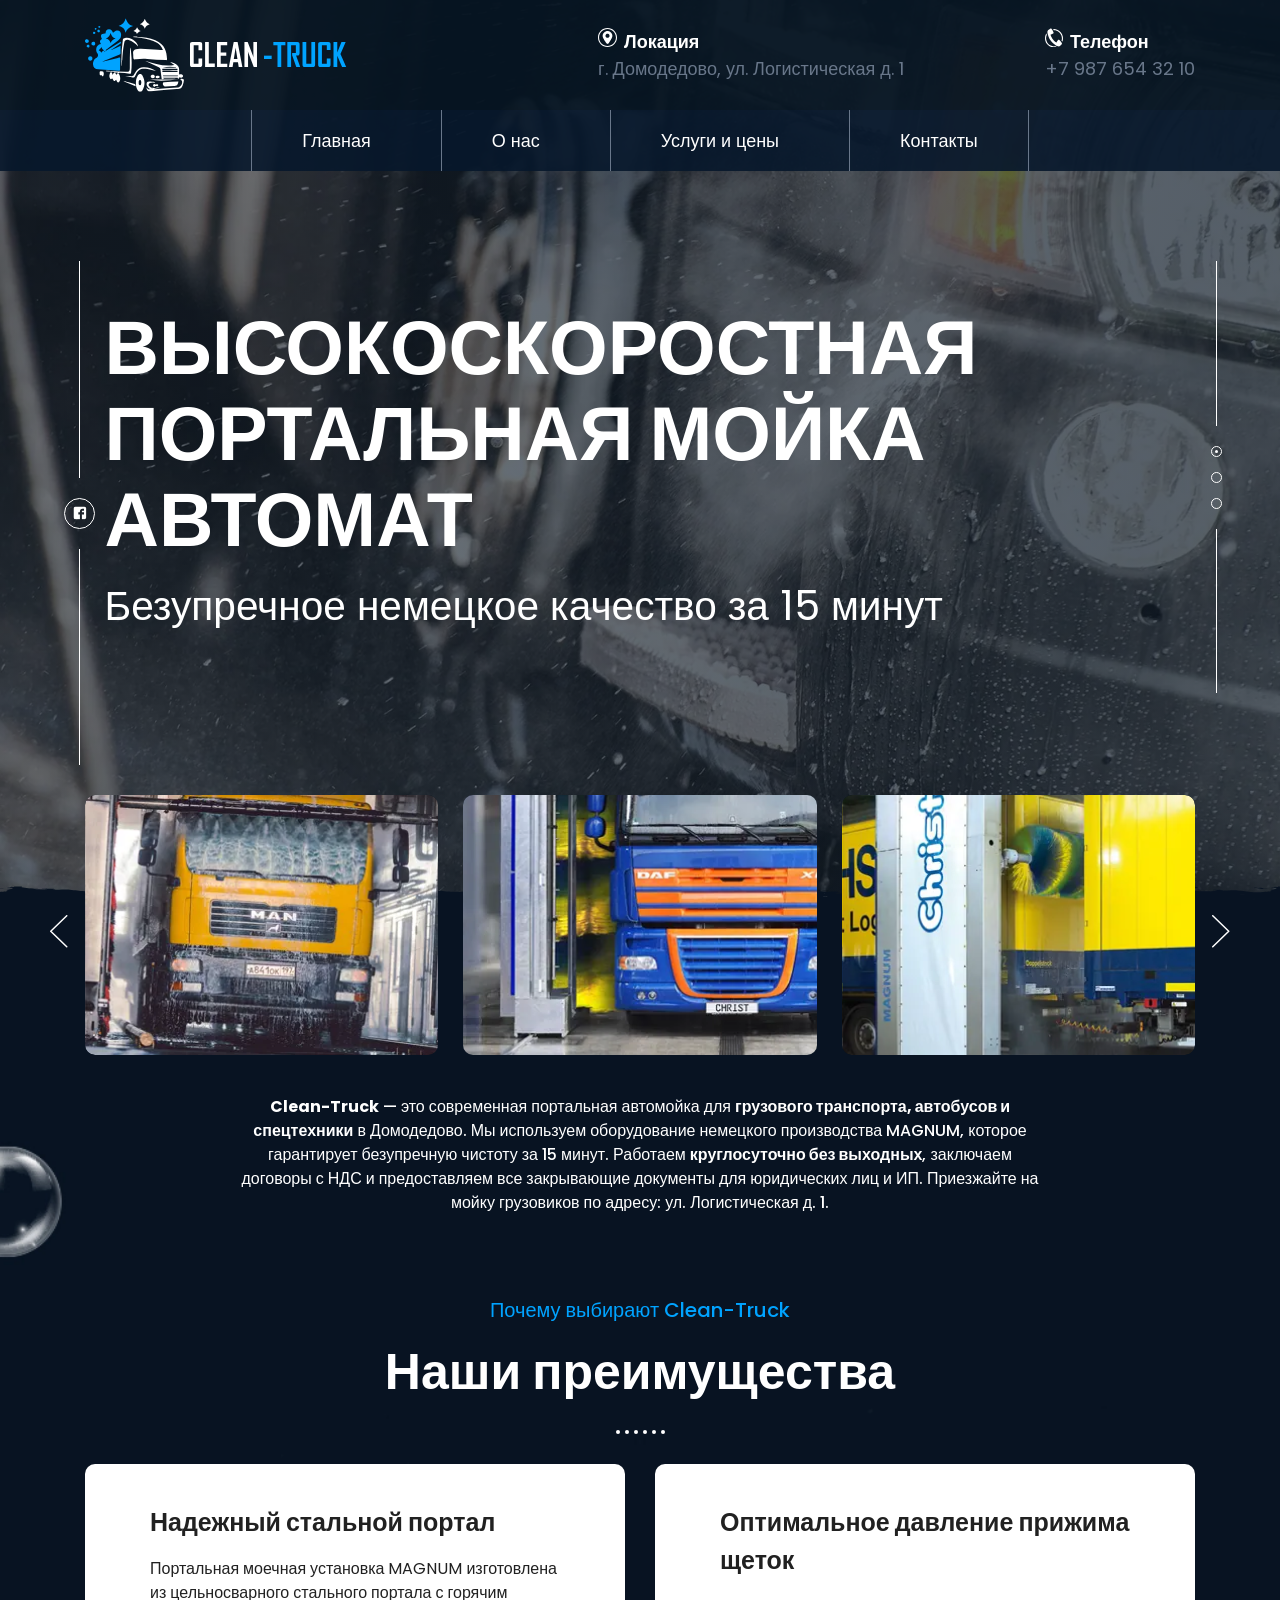
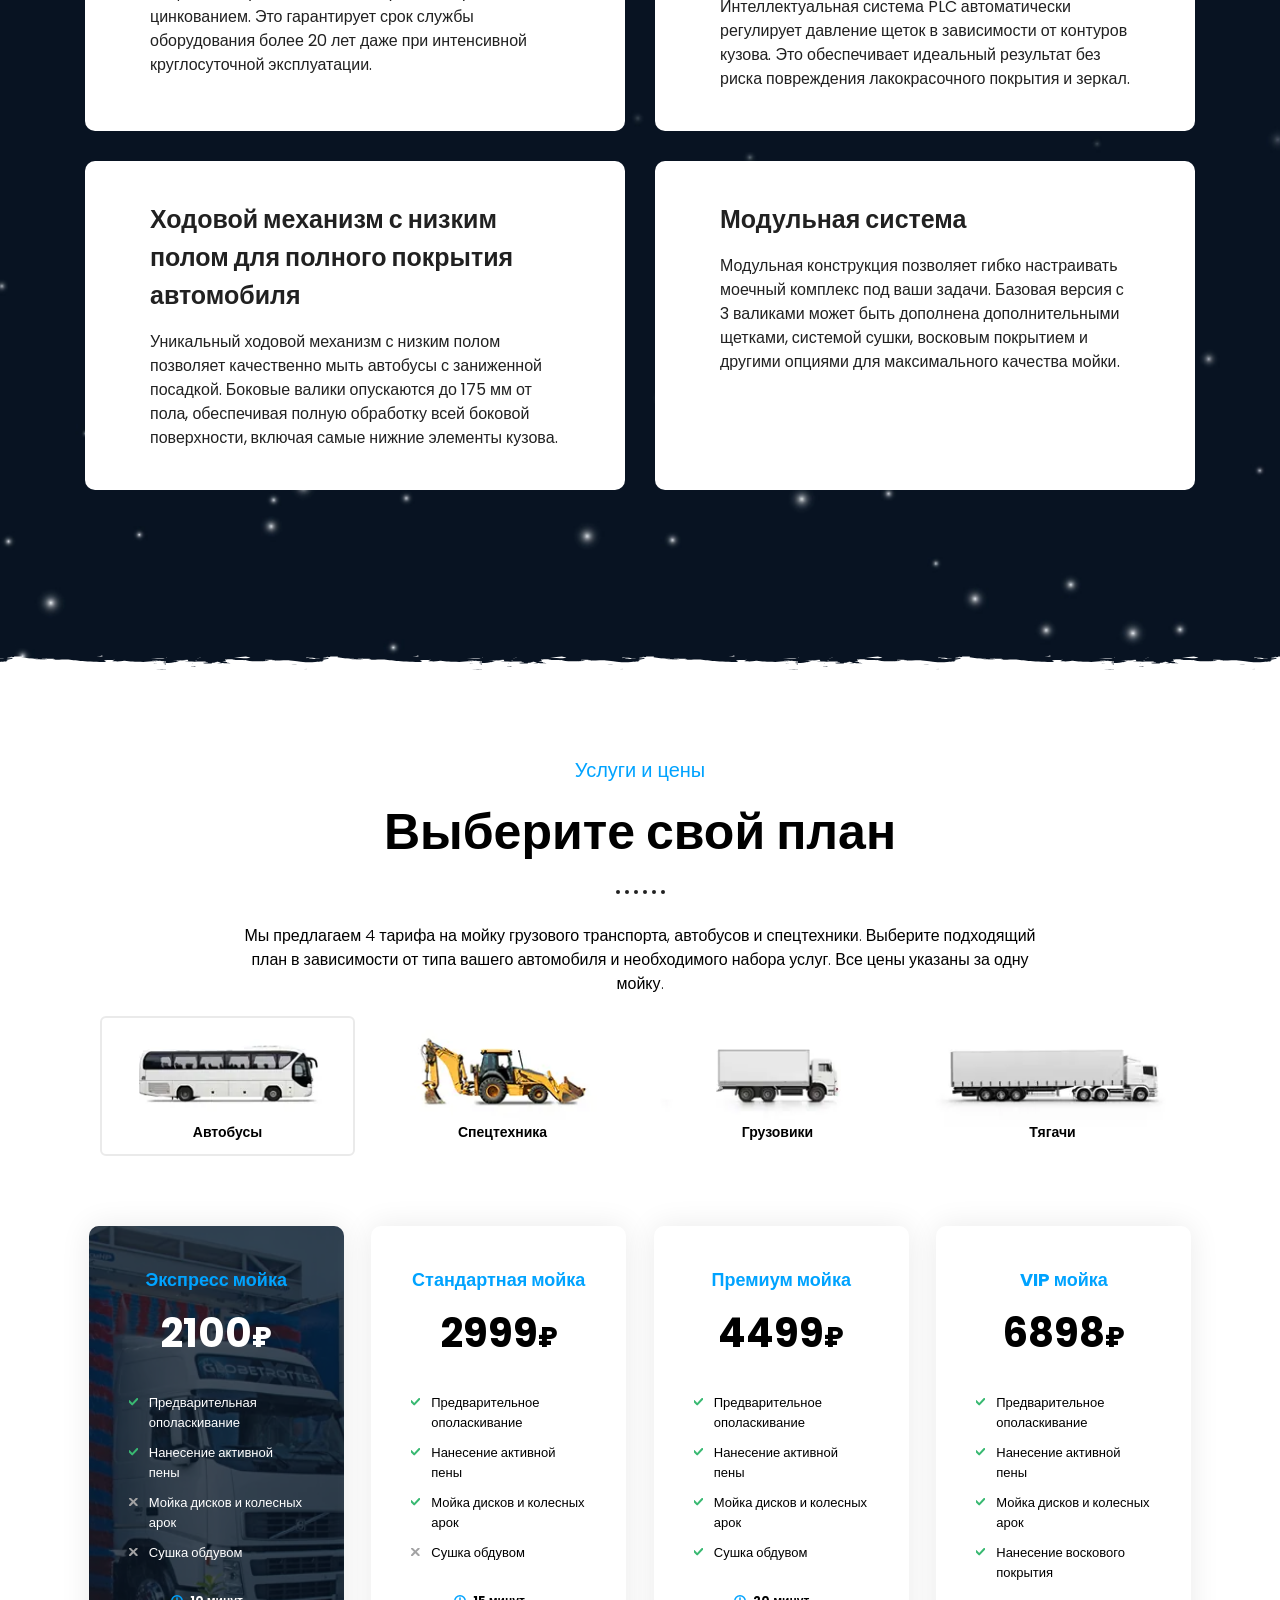
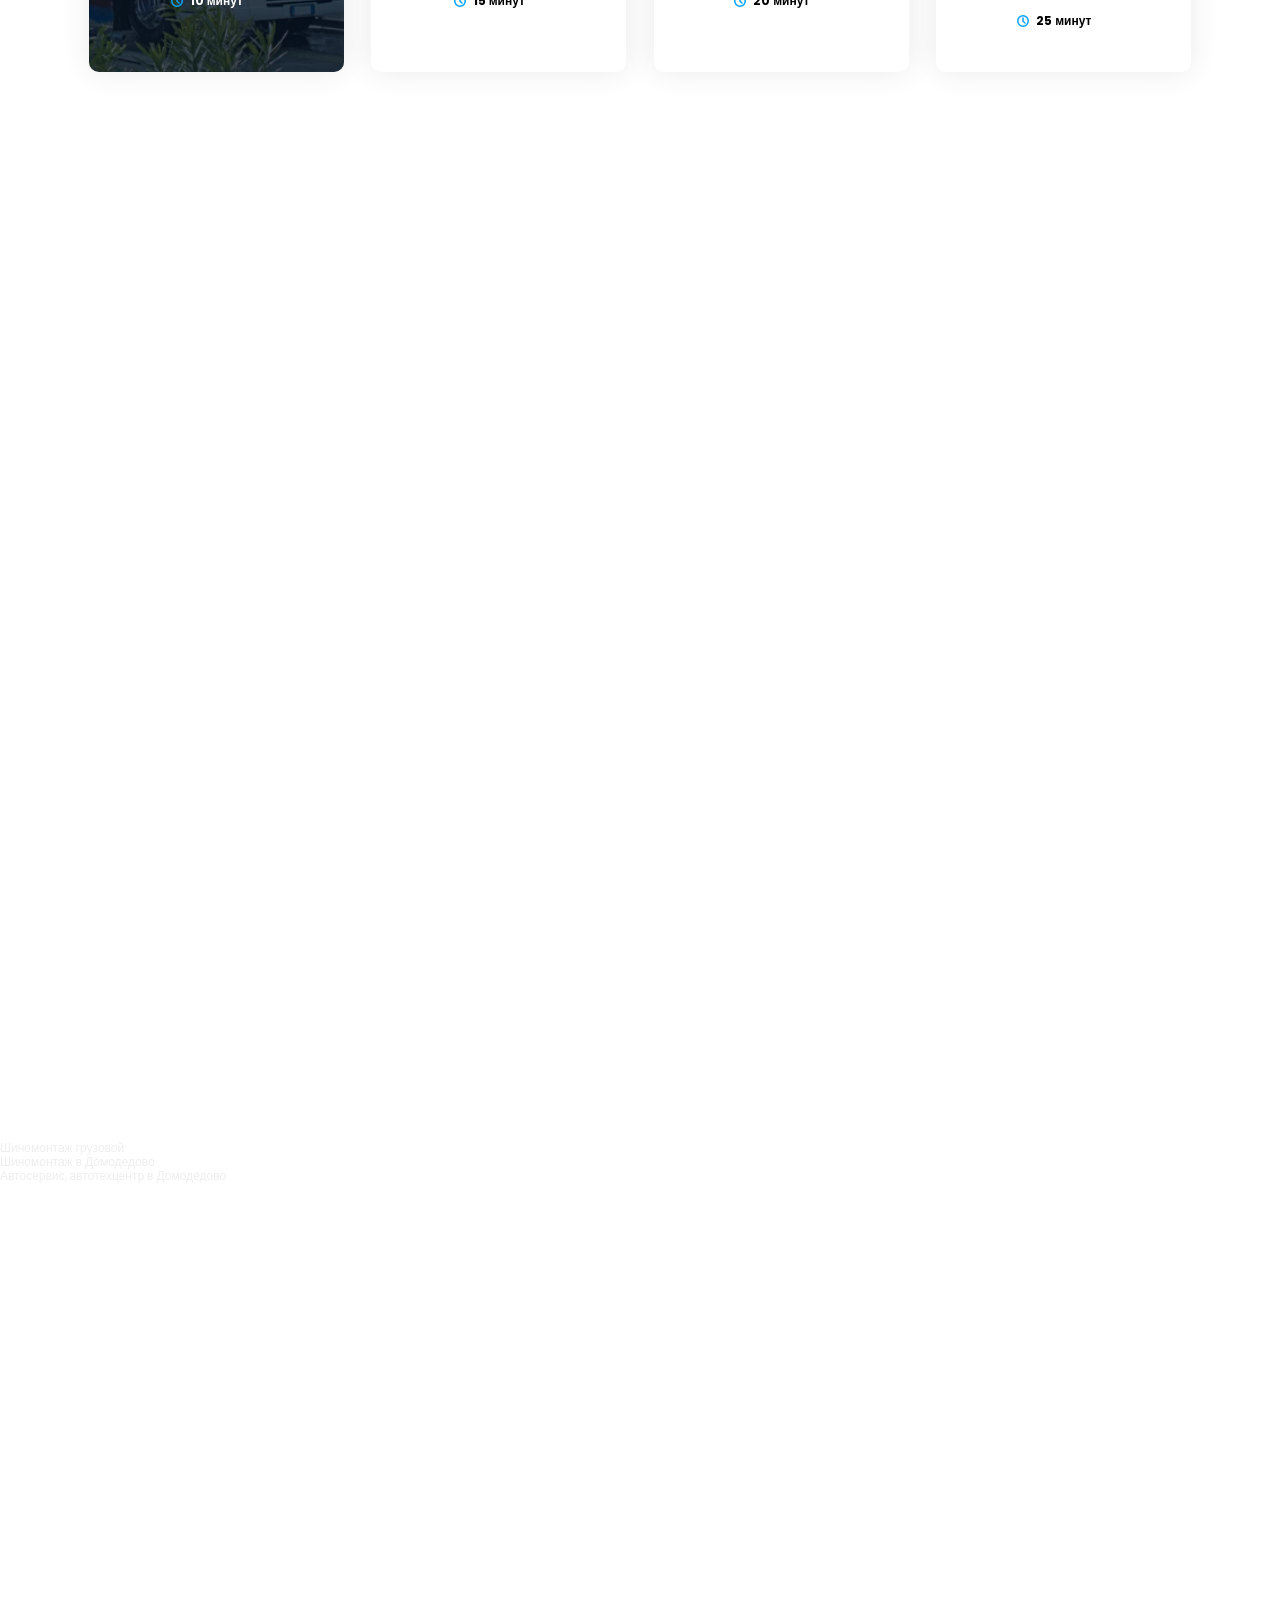
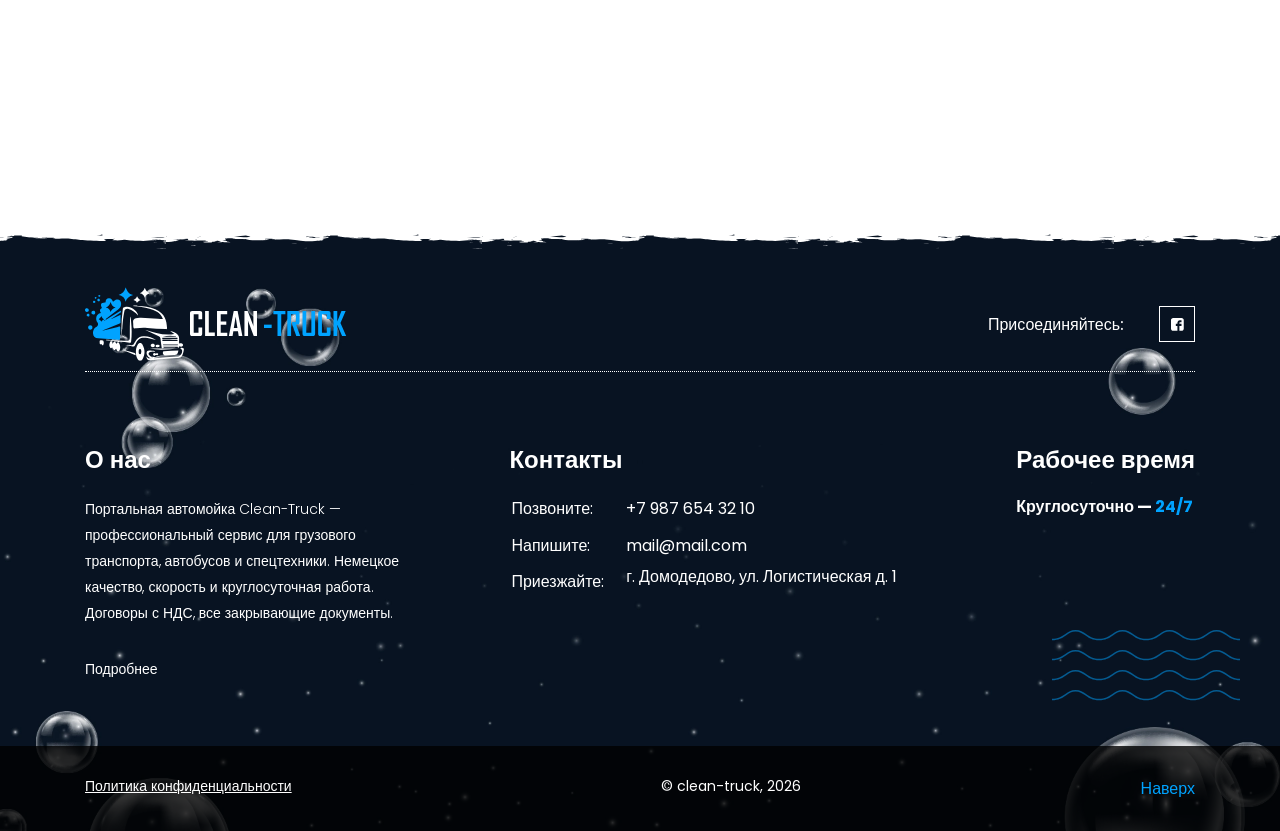
==== index.html @ 0acbadce "Add files via upload" ====
<!doctype html>
<html lang="ru">
  <head>
    <meta charset="UTF-8" />

    <!-- зароботать потом -->
    <meta name="yandex-verification" content="код" />
    <meta name="google-site-verification" content="код" />

    <meta name="viewport" content="width=device-width, initial-scale=1.0" />
    <link rel="preconnect" href="https://fonts.googleapis.com" />
    <link rel="preconnect" href="https://fonts.gstatic.com" crossorigin />
    <link
      href="https://fonts.googleapis.com/css2?family=Poppins:ital,wght@0,100;0,200;0,300;0,400;0,500;0,600;0,700;0,800;0,900;1,100;1,200;1,300;1,400;1,500;1,600;1,700;1,800;1,900&display=swap"
      rel="stylesheet"
    />
    <link
      rel="icon"
      href="./img/icon/logo/main-icon.svg"
      type="image/svg+xml"
    />
    <link
      rel="stylesheet"
      href="https://cdn.jsdelivr.net/npm/swiper@11/swiper-bundle.min.css"
    />
    <meta
      name="keywords"
      content="портальная автомойка, мойка грузовиков, мойка фур, автомойка грузового транспорта, мойка автобусов, Домодедово, Clean-Truck"
    />
    <meta name="robots" content="index, follow" />
    <meta name="language" content="Russian" />

    <meta
      property="og:title"
      content="Портальная автомойка грузовиков в Домодедово | Clean-Truck"
    />
    <meta
      property="og:description"
      content="Мойка фур, автобусов и спецтехники за 15 минут. Немецкое качество, круглосуточно, договоры с НДС."
    />
    <meta property="og:type" content="website" />
    <meta property="og:url" content="https://clean-truck.ru" />
    <meta property="og:image" content="./img/og-image.webp" />
    <meta property="og:locale" content="ru_RU" />

    <meta name="twitter:card" content="summary_large_image" />
    <meta
      name="twitter:title"
      content="Портальная автомойка грузовиков в Домодедово | Clean-Truck"
    />
    <meta
      name="twitter:description"
      content="Мойка фур, автобусов и спецтехники за 15 минут. Немецкое качество, круглосуточно."
    />

    <link rel="canonical" href="https://clean-truck.ru/" />

    <link rel="stylesheet" href="./css/index.css" />
    <title>
      Портальная автомойка грузовиков в Домодедово | Clean-Truck 24/7
    </title>

    <meta
      name="description"
      content="Портальная автомойка грузового транспорта в Домодедово. Мойка фур, автобусов и спецтехники за 15 минут. Немецкое оборудование, круглосуточно, договоры с НДС. +7 987 654 32 10"
    />

    <script type="application/ld+json">
      {
        "@context": "https://schema.org",
        "@type": "LocalBusiness",
        "name": "Clean-Truck",
        "description": "Портальная автомойка грузового транспорта в Домодедово. Мойка фур, автобусов и спецтехники.",
        "image": "./img/og-image.webp",
        "telephone": "+79876543210",
        "email": "mail@mail.com",
        "address": {
          "@type": "PostalAddress",
          "streetAddress": "ул. Логистическая д. 1",
          "addressLocality": "Домодедово",
          "addressRegion": "Московская область",
          "addressCountry": "RU",
          "postalCode": "142000"
        },
        "geo": {
          "@type": "GeoCoordinates",
          "latitude": "55.472097",
          "longitude": "37.713691"
        },
        "openingHours": "Mo-Su 00:00-23:59",
        "openingHoursSpecification": [
          {
            "@type": "OpeningHoursSpecification",
            "dayOfWeek": [
              "Monday",
              "Tuesday",
              "Wednesday",
              "Thursday",
              "Friday",
              "Saturday",
              "Sunday"
            ],
            "opens": "00:00",
            "closes": "23:59"
          }
        ],
        "priceRange": "₽₽",
        "url": "https://clean-truck.ru/",
        "sameAs": ["https://www.facebook.com/clean-truck"]
      }
    </script>

    <script type="application/ld+json">
      {
        "@context": "https://schema.org",
        "@type": "Service",
        "serviceType": "Портальная мойка грузового транспорта",
        "provider": {
          "@type": "LocalBusiness",
          "name": "Clean-Truck"
        },
        "areaServed": "Домодедово и Московская область",
        "hasOfferCatalog": {
          "@type": "OfferCatalog",
          "name": "Тарифы на мойку",
          "itemListElement": [
            {
              "@type": "Offer",
              "itemOffered": {
                "@type": "Service",
                "name": "Экспресс мойка"
              },
              "price": "999",
              "priceCurrency": "RUB"
            },
            {
              "@type": "Offer",
              "itemOffered": {
                "@type": "Service",
                "name": "Стандартная мойка"
              },
              "price": "999",
              "priceCurrency": "RUB"
            }
          ]
        }
      }
    </script>
  </head>
  <body>
    <svg xmlns="http://www.w3.org/2000/svg" style="display: none">
      <symbol id="Facebook_icon" viewBox="0 0 13 13">
        <path
          d="M12.75 2.11399C12.75 0.99093 11.7591 0 10.636 0H2.11399C0.99093 0 0 0.99093 0 2.11399V10.636C0 11.7591 0.99093 12.75 2.11399 12.75H6.40803V7.92746H4.82254V5.81347H6.40803V4.95466C6.40803 3.50129 7.46503 2.24611 8.78627 2.24611H10.5039V4.3601H8.78627C8.58808 4.3601 8.38989 4.55829 8.38989 4.95466V5.81347H10.5039V7.92746H8.38989V12.75H10.636C11.7591 12.75 12.75 11.7591 12.75 10.636V2.11399Z"
        />
      </symbol>
      <!--  -->
      <symbol id="loc" viewBox="0 0 19 19">
        <g clip-path="url(#clip0_32433_6)">
          <path
            d="M10.7437 3.23073C10.7677 3.23674 10.7917 3.24476 10.8178 3.25076C11.0461 3.31486 11.2624 3.40699 11.4848 3.48912C11.5589 3.53118 11.633 3.56923 11.7131 3.59928C11.7752 3.63533 11.8393 3.66938 11.9014 3.70543C11.9194 3.72747 11.9454 3.73748 11.9715 3.74349C12.1718 3.87168 12.3701 4.00588 12.5563 4.15209C12.6485 4.23221 12.7426 4.31233 12.8348 4.39445C12.8408 4.40046 12.8448 4.40446 12.8508 4.41047C12.9349 4.4946 13.019 4.58072 13.1031 4.66485C13.3335 4.94126 13.5498 5.22968 13.7321 5.54214C13.8122 5.70438 13.8923 5.86862 13.9724 6.03086C14.0145 6.13902 14.0545 6.24718 14.0966 6.35534C14.1066 6.41743 14.1247 6.47752 14.1527 6.5356C14.1507 6.54963 14.1467 6.56565 14.1647 6.57366C14.1667 6.58568 14.1687 6.59569 14.1727 6.60771C14.1707 6.62373 14.1747 6.63375 14.1867 6.64376C14.1887 6.65578 14.1907 6.6678 14.1907 6.67982C14.1968 6.70385 14.2028 6.72789 14.2088 6.74992C14.2168 6.78798 14.2168 6.82603 14.2408 6.86008C14.2588 6.95022 14.2749 7.04035 14.2929 7.13048C14.2949 7.14851 14.2969 7.16653 14.2969 7.18456C14.2969 7.2106 14.2969 7.23463 14.3109 7.25667C14.3129 7.27469 14.3149 7.29272 14.3149 7.31075C14.327 7.42492 14.337 7.53908 14.349 7.65325C14.349 7.67128 14.349 7.6893 14.349 7.70733C14.355 7.8876 14.343 8.06786 14.331 8.24813C14.329 8.26615 14.329 8.28418 14.327 8.30221C14.3129 8.32424 14.3109 8.35028 14.3129 8.37431C14.3109 8.39234 14.3109 8.41037 14.3089 8.42839C14.2869 8.53054 14.2629 8.6327 14.2408 8.73485C14.2168 8.76689 14.2168 8.80695 14.2068 8.84301C14.2008 8.86704 14.1948 8.89108 14.1867 8.91511C14.1847 8.92713 14.1827 8.93915 14.1807 8.94916C14.1607 8.98321 14.1487 9.01927 14.1447 9.05732C14.1186 9.1094 14.1046 9.16348 14.0946 9.21956C14.0525 9.33373 14.0125 9.4479 13.9704 9.56206C13.8983 9.73632 13.8242 9.91058 13.7521 10.0848C13.666 10.2651 13.5798 10.4454 13.4937 10.6256C13.4517 10.6937 13.4136 10.7638 13.3856 10.8399C13.3755 10.858 13.3655 10.878 13.3555 10.896C13.3095 10.9641 13.2714 11.0362 13.2413 11.1123C13.1292 11.3167 13.017 11.521 12.9029 11.7253C12.7927 11.8955 12.6885 12.0678 12.5944 12.248C12.5724 12.2741 12.5483 12.3001 12.5403 12.3362C12.4983 12.3782 12.4722 12.4323 12.4462 12.4864C12.326 12.6787 12.2058 12.8689 12.0856 13.0612C12.0556 13.0933 12.0316 13.1313 12.0135 13.1714C11.9815 13.2215 11.9474 13.2695 11.9154 13.3196C11.9014 13.3316 11.8894 13.3436 11.8894 13.3637C11.8693 13.3757 11.8613 13.3957 11.8533 13.4177C11.8353 13.4318 11.8233 13.4498 11.8173 13.4718C11.7992 13.4858 11.7872 13.5039 11.7812 13.5259C11.7492 13.556 11.7251 13.594 11.7071 13.6341C11.659 13.6901 11.619 13.7502 11.5849 13.8163C11.3906 14.0967 11.1983 14.3772 11.0041 14.6576C10.8058 14.934 10.6055 15.2124 10.4072 15.4888C10.3972 15.5008 10.3851 15.5128 10.3751 15.5249C10.291 15.597 10.2069 15.6691 10.1228 15.7432C10.0987 15.7492 10.0787 15.7592 10.0647 15.7792C10.0246 15.7973 9.98455 15.8173 9.94449 15.8353C9.80428 15.8834 9.66007 15.9094 9.51185 15.9254C9.48782 15.9254 9.46378 15.9234 9.43975 15.9234C9.30355 15.9074 9.17135 15.8794 9.04316 15.8353C8.7948 15.7171 8.60051 15.5409 8.4543 15.3085C8.43427 15.2765 8.40622 15.2484 8.38219 15.2184C8.32611 15.1403 8.27002 15.0622 8.21594 14.9861C8.20593 14.966 8.19992 14.944 8.17789 14.932C7.97359 14.6416 7.77129 14.3511 7.56699 14.0607C7.54095 14.0026 7.50289 13.9525 7.45883 13.9045C7.45282 13.8804 7.4428 13.8624 7.42278 13.8504C7.31061 13.6641 7.18843 13.4838 7.06425 13.3056C6.88999 13.0312 6.71573 12.7568 6.53947 12.4804C6.43732 12.3121 6.33517 12.1439 6.23502 11.9776C6.18896 11.8815 6.13688 11.7893 6.07279 11.7032C5.97664 11.5009 5.85647 11.3106 5.75031 11.1123C5.66619 10.9501 5.58206 10.7879 5.49794 10.6256C5.44586 10.5175 5.39579 10.4093 5.34371 10.3012C5.32168 10.2571 5.29965 10.213 5.27761 10.169C5.25959 10.1129 5.23956 10.0588 5.20551 10.0087C5.10336 9.74433 4.9992 9.48195 4.89705 9.21756C4.88103 9.14145 4.861 9.06734 4.82695 8.99723C4.77888 8.80695 4.73081 8.61467 4.68274 8.42439C4.68073 8.40636 4.68073 8.38833 4.67873 8.37031C4.67873 8.34427 4.67873 8.32023 4.66471 8.2982C4.66271 8.28018 4.66271 8.26215 4.6607 8.24412C4.65269 8.13396 4.64668 8.0238 4.63867 7.91364C4.63867 7.90562 4.63867 7.89561 4.63867 7.8876C4.63867 7.86957 4.63867 7.85154 4.63867 7.83151C4.64668 7.77143 4.65269 7.70933 4.64468 7.64925C4.6567 7.53508 4.66671 7.42091 4.67873 7.30674C4.68073 7.28271 4.68274 7.25867 4.68274 7.23464C4.69676 7.21861 4.69876 7.20058 4.69676 7.18056C4.69876 7.16253 4.69876 7.1445 4.70076 7.12648C4.74683 6.92818 4.7949 6.72989 4.84097 6.5316C4.861 6.51157 4.863 6.48553 4.861 6.45949C4.94312 6.22915 5.03325 6.00282 5.1334 5.78049C5.21752 5.63027 5.30165 5.48005 5.38577 5.32983C5.4038 5.3138 5.41982 5.29778 5.42383 5.27174C5.51997 5.14355 5.61211 5.01136 5.71025 4.88517C5.98466 4.53466 6.31114 4.24022 6.66566 3.97383C6.67768 3.96582 6.68769 3.95981 6.69971 3.9518C6.72374 3.93377 6.74778 3.91775 6.77182 3.89972C6.82389 3.86567 6.87797 3.82962 6.93005 3.79557C7.09229 3.70744 7.25453 3.61931 7.41677 3.53118C7.66513 3.42302 7.9175 3.32487 8.17588 3.24676C8.44628 3.18266 8.71668 3.12057 8.99309 3.09654C9.25548 3.0725 9.51786 3.06249 9.78025 3.08051C10.0907 3.10054 10.3952 3.15663 10.6996 3.21671C10.7036 3.22072 10.7076 3.22072 10.7136 3.21671C10.7296 3.22473 10.7377 3.22673 10.7437 3.23073ZM10.5674 9.52801C10.6115 9.516 10.6475 9.48996 10.6756 9.45591C10.7577 9.40784 10.8298 9.34374 10.8939 9.27364C10.9159 9.26162 10.9319 9.2456 10.944 9.22357C11.0181 9.15947 11.0762 9.08536 11.1282 9.00324C11.1322 8.99723 11.1362 8.99122 11.1403 8.98521C11.1603 8.97119 11.1723 8.95317 11.1783 8.93113V8.93314C11.2484 8.84701 11.2965 8.74686 11.3385 8.64271C11.3486 8.62869 11.3626 8.61467 11.3606 8.59464C11.3766 8.58462 11.3786 8.5706 11.3766 8.55258C11.3886 8.53655 11.4006 8.52053 11.3966 8.4985C11.4447 8.40236 11.4687 8.2982 11.4828 8.19205C11.4848 8.15599 11.4868 8.11994 11.4868 8.08389C11.5068 8.07788 11.5028 8.06185 11.5008 8.04783C11.5028 8.03582 11.5028 8.0238 11.5048 8.01178C11.5208 7.85956 11.5408 7.70733 11.4868 7.55911C11.4848 7.54109 11.4828 7.52306 11.4828 7.50503C11.4868 7.49101 11.4788 7.48701 11.4687 7.485C11.4687 7.45095 11.4667 7.4149 11.4667 7.38085C11.4487 7.26067 11.4066 7.14851 11.3566 7.04035C11.2424 6.74792 11.0561 6.50556 10.8218 6.30126C10.7236 6.21513 10.6255 6.127 10.4973 6.08494C10.4933 6.07493 10.4893 6.06691 10.4773 6.07092C10.4713 6.06892 10.4673 6.06691 10.4613 6.06691C10.4532 6.04688 10.4332 6.03887 10.4152 6.02886C10.2309 5.93272 10.0326 5.87463 9.82832 5.83657C9.79828 5.83457 9.76823 5.83257 9.73819 5.83057C9.71015 5.81054 9.6781 5.81655 9.64805 5.81655C9.63003 5.81655 9.612 5.81655 9.59397 5.81655C9.48582 5.81655 9.37565 5.79852 9.2695 5.83057C9.19539 5.83057 9.12328 5.83657 9.05318 5.86862C8.85288 5.90668 8.66661 5.97678 8.49435 6.08694C8.22796 6.23516 8.00764 6.43546 7.84339 6.69384C7.82337 6.70786 7.80934 6.72789 7.80534 6.75192L7.80734 6.74992C7.67515 6.9422 7.58702 7.15452 7.54095 7.38486C7.53294 7.40288 7.51892 7.41891 7.52493 7.43894C7.52493 7.45095 7.52493 7.46297 7.52292 7.47499C7.49088 7.52506 7.5049 7.58315 7.50089 7.63723C7.47685 7.76341 7.47685 7.8916 7.50089 8.01779C7.49889 8.07788 7.50089 8.13997 7.52292 8.19605C7.55497 8.39434 7.61906 8.58062 7.71721 8.75488C7.93753 9.19152 8.27804 9.49797 8.7287 9.68825C8.87892 9.75435 9.03315 9.80242 9.19539 9.81644C9.20741 9.81844 9.21942 9.81844 9.23144 9.82045C9.35162 9.85049 9.47179 9.84048 9.59197 9.83647C9.61 9.83647 9.62803 9.83447 9.64605 9.83447C9.69012 9.83847 9.73218 9.83847 9.77224 9.82045C9.78426 9.81844 9.79627 9.81844 9.80829 9.81644C9.97854 9.79841 10.1428 9.75435 10.295 9.67623C10.3371 9.67223 10.3711 9.65019 10.4052 9.62616C10.4633 9.59812 10.5213 9.57408 10.5674 9.52801Z"
            fill="#currentColor"
          />
          <path
            d="M9.5 0C4.25427 0 0 4.25427 0 9.5C0 14.7457 4.25427 19 9.5 19C14.7457 19 19 14.7457 19 9.5C19 4.25427 14.7477 0 9.5 0ZM9.5 17.9284C4.84514 17.9284 1.07158 14.1549 1.07158 9.5C1.07158 4.84514 4.84514 1.07158 9.5 1.07158C14.1549 1.07158 17.9284 4.84514 17.9284 9.5C17.9284 14.1549 14.1549 17.9284 9.5 17.9284Z"
            fill="#currentColor "
          />
        </g>
        <defs>
          <clipPath id="clip0_32433_6">
            <rect width="19" height="19" fill="white" />
          </clipPath>
        </defs>
      </symbol>
      <!--  -->
      <symbol id="phone" viewBox="0 0 18 18">
        <g clip-path="url(#clip0_32433_0)">
          <path
            d="M0 9.59852C0.0056872 9.59852 0.0113744 9.59658 0.0151659 9.59852C0.0151659 9.74776 0.0151659 9.897 0.0151659 10.0462H0.00758294H0C0 9.89506 0 9.74582 0 9.59852Z"
            fill="currentColor"
          />
          <path
            d="M13.5836 17.8858C13.1096 17.8819 12.7039 17.7502 12.3115 17.5738C11.5987 17.252 10.9447 16.8237 10.2945 16.3876C9.65749 15.9612 9.03 15.5232 8.41388 15.0638C8.01767 14.7692 7.66696 14.4184 7.31246 14.0734C6.38924 13.1741 5.56839 12.1895 4.90488 11.0692C4.36459 10.1583 3.94943 9.18726 3.58545 8.19104C3.35796 7.565 3.12289 6.94091 2.9409 6.30131C2.7191 5.52216 2.51057 4.7372 2.39303 3.93091C2.25654 2.99477 2.58071 2.24469 3.24801 1.61672C3.81294 1.08372 4.4499 0.655384 5.09635 0.236736C5.13995 0.209602 5.18355 0.182467 5.22526 0.155333C5.5191 -0.0423618 5.82241 -0.0462382 6.13142 0.114631C6.41009 0.259995 6.62621 0.480947 6.82526 0.721282C7.26696 1.2601 7.58734 1.8745 7.89066 2.50053C8.12952 2.99477 8.33805 3.50451 8.54658 4.01232C8.65275 4.27009 8.61294 4.50461 8.45369 4.72363C8.28308 4.95621 8.0518 5.11514 7.80914 5.25275C7.2954 5.54542 6.74185 5.73148 6.17881 5.89235C6.0063 5.94081 5.83189 5.98926 5.65559 6.02415C5.57028 6.04159 5.56649 6.07454 5.58545 6.14819C5.73331 6.76647 5.93805 7.36537 6.1826 7.9507C6.86128 9.56908 7.79587 11.0092 9.03948 12.2321C9.73331 12.9144 10.4992 13.4939 11.3371 13.9784C11.4091 14.0191 11.43 14.0114 11.4584 13.9319C11.7485 13.1702 12.1333 12.4667 12.6945 11.8755C12.9011 11.6584 13.1248 11.4685 13.4016 11.3483C13.576 11.2727 13.7409 11.2766 13.9096 11.3735C14.266 11.5809 14.5826 11.8426 14.8859 12.1217C15.502 12.6857 16.0651 13.3001 16.5049 14.0211C16.7096 14.3564 16.884 14.7072 16.9371 15.1065C16.9561 15.246 16.9542 15.3836 16.9238 15.5212C16.8935 15.6589 16.8309 15.7732 16.721 15.8701C16.2224 16.3023 15.7428 16.7578 15.2215 17.1629C14.8575 17.4459 14.4802 17.7017 14.029 17.8199C13.8698 17.8645 13.7068 17.8819 13.5836 17.8858Z"
            fill="currentColor"
          />
          <path
            d="M0.0146484 10.0438C0.0146484 9.89455 0.0146484 9.74531 0.0146484 9.59607C0.0430845 8.55914 0.226971 7.55322 0.585265 6.58026C0.803274 5.98911 1.07626 5.42704 1.40801 4.89598C1.41939 4.87659 1.43266 4.85915 1.45162 4.83008C1.5047 5.06072 1.55399 5.27974 1.60707 5.49681C1.67342 5.77203 1.74166 6.04726 1.81181 6.32248C1.82887 6.38838 1.82697 6.44458 1.79854 6.50661C1.22981 7.80131 1.0156 9.1561 1.14072 10.5671C1.39095 13.3872 3.14072 15.9204 5.65636 17.1182C6.84119 17.6822 8.08669 17.9303 9.38906 17.8721C9.69427 17.8585 9.99949 17.8237 10.3028 17.7733C10.3388 17.7674 10.3692 17.7674 10.4014 17.7868C10.8355 18.062 11.2791 18.3218 11.7606 18.5485C11.6147 18.6144 11.4744 18.6474 11.3379 18.6842C10.3597 18.9517 9.36441 19.0583 8.35399 18.973C6.02982 18.7811 4.05825 17.8198 2.45446 16.0909C1.29048 14.8369 0.545454 13.3503 0.198535 11.6583C0.0885821 11.1253 0.0336058 10.5865 0.0146484 10.0438Z"
            fill="currentColor"
          />
          <path
            d="M17.3326 13.2727C17.1601 13.0187 16.9933 12.7862 16.8113 12.5633C16.7392 12.4761 16.671 12.3888 16.5952 12.3055C16.5516 12.257 16.544 12.2125 16.5629 12.1485C16.8075 11.3364 16.9174 10.5049 16.9061 9.656C16.8606 6.31652 14.7222 3.28714 11.6378 2.18431C10.7317 1.86064 9.79896 1.70558 8.83972 1.7269C8.76389 1.72884 8.72218 1.70946 8.68616 1.63775C8.53071 1.32376 8.36199 1.01753 8.17242 0.722924C8.1345 0.66284 8.14019 0.645397 8.21412 0.639582C9.54303 0.523291 10.834 0.695789 12.089 1.16095C14.889 2.19982 17.052 4.67488 17.7459 7.62867C18.0037 8.72374 18.0644 9.83044 17.9298 10.9468C17.8331 11.7454 17.6359 12.5129 17.3326 13.2727Z"
            fill="currentColor"
          />
        </g>
        <defs>
          <clipPath id="clip0_32433_0">
            <rect width="18" height="19" fill="white" />
          </clipPath>
        </defs>
      </symbol>
      <!--  -->
      <symbol id="search" viewBox="0 0 21 20">
        <circle
          cx="8.87636"
          cy="8.87636"
          r="7.87636"
          stroke="white"
          stroke-width="2"
          stroke-linecap="round"
          stroke-linejoin="round"
        />
        <line
          x1="16.0343"
          y1="14.6201"
          x2="19.8415"
          y2="18.4273"
          stroke="white"
          stroke-width="2"
          stroke-linecap="round"
          stroke-linejoin="round"
        />
      </symbol>
      <!--  -->
      <symbol id="link" viewBox="0 0 17 17">
        <circle
          cx="8.0597"
          cy="8.0597"
          r="7.3097"
          stroke="#292929"
          stroke-width="1.5"
        />
        <path
          d="M7.25293 4.83496L10.4768 8.05884L7.25293 11.2827"
          stroke="#292929"
          stroke-width="1.5"
          stroke-linecap="round"
          stroke-linejoin="round"
        />
      </symbol>
      <!--  -->
      <symbol id="prev1" viewBox="0 0 18 33">
        <path
          d="M16.75 0.75L0.75 16.25L16.75 31.75"
          stroke="currentColor"
          stroke-width="1.5"
          stroke-linecap="round"
          stroke-linejoin="round"
        />
      </symbol>
      <!--  -->
      <symbol id="next1" viewBox="0 0 18 33">
        <path
          d="M0.75 0.75L16.75 16.25L0.750001 31.75"
          stroke="currentColor"
          stroke-width="1.5"
          stroke-linecap="round"
          stroke-linejoin="round"
        />
      </symbol>
      <!--  -->
    </svg>
    <!--  -->
    <header class="header">
      <div class="header__wrapp">
        <div class="header__in-wrepp">
          <!--  -->
          <a href="./" class="header__logo logo">
            <img
              class="logo__main"
              src="./img/icon/logo/main-icon.svg"
              alt="clean-truck logo"
            />
            <img
              class="logo__clean"
              src="./img/icon/logo/clean.svg"
              alt="clean-truck logo"
            />
            <img
              class="logo__truk"
              src="./img/icon/logo/-truck.svg"
              alt="clean-truck logo"
            />
          </a>
          <!--  -->
          <a
            href="https://www.facebook.com/"
            class="header__soc"
            target="_blank"
            rel="noopener"
          >
            <svg class="header__soc--img" aria-label="Мы в Facebook">
              <use href="#Facebook_icon"></use>
            </svg>
          </a>
          <!--  -->
          <div class="header__d_links">
            <div class="header__loc">
              <a href="#map" class="header__loc--link"
                ><svg width="19" height="19" fill="currentColor">
                  <use href="#loc"></use>
                </svg>
                Локация
              </a>
              <p class="header__loc--text">
                г. Домодедово, ул. Логистическая д. 1
              </p>
            </div>
            <!--  -->
            <div class="header__phone">
              <a href="tel:+79876543210" class="header__phone--link">
                <svg width="18" height="19" fill="currentColor">
                  <use href="#phone"></use>
                </svg>
                Телефон
              </a>
              <p class="header__phone--text">+7 987 654 32 10</p>
            </div>
          </div>
        </div>
        <button
          class="header__burger-btn"
          aria-label="Открыть меню"
          aria-expanded="false"
          aria-controls="header-nav"
        >
          <div class="line1"></div>
          <div class="line2"></div>
          <div class="line3"></div>
        </button>
        <!--  -->
      </div>
      <!--  -->
      <div class="header__content" id="header-nav">
        <nav>
          <ul>
            <li><a class="header__link" href="#hero">Главная</a></li>
            <li><a class="header__link" href="#about">О нас</a></li>
            <li><a class="header__link" href="#plan">Услуги и цены</a></li>
            <li><a class="header__link" href="#footer">Контакты</a></li>
          </ul>
        </nav>
      </div>
      <!--  -->
    </header>
    <main>
      <section id="hero" class="hero">
        <h1
          style="
            position: absolute;
            width: 1px;
            height: 1px;
            margin: -1px;
            padding: 0;
            overflow: hidden;
            clip: rect(0, 0, 0, 0);
            border: 0;
          "
        >
          Портальная автомойка Clean Truck в Домодедово
        </h1>
        <div class="hero__slider">
          <div class="hero__soc-wrapper">
            <a
              href="https://www.facebook.com/"
              class="hero__soc header__soc"
              target="_blank"
              rel="noopener"
            >
              <svg
                class="hero__soc--img header__soc--img"
                aria-label="Мы в Facebook"
              >
                <use href="#Facebook_icon"></use>
              </svg>
            </a>
          </div>
          <!--  -->
          <div class="hero__slids">
            <!--  -->
            <div class="hero__slid slid1 active">
              <h2 class="hero__slid--title">
                ВЫСОКОСКОРОСТНАЯ ПОРТАЛЬНАЯ МОЙКА АВТОМАТ
              </h2>
              <p class="hero__slid--pod">
                Безупречное немецкое качество за 15 минут
              </p>
            </div>
            <!--  -->
            <div class="hero__slid slid2">
              <h2 class="hero__slid--title">
                ДЛЯ ВСЕХ ВИДОВ ГРУЗОВОГО ТРАНСПОРТА И БУСОВ
              </h2>
              <p class="hero__slid--pod">
                Отмываем фуры, автопоезда и спецтехнику любой сложности
              </p>
            </div>
            <!--  -->
            <div class="hero__slid slid3">
              <h2 class="hero__slid--title">
                РАБОТАЕМ КРУГЛОСУТОЧНО И БЕЗ ВЫХОДНЫХ
              </h2>
              <p class="hero__slid--pod">
                Заключаем договоры с НДС и предоставляем закрывающие документы
              </p>
            </div>
            <!--  -->
          </div>
          <!--  -->
          <div class="hero__cont">
            <a class="hero__phone" href="tel:+79876543210"> +7 987 654 32 10</a>
            <p class="hero__ad">г. Домодедово, ул. Логистическая д. 1</p>
          </div>
          <!--  -->
          <div class="hero__pags">
            <button class="hero__pag pag1 active" data-id="0"></button>
            <button class="hero__pag pag2" data-id="1"></button>
            <button class="hero__pag pag3" data-id="2"></button>
          </div>
          <!--  -->
        </div>
        <!--  -->
      </section>
      <!--  -->
      <section id="about" class="about">
        <div class="about__bg-mask"></div>
        <div class="about__wrapper">
          <div class="container">
            <div class="about__slider-aside">
              <div class="about__slider swiper">
                <div class="about__slider--content swiper-wrapper">
                  <div
                    class="about__slider--item item1 swiper-slide"
                    aria-label="Портальная мойка грузовиков Clean-Truck"
                    tabindex="0"
                  >
                    <div class="about__slider--in">
                      <svg
                        class="about__slider--search"
                        width="21"
                        height="20"
                        fill="none"
                      >
                        <use href="#search"></use>
                      </svg>
                      <!--  -->
                      <a href="#card4" class="about__slider--link"
                        >Подробнее
                        <svg width="17" height="17" fill="none">
                          <use href="#link"></use>
                        </svg>
                      </a>
                    </div>
                  </div>
                  <!--  -->
                  <div
                    class="about__slider--item item2 swiper-slide"
                    tabindex="0"
                  >
                    <div class="about__slider--in">
                      <svg
                        class="about__slider--search"
                        width="21"
                        height="20"
                        fill="none"
                      >
                        <use href="#search"></use>
                      </svg>
                      <!--  -->
                      <a href="#card2" class="about__slider--link"
                        >Подробнее
                        <svg width="17" height="17" fill="none">
                          <use href="#link"></use>
                        </svg>
                      </a>
                    </div>
                  </div>
                  <!--  -->
                  <div
                    class="about__slider--item item3 swiper-slide"
                    tabindex="0"
                  >
                    <div class="about__slider--in">
                      <svg
                        class="about__slider--search"
                        width="21"
                        height="20"
                        fill="none"
                      >
                        <use href="#search"></use>
                      </svg>
                      <!--  -->
                      <a href="#card1" class="about__slider--link"
                        >Подробнее
                        <svg width="17" height="17" fill="none">
                          <use href="#link"></use>
                        </svg>
                      </a>
                    </div>
                  </div>
                  <!--  -->
                  <div
                    class="about__slider--item item4 swiper-slide"
                    tabindex="0"
                  >
                    <div class="about__slider--in">
                      <svg
                        class="about__slider--search"
                        width="21"
                        height="20"
                        fill="none"
                      >
                        <use href="#search"></use>
                      </svg>
                      <!--  -->
                      <a href="#card3" class="about__slider--link"
                        >Подробнее
                        <svg width="17" height="17" fill="none">
                          <use href="#link"></use>
                        </svg>
                      </a>
                    </div>
                  </div>
                  <!--  -->
                </div>
              </div>
              <div class="about__slider--btns">
                <button class="about__slider--btn prev">
                  <svg width="18" height="33" fill="none">
                    <use href="#prev1"></use>
                  </svg>
                </button>
                <button class="about__slider--btn next">
                  <svg width="18" height="33" fill="none">
                    <use href="#next1"></use>
                  </svg>
                </button>
              </div>
            </div>

            <p class="about__text">
              <strong>Clean-Truck</strong> — это современная портальная
              автомойка для
              <strong>грузового транспорта, автобусов и спецтехники</strong> в
              Домодедово. Мы используем оборудование немецкого производства
              MAGNUM, которое гарантирует безупречную чистоту за 15 минут.
              Работаем <strong>круглосуточно без выходных</strong>, заключаем
              договоры с НДС и предоставляем все закрывающие документы для
              юридических лиц и ИП. Приезжайте на мойку грузовиков по адресу:
              ул. Логистическая д. 1.
            </p>

            <div class="about__title title">
              <p class="title_sub">Почему выбирают Clean-Truck</p>
              <h2 class="title__title">Наши преимущества</h2>
              <div class="title__div">
                <div></div>
                <div></div>
                <div></div>
                <div></div>
                <div></div>
                <div></div>
              </div>
            </div>
            <!--  -->
            <div class="about__cards">
              <div id="card1" class="about__card card1">
                <h3 class="about__card-title">Надежный стальной портал</h3>
                <p class="about__card-text">
                  Портальная моечная установка MAGNUM изготовлена из
                  цельносварного стального портала с горячим цинкованием. Это
                  гарантирует срок службы оборудования более 20 лет даже при
                  интенсивной круглосуточной эксплуатации.
                </p>
              </div>
              <!--  -->
              <div id="card2" class="about__card card2">
                <h3 class="about__card-title">
                  Оптимальное давление прижима щеток
                </h3>
                <p class="about__card-text">
                  Интеллектуальная система PLC автоматически регулирует давление
                  щеток в зависимости от контуров кузова. Это обеспечивает
                  идеальный результат без риска повреждения лакокрасочного
                  покрытия и зеркал.
                </p>
              </div>
              <!--  -->
              <div id="card3" class="about__card card3">
                <h3 class="about__card-title">
                  Ходовой механизм с низким полом для полного покрытия
                  автомобиля
                </h3>
                <p class="about__card-text">
                  Уникальный ходовой механизм с низким полом позволяет
                  качественно мыть автобусы с заниженной посадкой. Боковые
                  валики опускаются до 175 мм от пола, обеспечивая полную
                  обработку всей боковой поверхности, включая самые нижние
                  элементы кузова.
                </p>
              </div>
              <!--  -->
              <div id="card4" class="about__card card4">
                <h3 class="about__card-title">Модульная система</h3>
                <p class="about__card-text">
                  Модульная конструкция позволяет гибко настраивать моечный
                  комплекс под ваши задачи. Базовая версия с 3 валиками может
                  быть дополнена дополнительными щетками, системой сушки,
                  восковым покрытием и другими опциями для максимального
                  качества мойки.
                </p>
              </div>
              <!--  -->
            </div>
            <!--  -->
          </div>
        </div>
      </section>
      <!--  -->
      <section id="plan" class="plan">
        <div class="container">
          <div class="plan__title title">
            <p class="title_sub">Услуги и цены</p>
            <h2 class="title__title">Выберите свой план</h2>
            <div class="title__div">
              <div></div>
              <div></div>
              <div></div>
              <div></div>
              <div></div>
              <div></div>
            </div>
            <p class="title__text">
              Мы предлагаем 4 тарифа на мойку грузового транспорта, автобусов и
              спецтехники. Выберите подходящий план в зависимости от типа вашего
              автомобиля и необходимого набора услуг. Все цены указаны за одну
              мойку.
            </p>
          </div>
          <!--  -->
          <div class="plan__cars">
            <button class="plan__car--btn btn1" data-id="0" data-price="2999">
              Автобусы
            </button>
            <button class="plan__car--btn btn2" data-id="1" data-price="1999">
              Спецтехника
            </button>
            <button class="plan__car--btn btn3" data-id="2" data-price="999">
              Грузовики
            </button>
            <button class="plan__car--btn btn4" data-id="3" data-price="3999">
              Тягачи
            </button>
          </div>
          <div class="plan__cards">
            <!--  -->
            <div class="plan__card active" data-discount="0.7" tabindex="0">
              <div class="plan__card--content">
                <h3 class="plan__card--title">Экспресс мойка</h3>
                <p class="plan__card--price">999</p>
                <ul class="plan__card--services">
                  <li class="plan__card--serv ok">
                    <p class="plan__card--text">
                      Предварительная ополаскивание
                    </p>
                  </li>
                  <li class="plan__card--serv ok">
                    <p class="plan__card--text">Нанесение активной пены</p>
                  </li>
                  <li class="plan__card--serv">
                    <p class="plan__card--text">Мойка дисков и колесных арок</p>
                  </li>
                  <li class="plan__card--serv">
                    <p class="plan__card--text">Сушка обдувом</p>
                  </li>
                </ul>

                <p class="plan__time">10 минут</p>
              </div>
            </div>
            <!--  -->
            <div class="plan__card" data-discount="1" tabindex="0">
              <div class="plan__card--content">
                <h3 class="plan__card--title">Стандартная мойка</h3>
                <p class="plan__card--price">999</p>
                <ul class="plan__card--services">
                  <li class="plan__card--serv ok">
                    <p class="plan__card--text">
                      Предварительное ополаскивание
                    </p>
                  </li>
                  <li class="plan__card--serv ok">
                    <p class="plan__card--text">Нанесение активной пены</p>
                  </li>
                  <li class="plan__card--serv ok">
                    <p class="plan__card--text">Мойка дисков и колесных арок</p>
                  </li>
                  <li class="plan__card--serv">
                    <p class="plan__card--text">Сушка обдувом</p>
                  </li>
                </ul>

                <p class="plan__time">15 минут</p>
              </div>
            </div>
            <!--  -->
            <div class="plan__card" data-discount="1.5" tabindex="0">
              <div class="plan__card--content">
                <h3 class="plan__card--title">Премиум мойка</h3>
                <p class="plan__card--price">999</p>
                <ul class="plan__card--services">
                  <li class="plan__card--serv ok">
                    <p class="plan__card--text">
                      Предварительное ополаскивание
                    </p>
                  </li>
                  <li class="plan__card--serv ok">
                    <p class="plan__card--text">Нанесение активной пены</p>
                  </li>
                  <li class="plan__card--serv ok">
                    <p class="plan__card--text">Мойка дисков и колесных арок</p>
                  </li>
                  <li class="plan__card--serv ok">
                    <p class="plan__card--text">Сушка обдувом</p>
                  </li>
                </ul>

                <p class="plan__time">20 минут</p>
              </div>
            </div>
            <!--  -->
            <div class="plan__card" data-discount="2.3" tabindex="0">
              <div class="plan__card--content">
                <h3 class="plan__card--title">VIP мойка</h3>
                <p class="plan__card--price">999</p>
                <ul class="plan__card--services">
                  <li class="plan__card--serv ok">
                    <p class="plan__card--text">
                      Предварительное ополаскивание
                    </p>
                  </li>
                  <li class="plan__card--serv ok">
                    <p class="plan__card--text">Нанесение активной пены</p>
                  </li>
                  <li class="plan__card--serv ok">
                    <p class="plan__card--text">Мойка дисков и колесных арок</p>
                  </li>
                  <li class="plan__card--serv ok">
                    <p class="plan__card--text">Нанесение воскового покрытия</p>
                  </li>
                </ul>

                <p class="plan__time">25 минут</p>
              </div>
            </div>
            <!--  -->
          </div>
        </div>
      </section>
      <!--  -->
      <section id="about2" class="about2">
        <div class="container">
          <div class="about2__title title">
            <p class="title_sub">Немного о нас</p>
            <h2 class="title__title">Путь успеха — профессионализм</h2>
            <p class="title__text">
              Clean-Truck — это команда профессионалов с многолетним опытом в
              сфере грузового сервиса. Мы знаем, как важно для дальнобойщиков и
              транспортных компаний содержать автопарк в идеальной чистоте. Наш
              подход основан на качестве, скорости и индивидуальном сервисе.
            </p>
          </div>
          <!--  -->
          <div class="about2__wrapper">
            <div class="about2__slider swiper">
              <div class="about2__slider--content swiper-wrapper">
                <div class="swiper-slide about2__slider--item">
                  <div class="about2__slider--img img1"></div>
                  <div class="about2__slider--main">
                    <h3 class="about2__slider--title">
                      Ваш надежный партнер в грузовом сервисе
                    </h3>
                    <p class="about2__slider--text">
                      Clean-Truck работает на рынке грузовых автомоек с 2015
                      года. За это время мы вымыли более 50 000 единиц техники —
                      от малых грузовиков до автопоездов. Наши клиенты — крупные
                      транспортные компании, логистические центры и частные
                      перевозчики.
                    </p>
                    <h4 class="about2__slider--ul_title">
                      Наши ключевые принципы:
                    </h4>
                    <ul class="about2__slider--list">
                      <li class="about2__slider--pre">
                        Немецкое качество оборудования
                      </li>
                      <li class="about2__slider--pre">
                        Профессиональная команда
                      </li>
                      <li class="about2__slider--pre">
                        Индивидуальный подход к каждому клиенту
                      </li>
                      <li class="about2__slider--pre">Гарантия результата</li>
                    </ul>
                  </div>
                </div>
                <!--  -->
                <div class="swiper-slide about2__slider--item">
                  <div class="about2__slider--img img2"></div>
                  <div class="about2__slider--main">
                    <h3 class="about2__slider--title">
                      Портальная система MAGNUM
                    </h3>
                    <p class="about2__slider--text">
                      Наша мойка оснащена автоматической портальной системой
                      MAGNUM немецкого производства. Это высокотехнологичное
                      оборудование, которое обеспечивает безупречную чистоту без
                      риска повреждения кузова. Система адаптируется под любые
                      габариты транспорта.
                    </p>
                    <h4 class="about2__slider--ul_title">
                      Технологические преимущества:
                    </h4>
                    <ul class="about2__slider--list">
                      <li class="about2__slider--pre">
                        Электронное управление давлением щеток
                      </li>
                      <li class="about2__slider--pre">
                        Система автоматической калибровки
                      </li>
                      <li class="about2__slider--pre">
                        Интеллектуальная защита от столкновений
                      </li>
                      <li class="about2__slider--pre">Экономия воды до 40%</li>
                    </ul>
                  </div>
                </div>
                <!--  -->
                <div class="swiper-slide about2__slider--item">
                  <div class="about2__slider--img img3"></div>
                  <div class="about2__slider--main">
                    <h3 class="about2__slider--title">Моем любую технику</h3>
                    <p class="about2__slider--text">
                      Наша мойка подходит для всех видов грузового транспорта и
                      спецтехники. Портал MAGNUM автоматически подстраивается
                      под высоту и ширину автомобиля, обеспечивая качественную
                      мойку любой сложности. Приезжайте к нам в любое время.
                    </p>
                    <h4 class="about2__slider--ul_title">
                      Мы работаем с техникой:
                    </h4>
                    <ul class="about2__slider--list">
                      <li class="about2__slider--pre">
                        Грузовики и фуры всех марок
                      </li>
                      <li class="about2__slider--pre">
                        Автобусы и микроавтобусы
                      </li>
                      <li class="about2__slider--pre">
                        Спецтехника и строительная техника
                      </li>
                      <li class="about2__slider--pre">Тягачи и автопоезда</li>
                    </ul>
                  </div>
                </div>
                <!--  -->
                <div class="swiper-slide about2__slider--item">
                  <div class="about2__slider--img img4"></div>
                  <div class="about2__slider--main">
                    <h3 class="about2__slider--title">
                      Работаем для вашего комфорта
                    </h3>
                    <p class="about2__slider--text">
                      Мы понимаем, как важен для вас быстрый и качественный
                      сервис. Поэтому мы работаем круглосуточно и без выходных.
                      Приезжайте в любое время — мы всегда готовы принять ваш
                      транспорт. Заключаем договоры с НДС и выставляем счета.
                    </p>
                    <h4 class="about2__slider--ul_title">
                      Наши сервисные гарантии:
                    </h4>
                    <ul class="about2__slider--list">
                      <li class="about2__slider--pre">
                        Круглосуточный режим работы 24/7
                      </li>
                      <li class="about2__slider--pre">
                        Официальные договоры и закрывающие документы
                      </li>
                      <li class="about2__slider--pre">
                        Скорость мойки от 10 до 25 минут
                      </li>
                      <li class="about2__slider--pre">
                        Работаем с юрлицами и ИП
                      </li>
                    </ul>
                  </div>
                </div>
                <!--  -->
                <div class="swiper-slide about2__slider--item">
                  <div class="about2__slider--img img5"></div>
                  <div class="about2__slider--main">
                    <h3 class="about2__slider--title">
                      Приезжайте к нам на мойку!
                    </h3>
                    <p class="about2__slider--text">
                      Мы находимся в Домодедово на улице Логистической — это
                      удобный подъезд для грузового транспорта. Большая
                      парковка, быстрый заезд и профессиональный сервис ждут
                      вас. Запишитесь на мойку прямо сейчас или приезжайте без
                      предварительной записи.
                    </p>
                    <h4 class="about2__slider--ul_title">Как нас найти:</h4>
                    <ul class="about2__slider--list">
                      <li class="about2__slider--pre">
                        г. Домодедово, ул. Логистическая д. 1
                      </li>
                      <li class="about2__slider--pre">+7 987 654 32 10</li>
                      <li class="about2__slider--pre">mail@mail.com</li>
                      <li class="about2__slider--pre">
                        Круглосуточно, без выходных
                      </li>
                    </ul>
                  </div>
                </div>
                <!--  -->
              </div>
            </div>
            <!--  -->
            <div class="about2__slider--btns">
              <button class="about2__slider--btn prev2">
                <svg
                  width="8"
                  height="13"
                  viewBox="0 0 8 13"
                  fill="none"
                  xmlns="http://www.w3.org/2000/svg"
                >
                  <path
                    d="M6.21973 1L0.999727 6.22L6.21973 11.44"
                    stroke="currentColor"
                    stroke-width="2"
                    stroke-linecap="round"
                    stroke-linejoin="round"
                  />
                </svg>
              </button>
              <button class="about2__slider--btn next2">
                <svg
                  width="8"
                  height="13"
                  viewBox="0 0 8 13"
                  fill="none"
                  xmlns="http://www.w3.org/2000/svg"
                >
                  <path
                    d="M1 1L6.22 6.22L1 11.44"
                    stroke="currentColor"
                    stroke-width="2"
                    stroke-linecap="round"
                    stroke-linejoin="round"
                  />
                </svg>
              </button>
              <p class="about2__slider--p"></p>
            </div>
          </div>
        </div>
      </section>
      <!--  -->
      <section id="map" class="map">
        <div
          style="
            position: relative;
            overflow: hidden;
            width: 100%;
            height: 100%;
          "
        >
          <h2
            style="
              position: absolute;
              width: 1px;
              height: 1px;
              margin: -1px;
              padding: 0;
              overflow: hidden;
              clip: rect(0, 0, 0, 0);
              border: 0;
            "
          >
            Как нас найти
          </h2>
          <a
            href="https://yandex.ru/maps/org/shinomontazh_gruzovoy/121470733640/?utm_medium=mapframe&utm_source=maps"
            style="color: #eee; font-size: 12px; position: absolute; top: 0px"
            >Шиномонтаж грузовой</a
          ><a
            href="https://yandex.ru/maps/10725/domodedovo/category/tire_service/184105260/?utm_medium=mapframe&utm_source=maps"
            style="color: #eee; font-size: 12px; position: absolute; top: 14px"
            >Шиномонтаж в Домодедово</a
          ><a
            href="https://yandex.ru/maps/10725/domodedovo/category/car_service_auto_repair/184105246/?utm_medium=mapframe&utm_source=maps"
            style="color: #eee; font-size: 12px; position: absolute; top: 28px"
            >Автосервис, автотехцентр в Домодедово</a
          ><iframe
            src="https://yandex.ru/map-widget/v1/?ll=37.718334%2C55.472174&mode=poi&poi%5Bpoint%5D=37.713691%2C55.472097&poi%5Buri%5D=ymapsbm1%3A%2F%2Forg%3Foid%3D121470733640&z=17.6"
            width="100%"
            height="100%"
            style="border: 0; position: relative"
            allowfullscreen="true"
          ></iframe>
        </div>
      </section>
    </main>
    <footer id="footer" class="footer">
      <div class="container">
        <div class="footer__top">
          <a href="./" class="footer__logo logo">
            <img
              class="logo__main"
              src="./img/icon/logo/main-icon.svg"
              alt="Clean-Truck портальная автомойка грузовиков"
            />
            <img
              class="logo__clean"
              src="./img/icon/logo/clean.svg"
              alt="clean-truck logo"
            />
            <img
              class="logo__truk"
              src="./img/icon/logo/-truck.svg"
              alt="clean-truck logo"
            />
          </a>
          <!--  -->
          <div class="footer__wrapp-f">
            <p class="footer__text-f">Присоединяйтесь:</p>
            <a
              href="https://www.facebook.com/"
              class="footer__fb"
              target="_blank"
              rel="noopener"
            >
              <svg
                width="13"
                height="13"
                viewBox="0 0 13 13"
                fill="currentColor"
                xmlns="http://www.w3.org/2000/svg"
                aria-label="Мы в Facebook"
              >
                <use href="#Facebook_icon"></use>
              </svg>
            </a>
          </div>
        </div>
        <!--  -->
        <div class="footer__info">
          <div class="footer__about">
            <h3 class="footer__title">О нас</h3>
            <p class="footer__text">
              Портальная автомойка Clean-Truck — профессиональный сервис для
              грузового транспорта, автобусов и спецтехники. Немецкое качество,
              скорость и круглосуточная работа. Договоры с НДС, все закрывающие
              документы.
            </p>
            <a href="#about2" class="footer__link">Подробнее</a>
          </div>
          <!--  -->
          <div class="footer__cont">
            <h3 class="footer__title">Контакты</h3>
            <table>
              <tr>
                <td>Позвоните:</td>
                <td><a href="tel:+79876543210"> +7 987 654 32 10</a></td>
              </tr>
              <tr>
                <td>Напишите:</td>
                <td><a href="mailto:mail@mail.com">mail@mail.com</a></td>
              </tr>
              <tr>
                <td>Приезжайте:</td>
                <td id="ad">
                  <a
                    href="https://yandex.ru/maps/?text=г.+Домодедово,+ул.+Логистическая+д.+1"
                    target="_blank"
                    rel="noopener"
                    >г. Домодедово, ул. Логистическая д. 1
                  </a>
                </td>
              </tr>
            </table>
          </div>
          <!--  -->
          <div class="footer__time">
            <h3 class="footer__title">Рабочее время</h3>
            <p class="footer__times">Круглосуточно — <span>24/7</span></p>
          </div>
        </div>
      </div>
      <div class="footer__bottom">
        <div class="footer__bottom--wrap">
          <a href="./privacy.html" target="_blank" class="footer__conf"
            >Политика конфиденциальности</a
          >
          <p class="footer_c">© clean-truck, 2026</p>
          <a href="#hero" class="footer__up">Наверх</a>
        </div>
      </div>
      <div class="footer__bg">
        <img
          src="./img/icon/w_bg.svg"
          alt="Clean-Truck автомойка грузового транспорта"
        />
      </div>
    </footer>

    <script src="./js/add/yandex_m.js" defer></script>
    <noscript>
      <div>
        <img
          src="https://mc.yandex.ru/watch/110995769"
          style="position: absolute; left: -9999px"
          alt=""
        />
      </div>
    </noscript>

    <script
      async
      src="https://www.googletagmanager.com/gtag/js?id=G-MNZPV4X839"
    ></script>
    <script src="./js/add/google_a.js" defer></script>

    <script src="./js/add/events.js" defer></script>

    <script src="https://cdn.jsdelivr.net/npm/swiper@11/swiper-bundle.min.js"></script>
    <script src="./js/index.js" type="module"></script>
  </body>
</html>
---- css/index.css ----
@import url("./clean.css");
@import url("./main.css");

@import url("./element/logo.css");
@import url("./element/title.css");

@import url("./block/header.css");
@import url("./block/hero.css");
@import url("./block/about.css");
@import url("./block/plan.css");
@import url("./block/about2.css");
@import url("./block/footer.css");
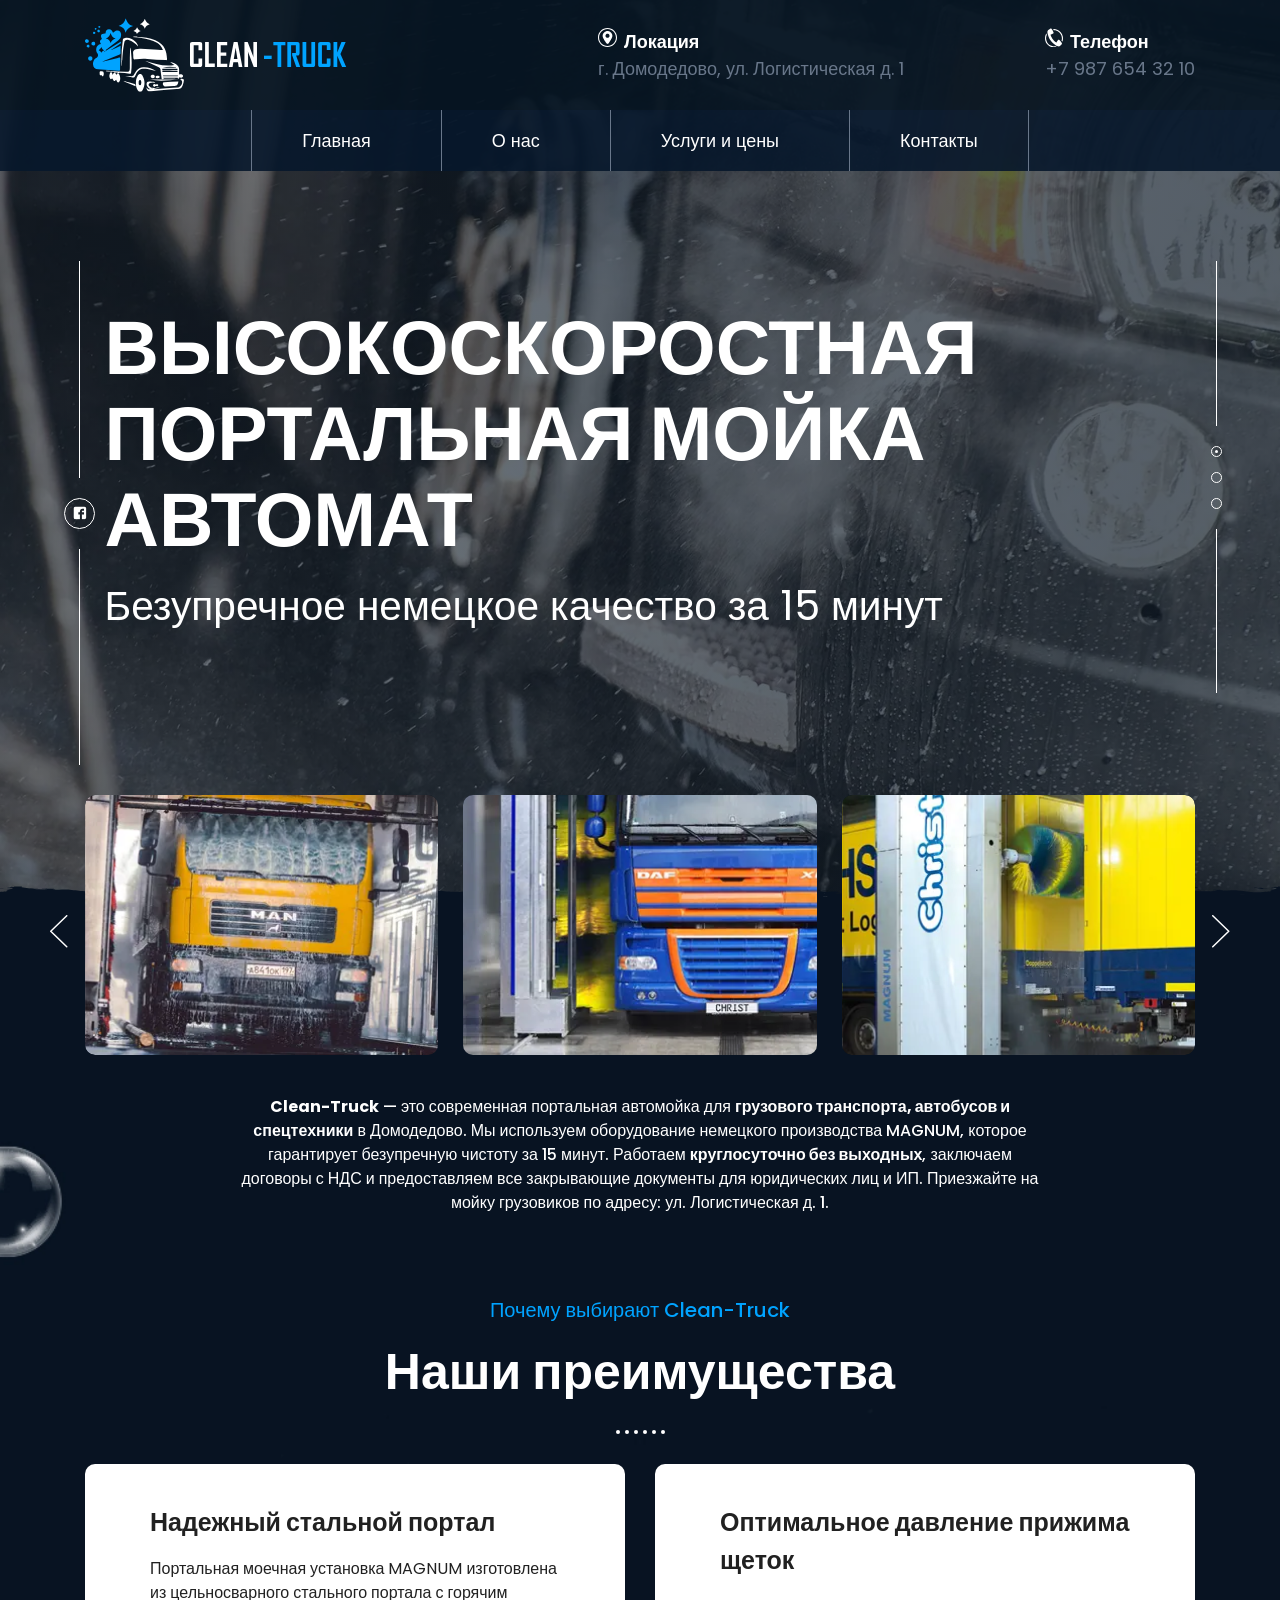
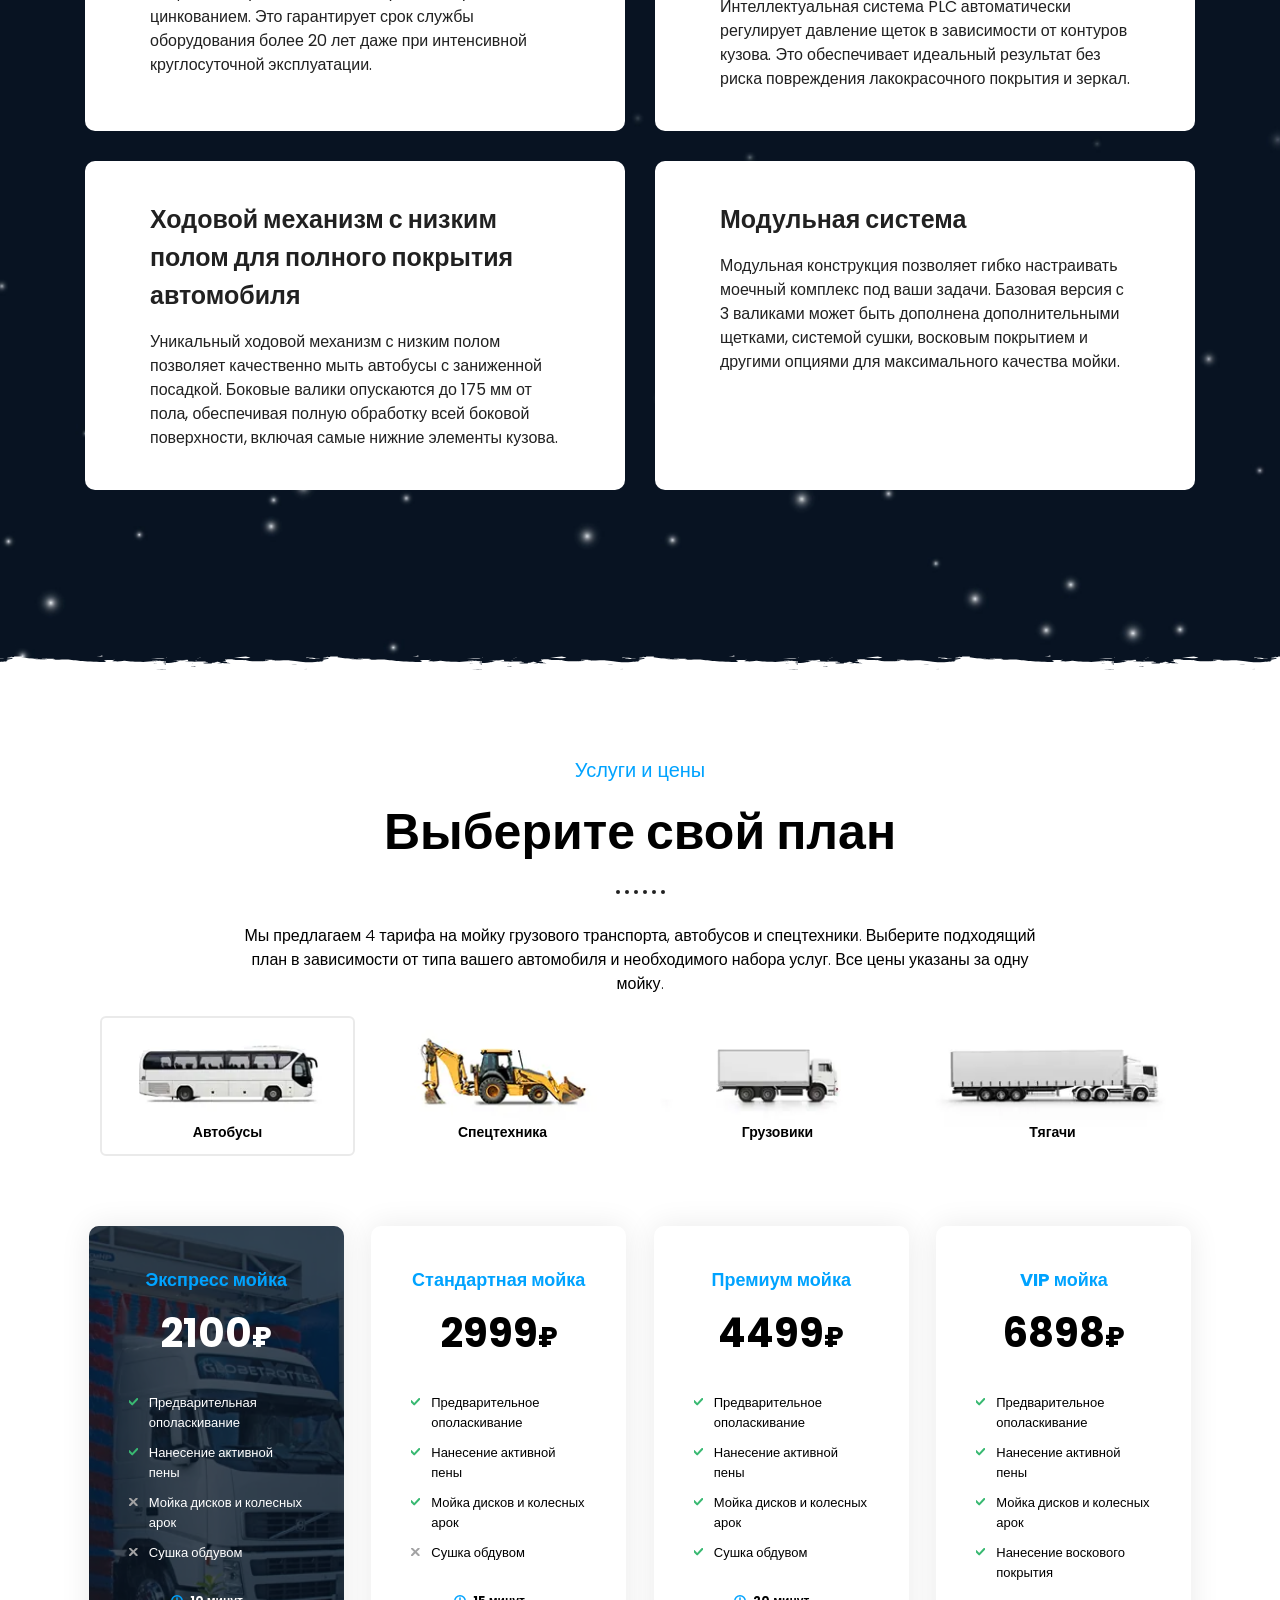
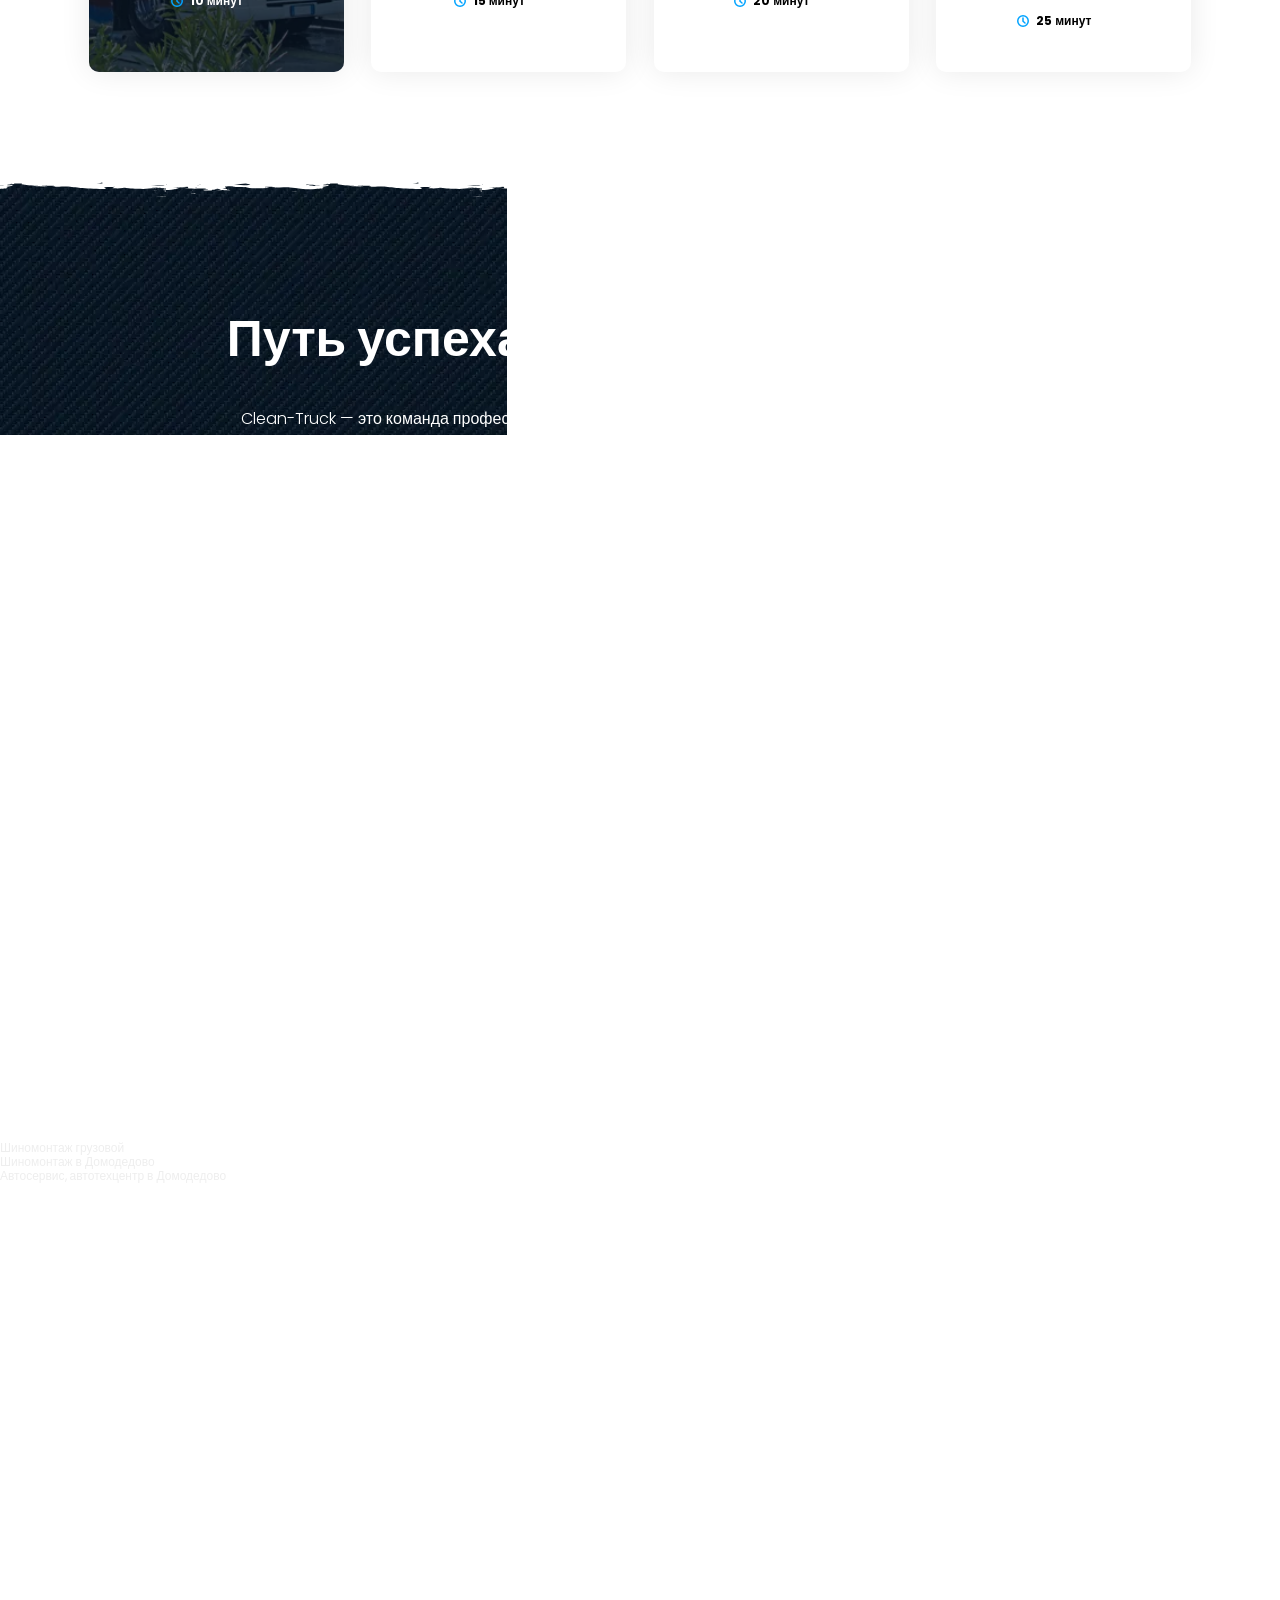
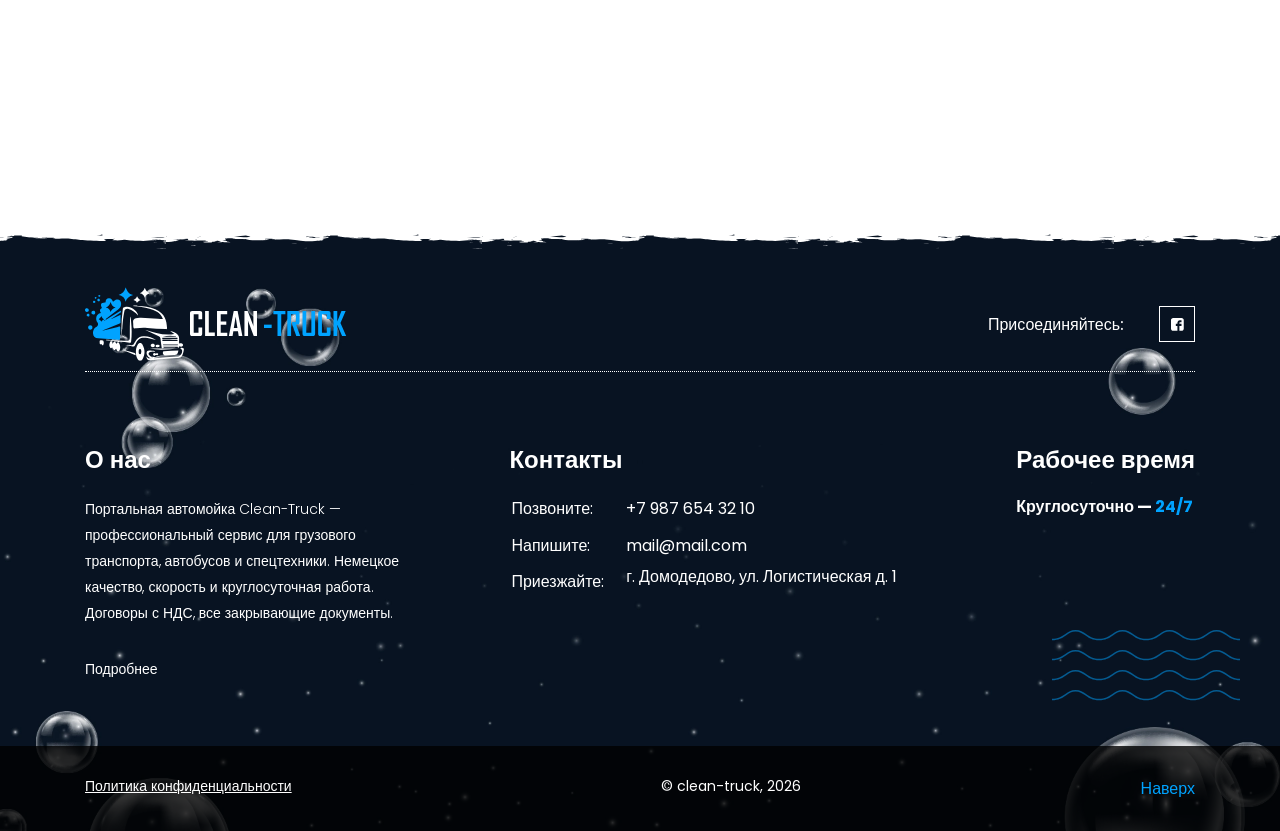
==== commit 8336f38d: "Update index.html" ====
--- a/index.html
+++ b/index.html
@@ -39,7 +39,7 @@
       content="Мойка фур, автобусов и спецтехники за 15 минут. Немецкое качество, круглосуточно, договоры с НДС."
     />
     <meta property="og:type" content="website" />
-    <meta property="og:url" content="https://clean-truck.ru" />
+    <meta property="og:url" content="https://novabez-code.github.io/-landing-clean_truck/" />
     <meta property="og:image" content="./img/og-image.webp" />
     <meta property="og:locale" content="ru_RU" />
 
@@ -53,7 +53,7 @@
       content="Мойка фур, автобусов и спецтехники за 15 минут. Немецкое качество, круглосуточно."
     />
 
-    <link rel="canonical" href="https://clean-truck.ru/" />
+    <link rel="canonical" href="https://novabez-code.github.io/-landing-clean_truck/" />
 
     <link rel="stylesheet" href="./css/index.css" />
     <title>
@@ -105,7 +105,7 @@
           }
         ],
         "priceRange": "₽₽",
-        "url": "https://clean-truck.ru/",
+        "url": "https://novabez-code.github.io/-landing-clean_truck/",
         "sameAs": ["https://www.facebook.com/clean-truck"]
       }
     </script>
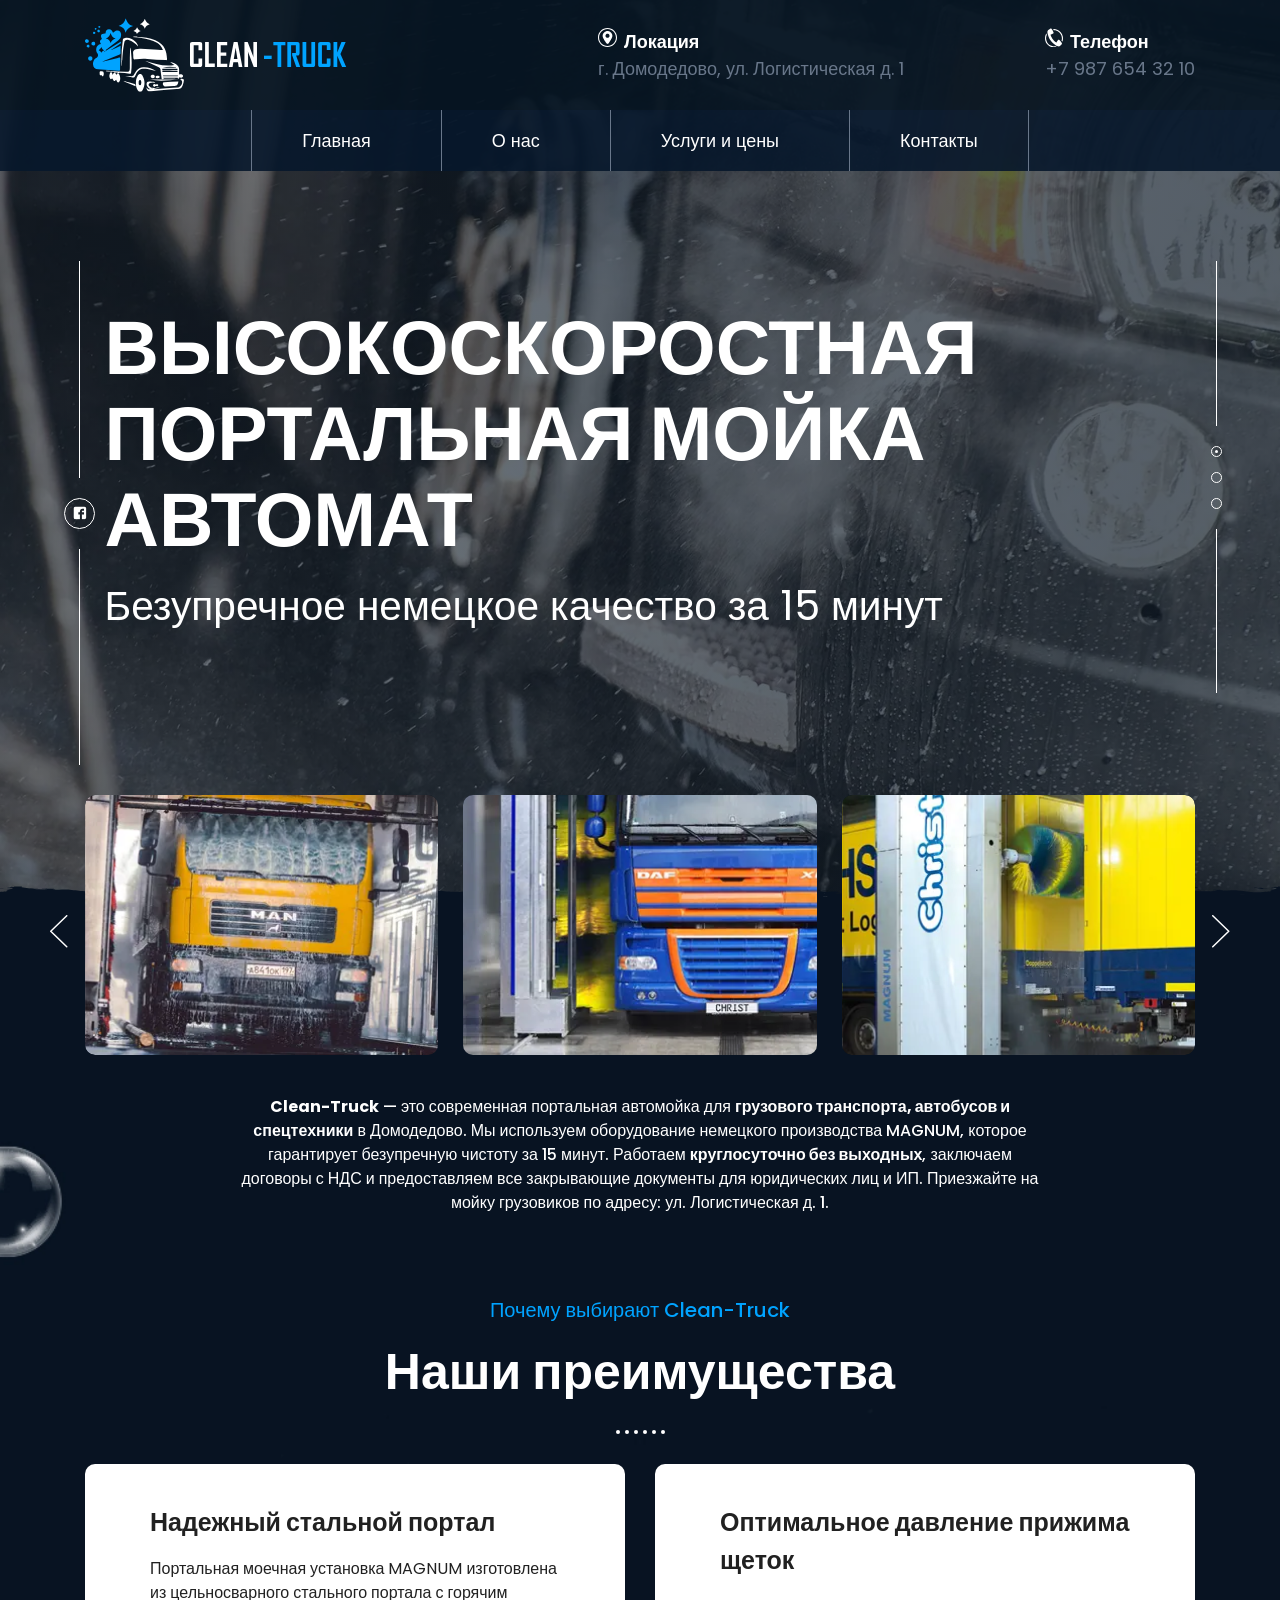
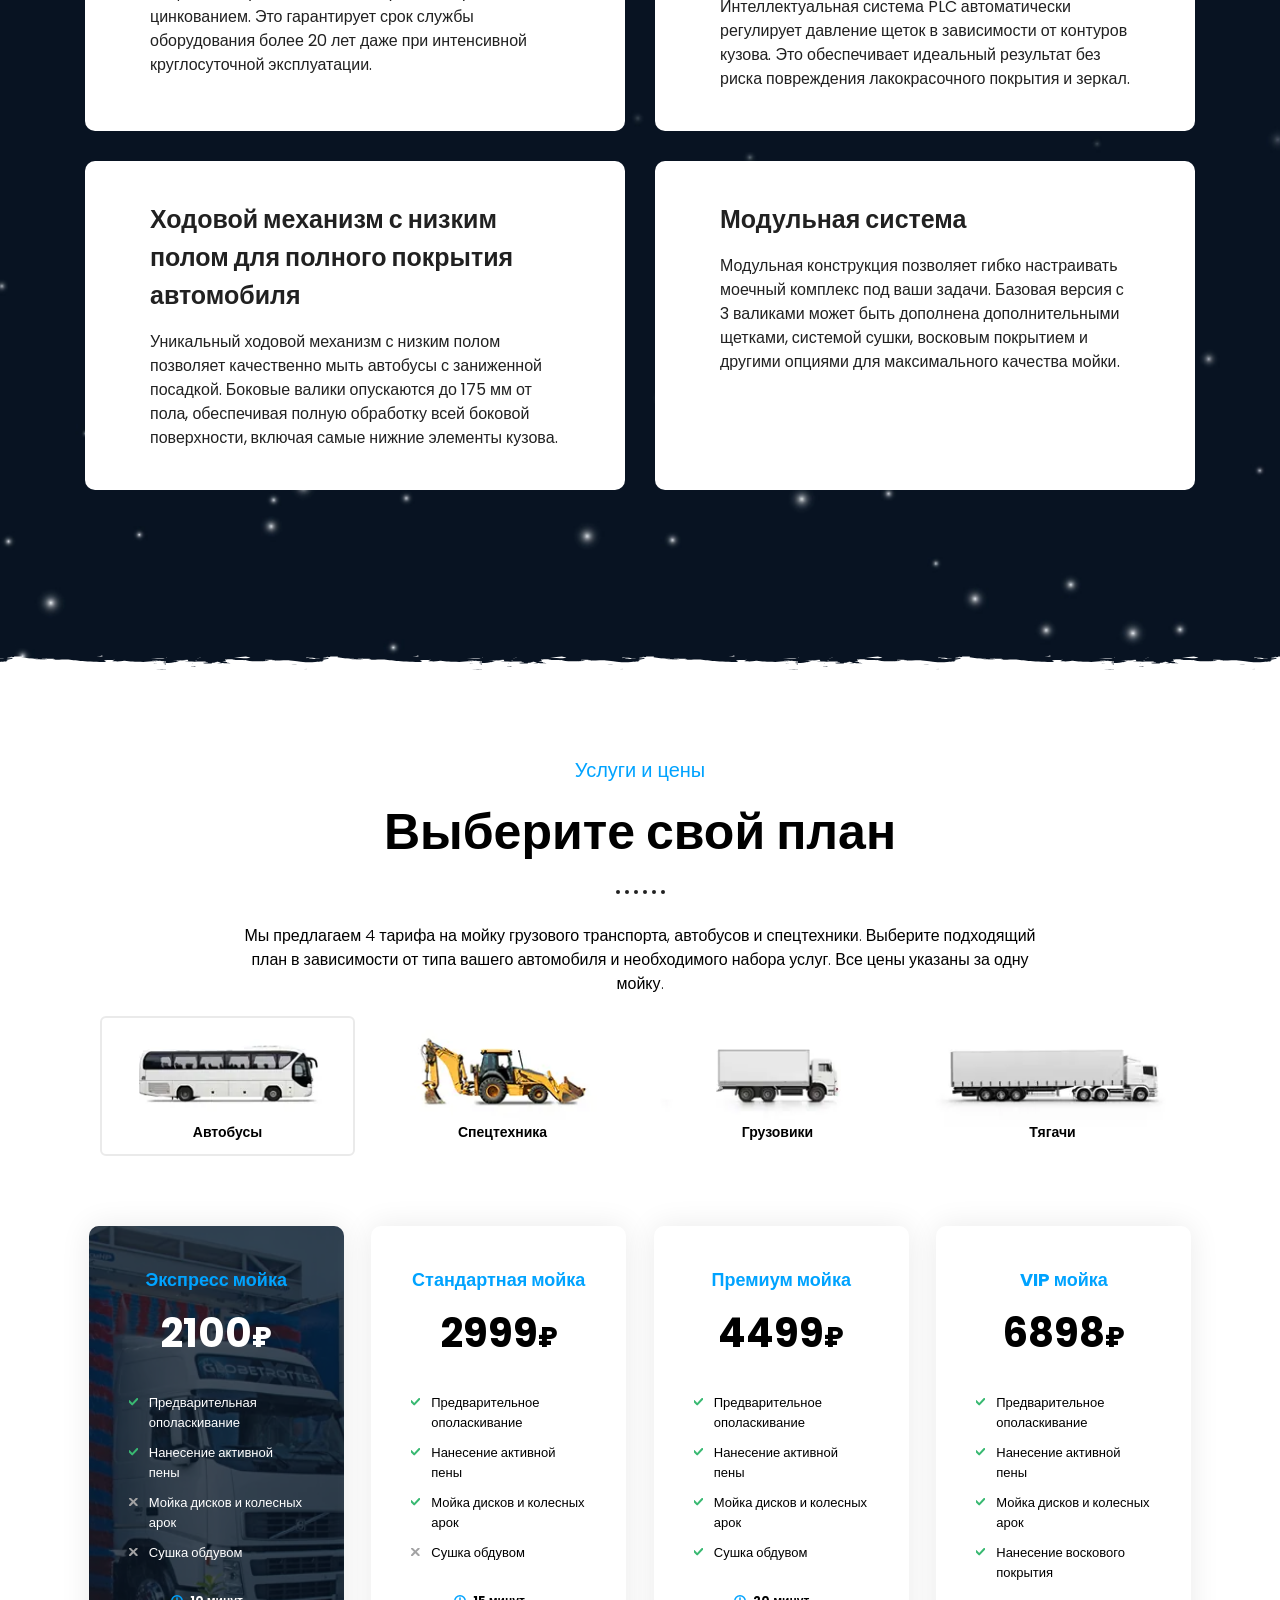
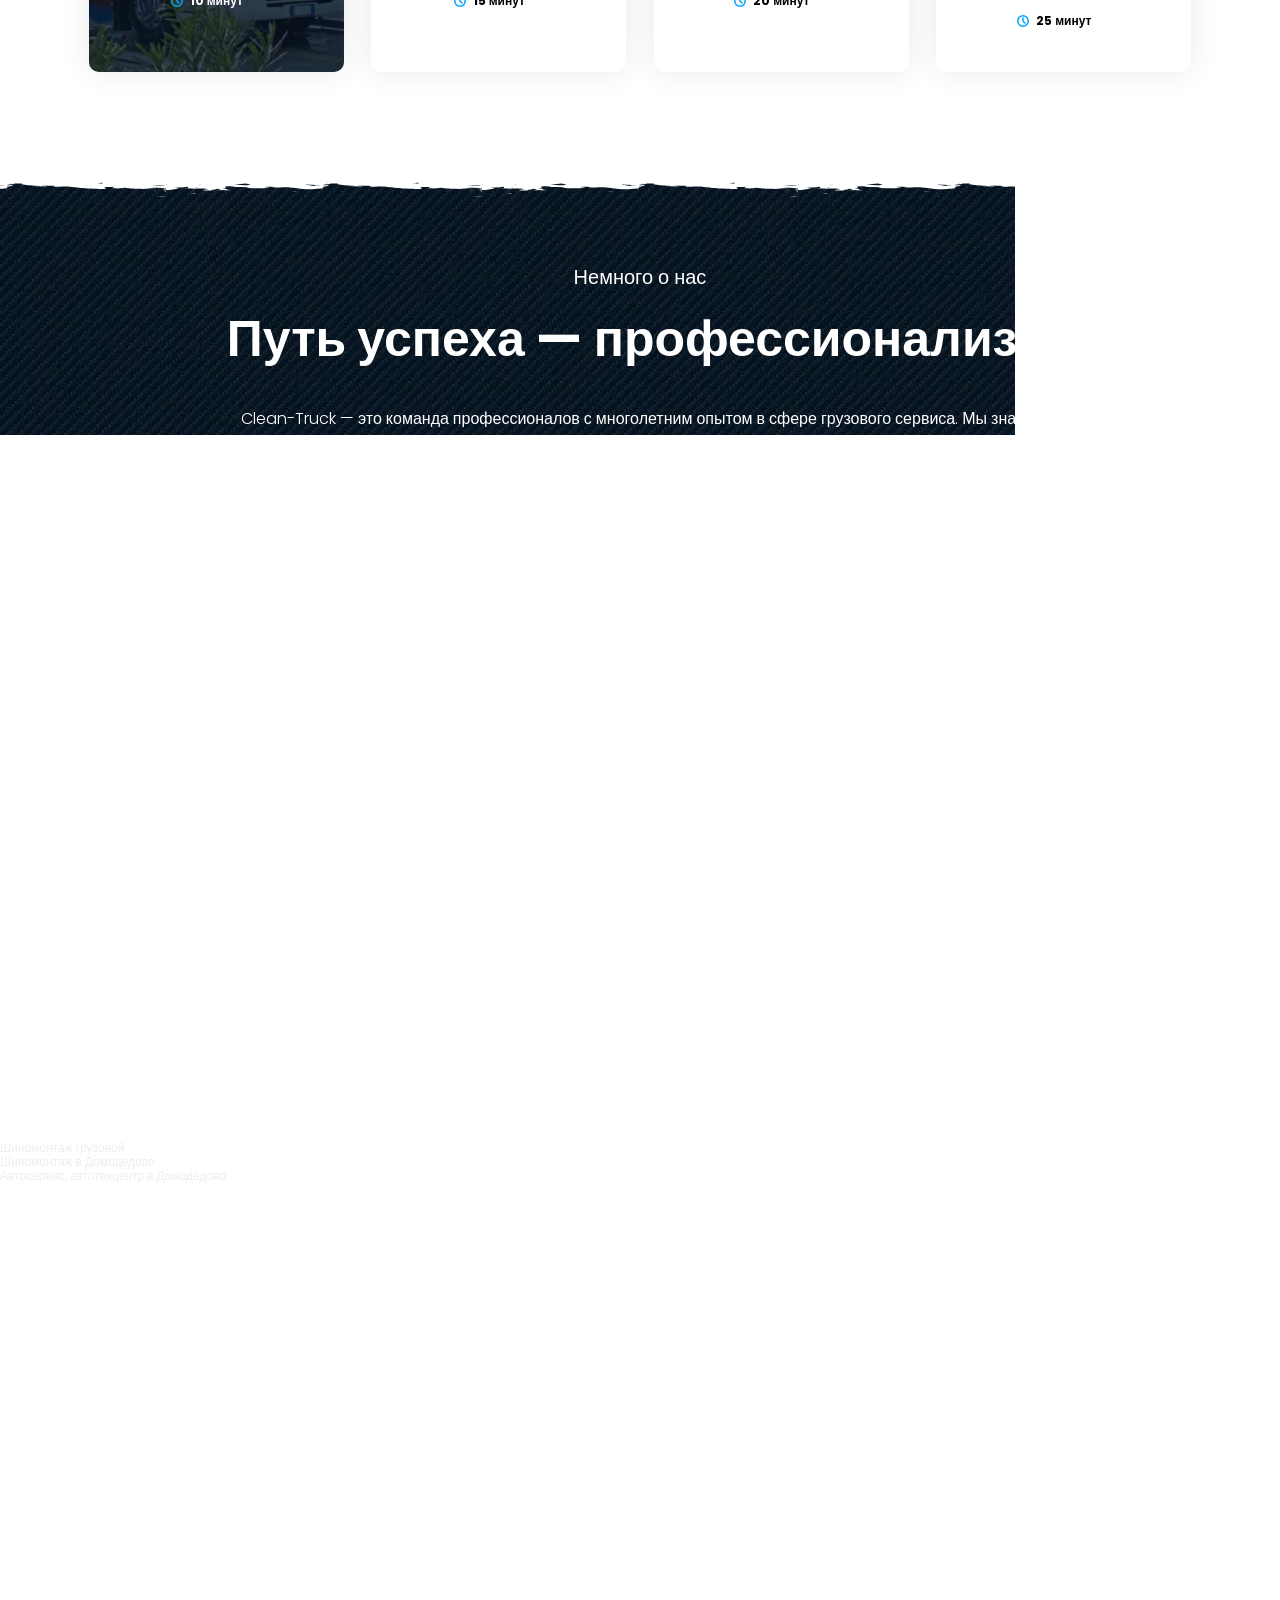
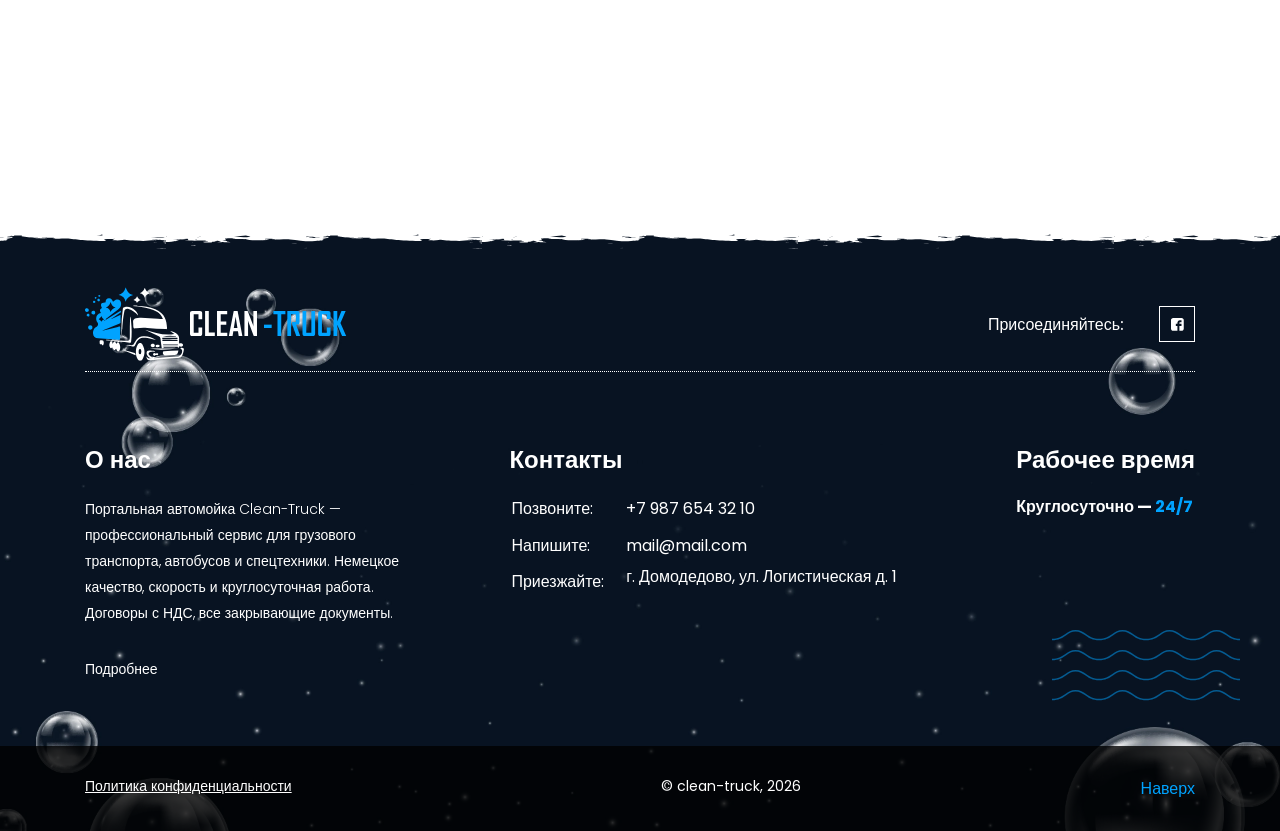
==== commit 0735f8be: "Update index.html" ====
--- a/index.html
+++ b/index.html
@@ -39,7 +39,7 @@
       content="Мойка фур, автобусов и спецтехники за 15 минут. Немецкое качество, круглосуточно, договоры с НДС."
     />
     <meta property="og:type" content="website" />
-    <meta property="og:url" content="https://novabez-code.github.io/-landing-clean_truck/" />
+    <meta property="og:url" content="https://novabez-code.github.io/-landing-clean_truck/" /
     <meta property="og:image" content="./img/og-image.webp" />
     <meta property="og:locale" content="ru_RU" />
 
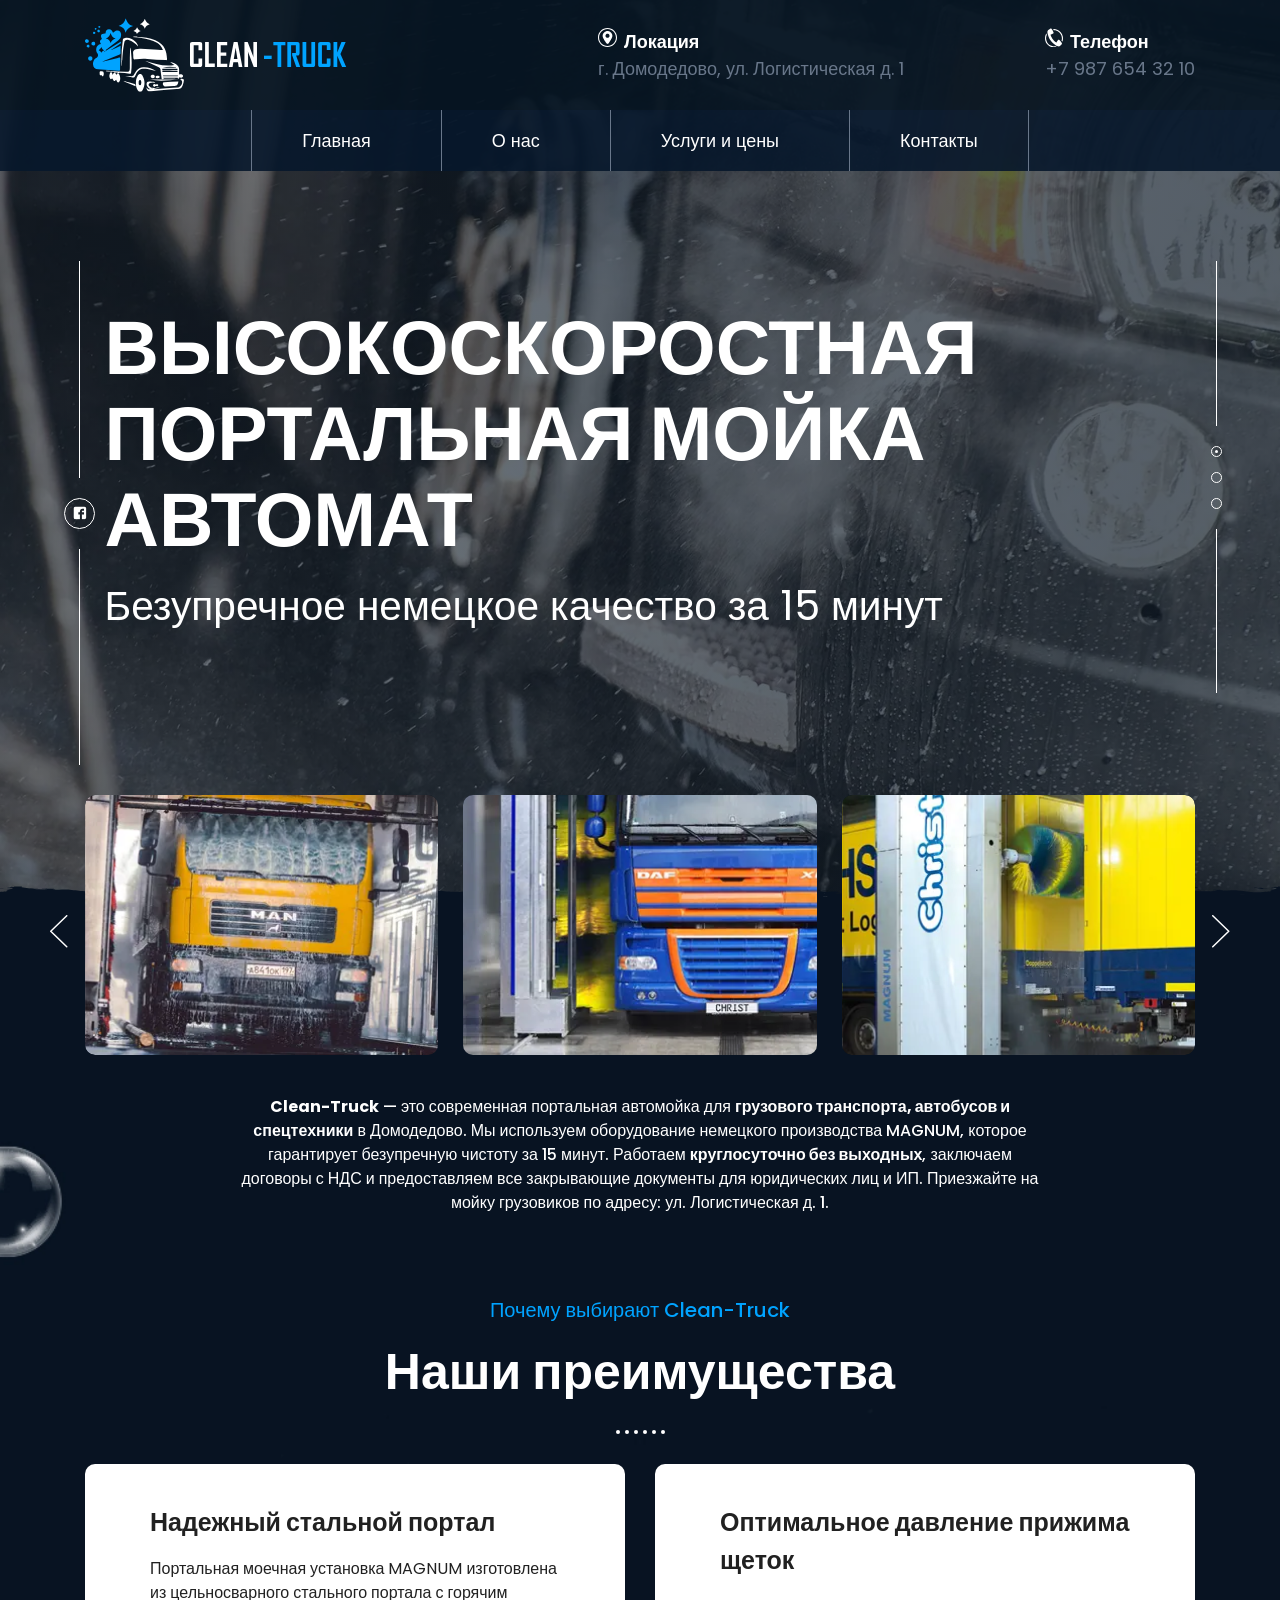
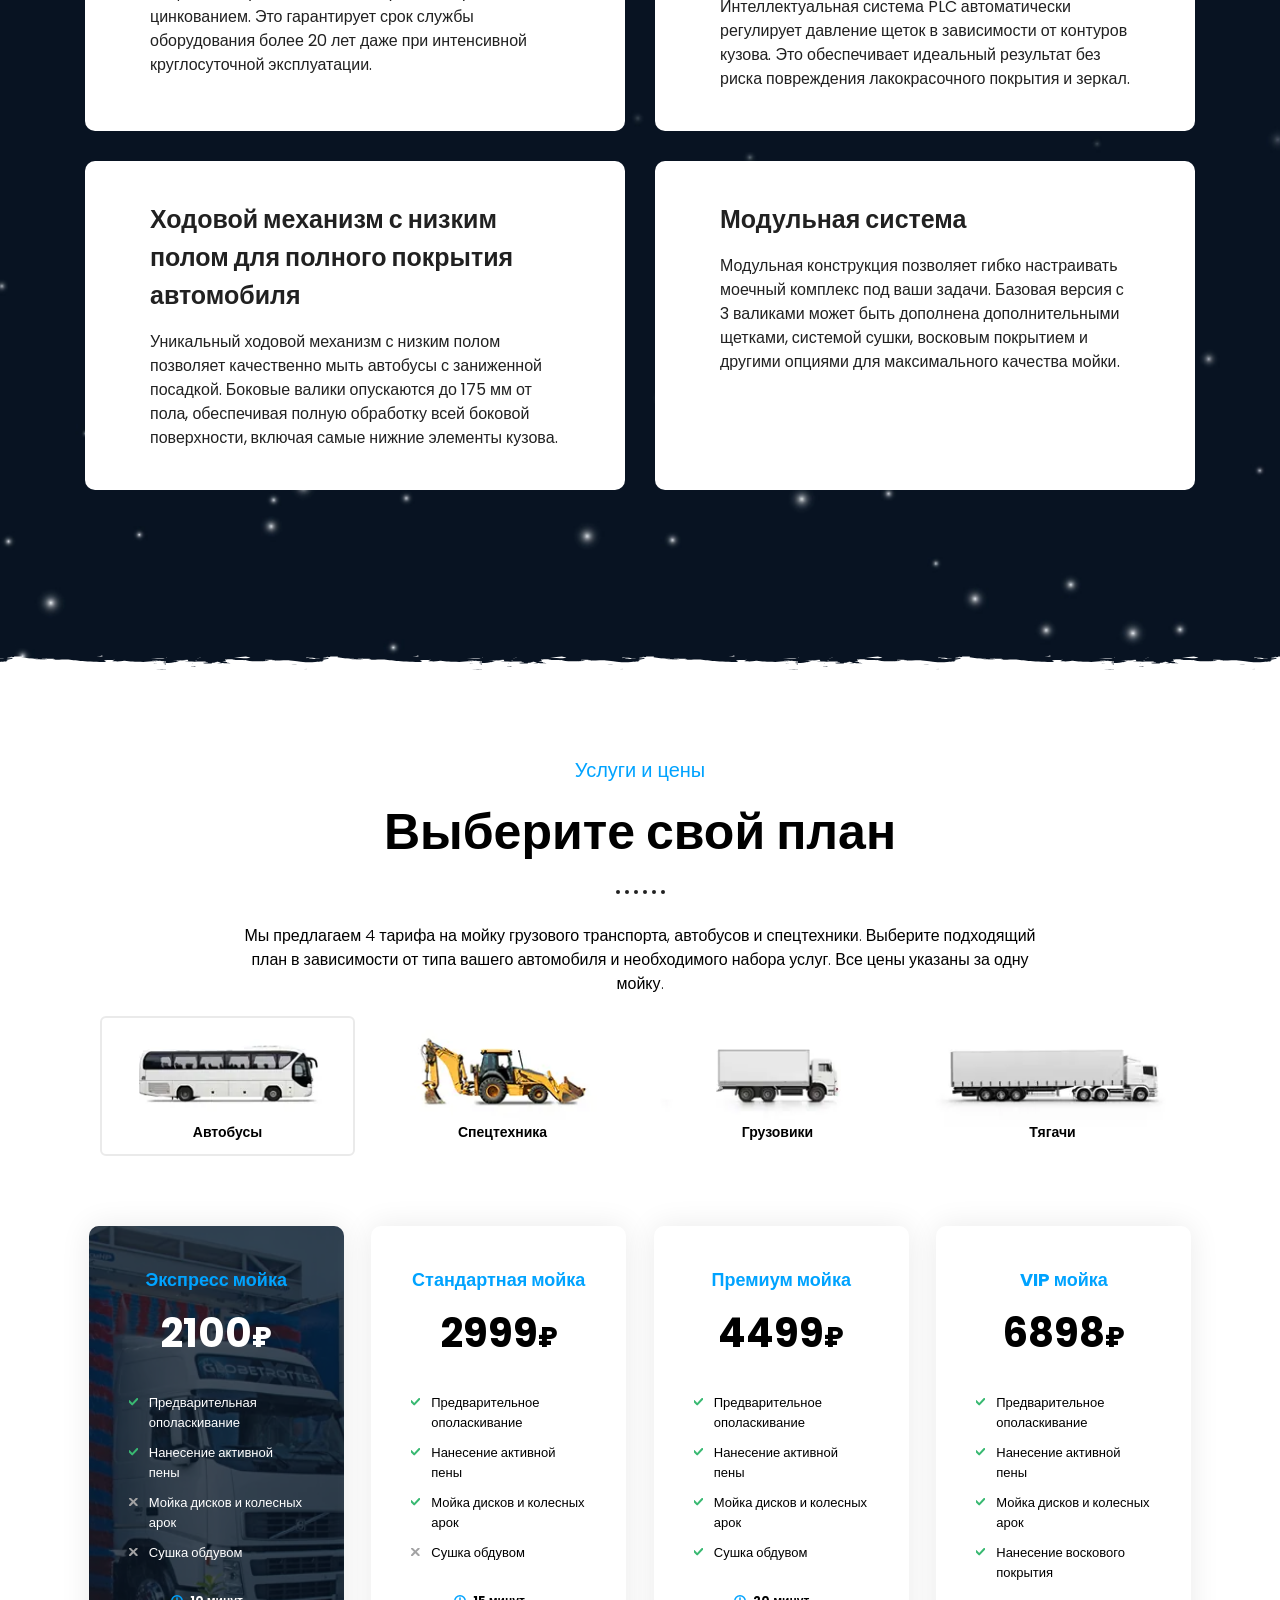
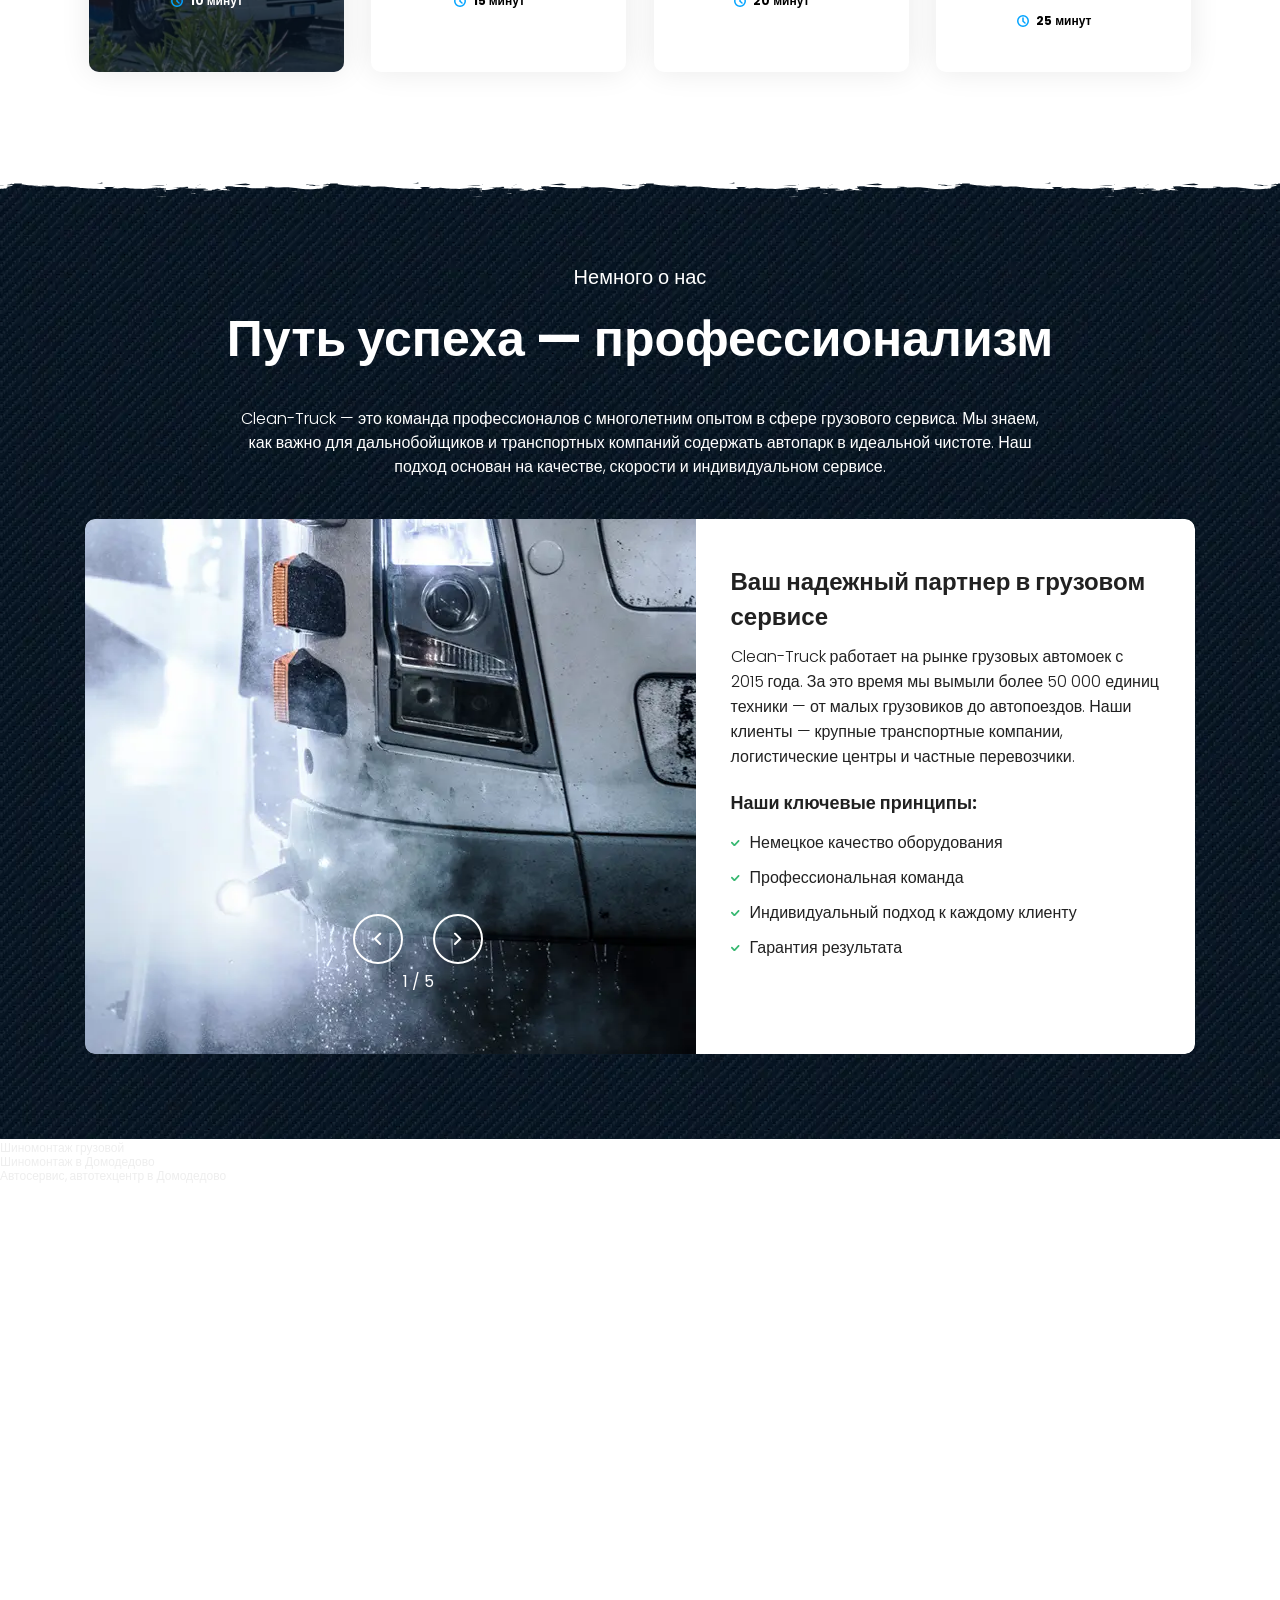
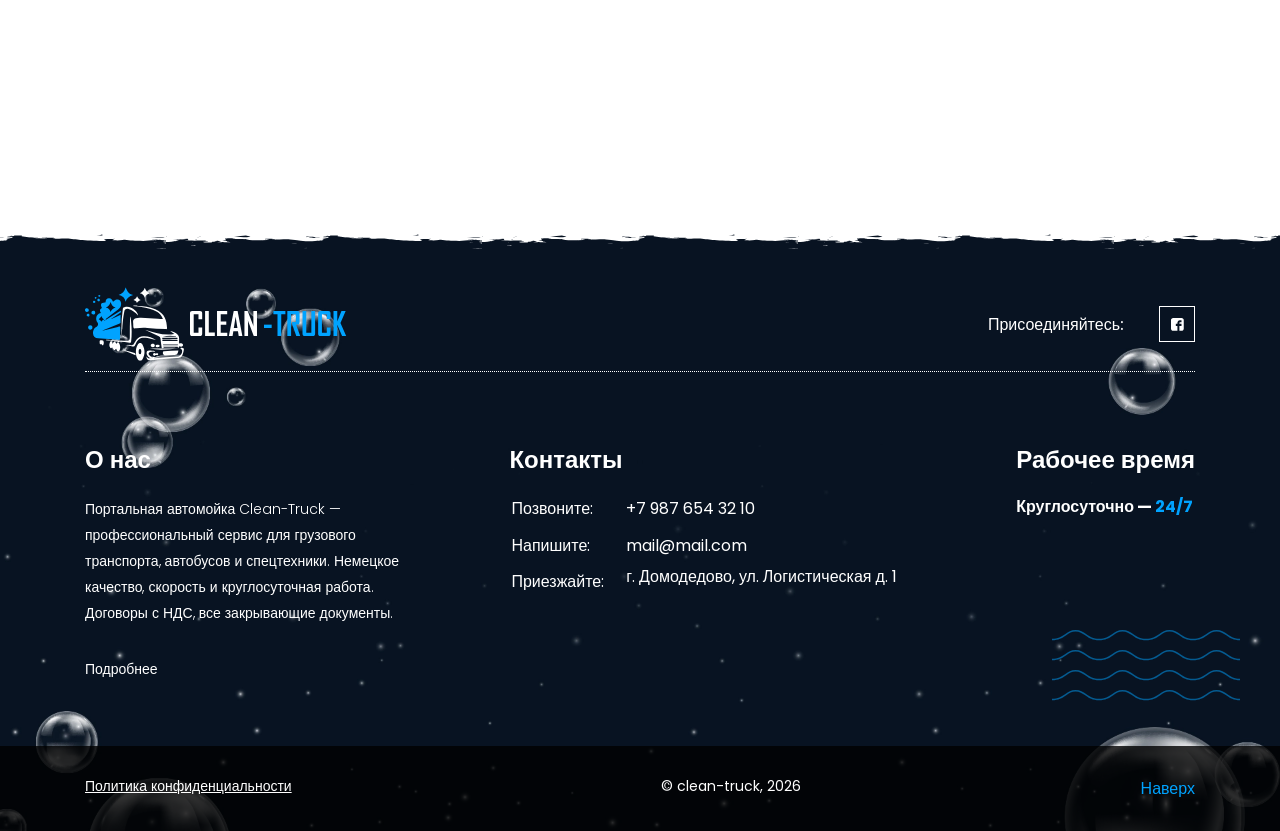
==== commit 29bfb62c: "Update index.html" ====
--- a/index.html
+++ b/index.html
@@ -55,7 +55,7 @@
 
     <link rel="canonical" href="https://novabez-code.github.io/-landing-clean_truck/" />
 
-    <link rel="stylesheet" href="./css/index.css" />
+    <link rel="stylesheet" href="./css/index.css?v=2" />
     <title>
       Портальная автомойка грузовиков в Домодедово | Clean-Truck 24/7
     </title>
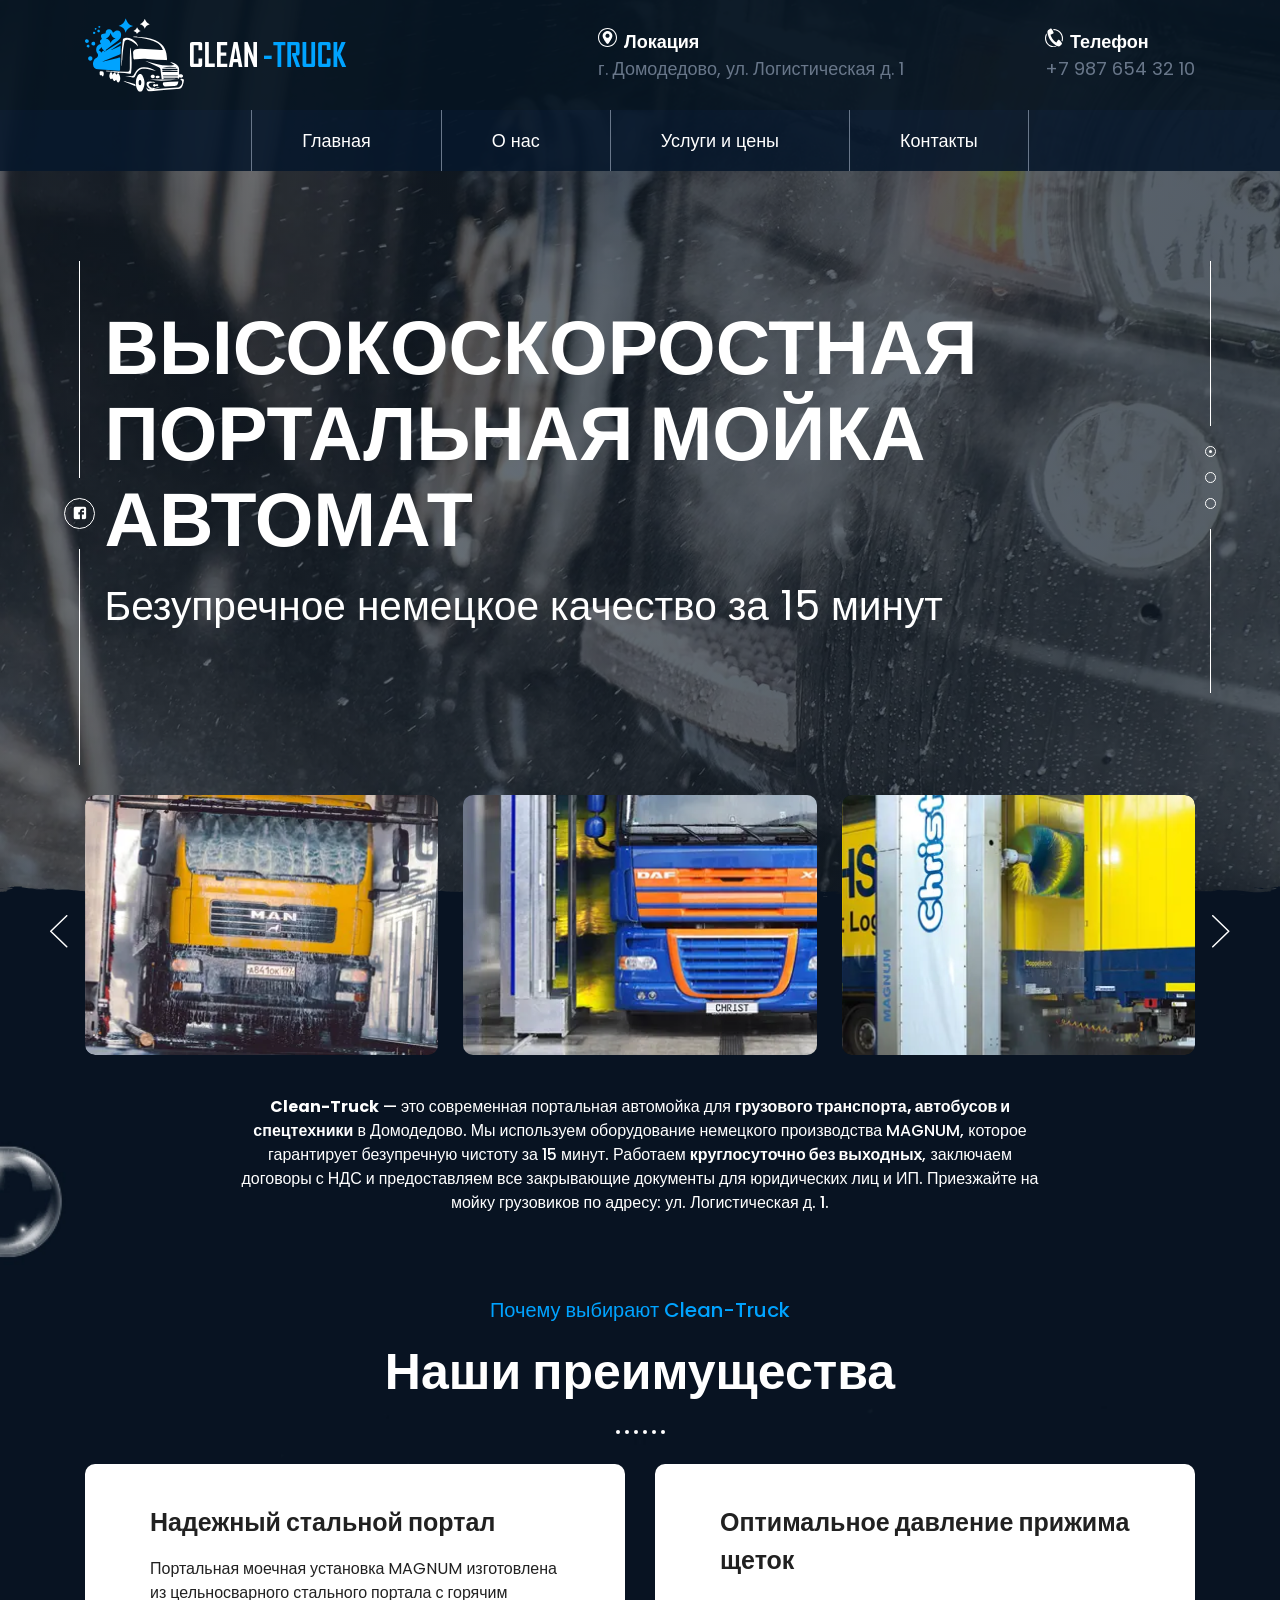
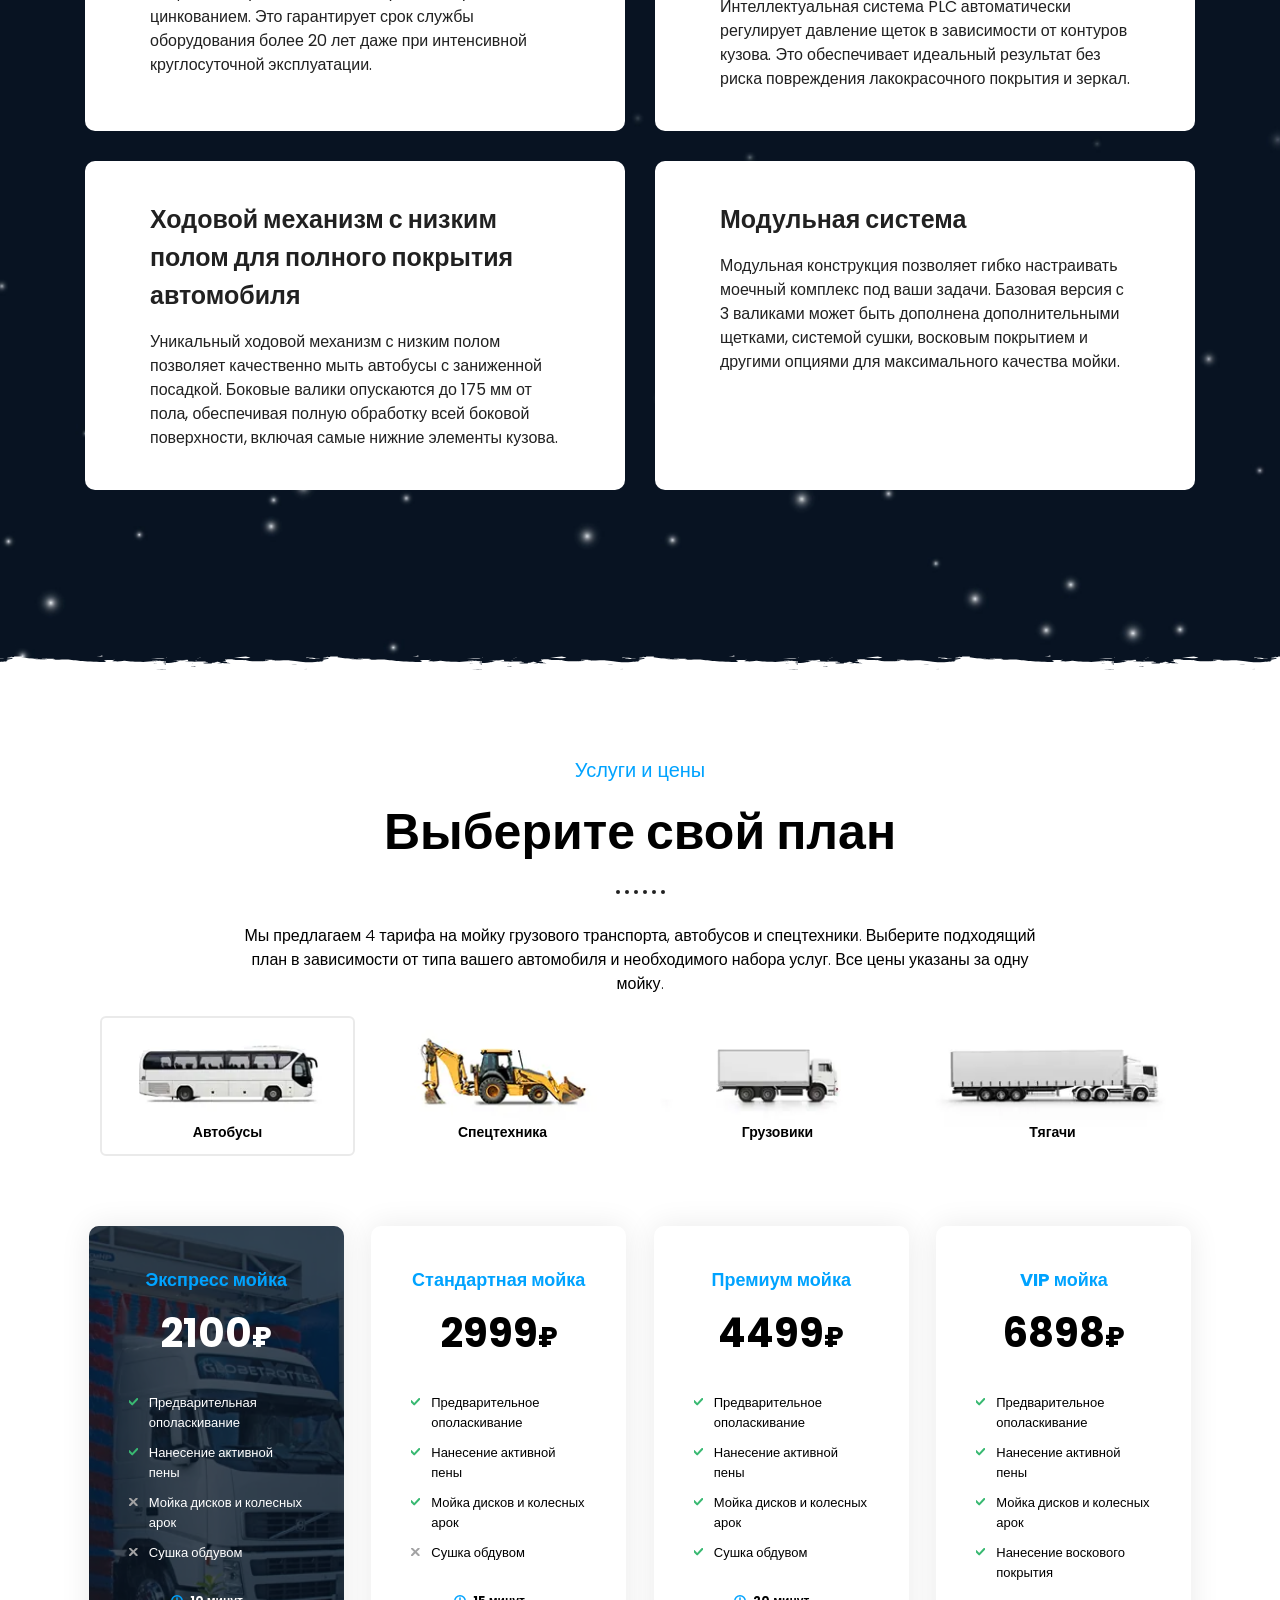
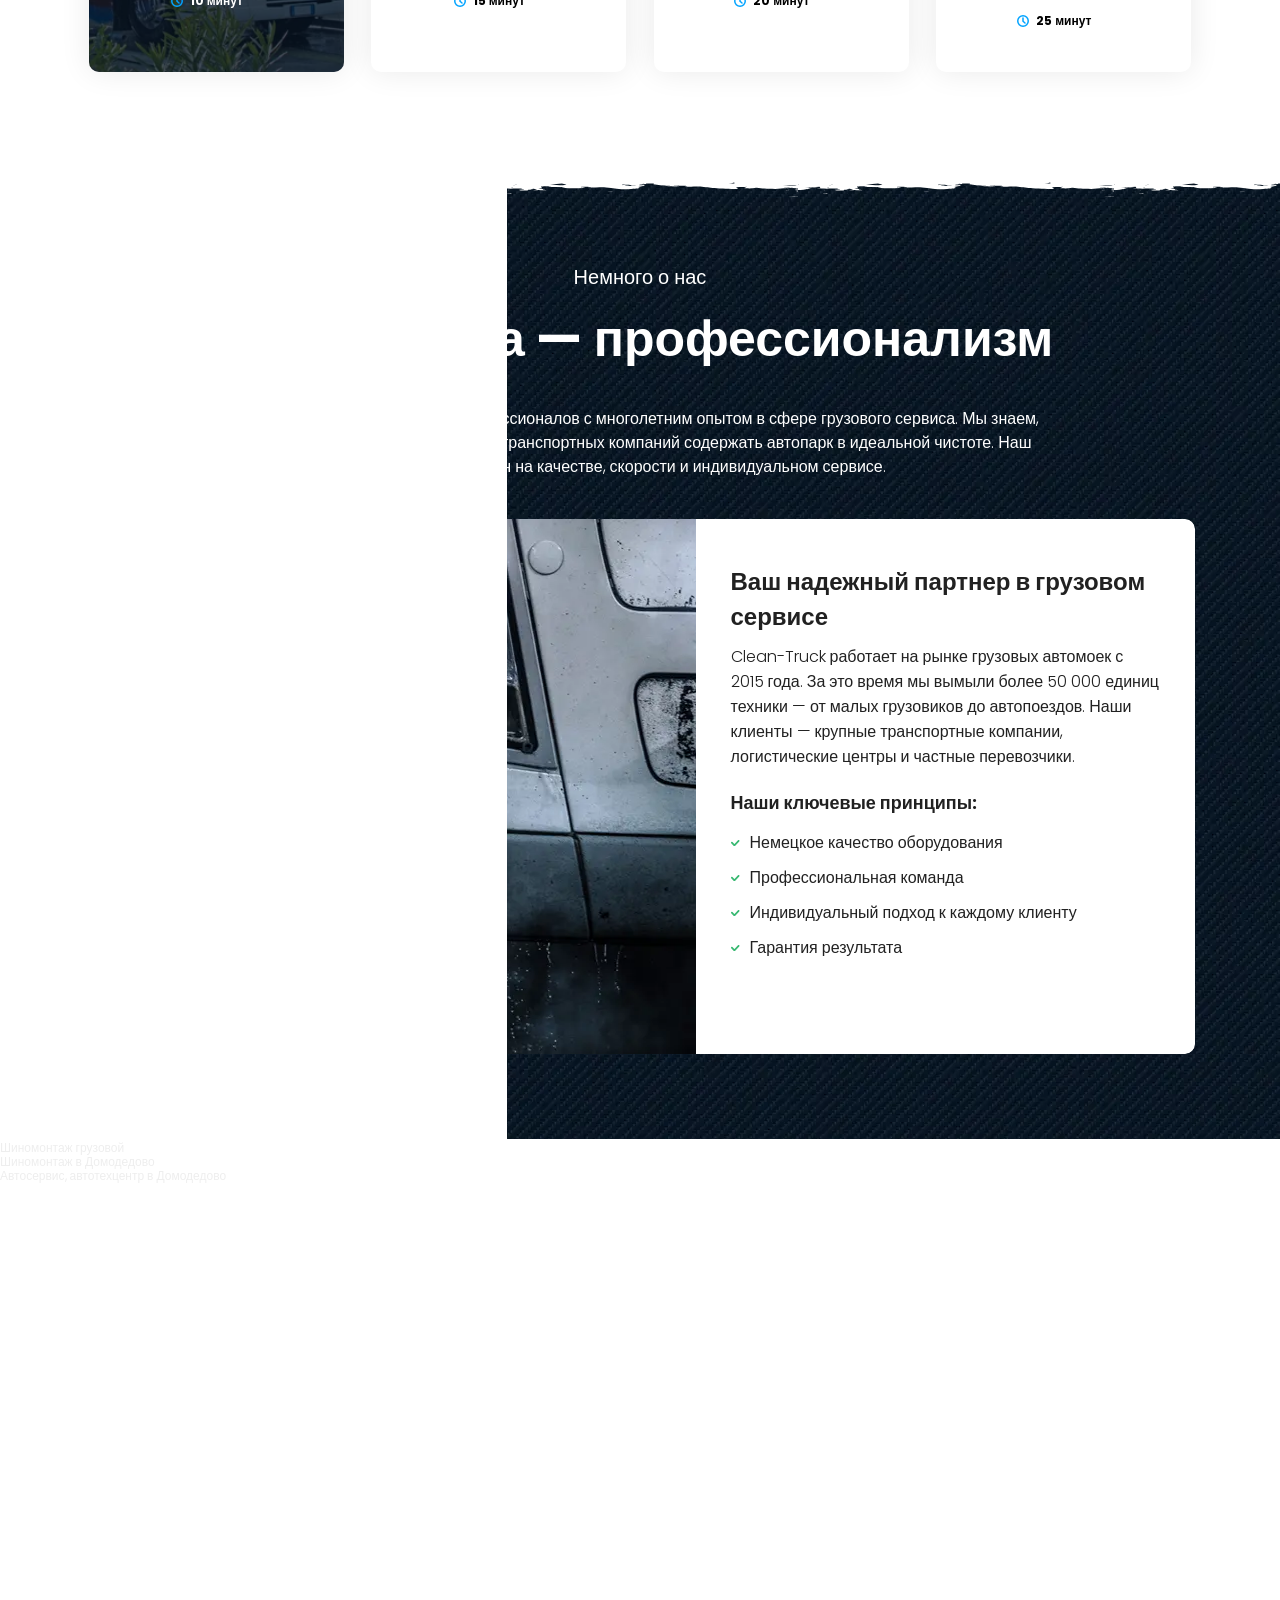
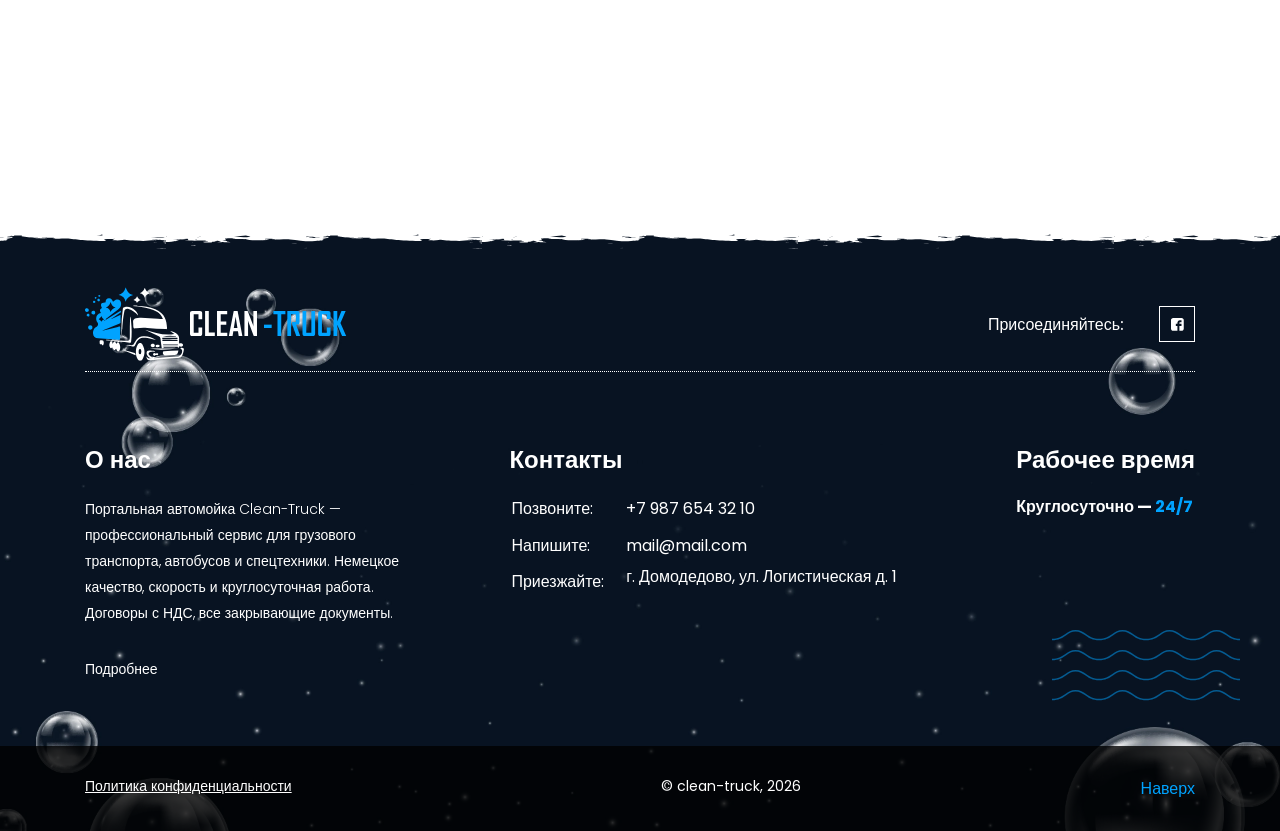
==== commit bfd25780: "Fix typo in print statement" ====
--- a/index.html
+++ b/index.html
@@ -4,7 +4,7 @@
     <meta charset="UTF-8" />
 
     <!-- зароботать потом -->
-    <meta name="yandex-verification" content="код" />
+    <meta name="yandex-verification" content="3056f292241b066c" />
     <meta name="google-site-verification" content="код" />
 
     <meta name="viewport" content="width=device-width, initial-scale=1.0" />
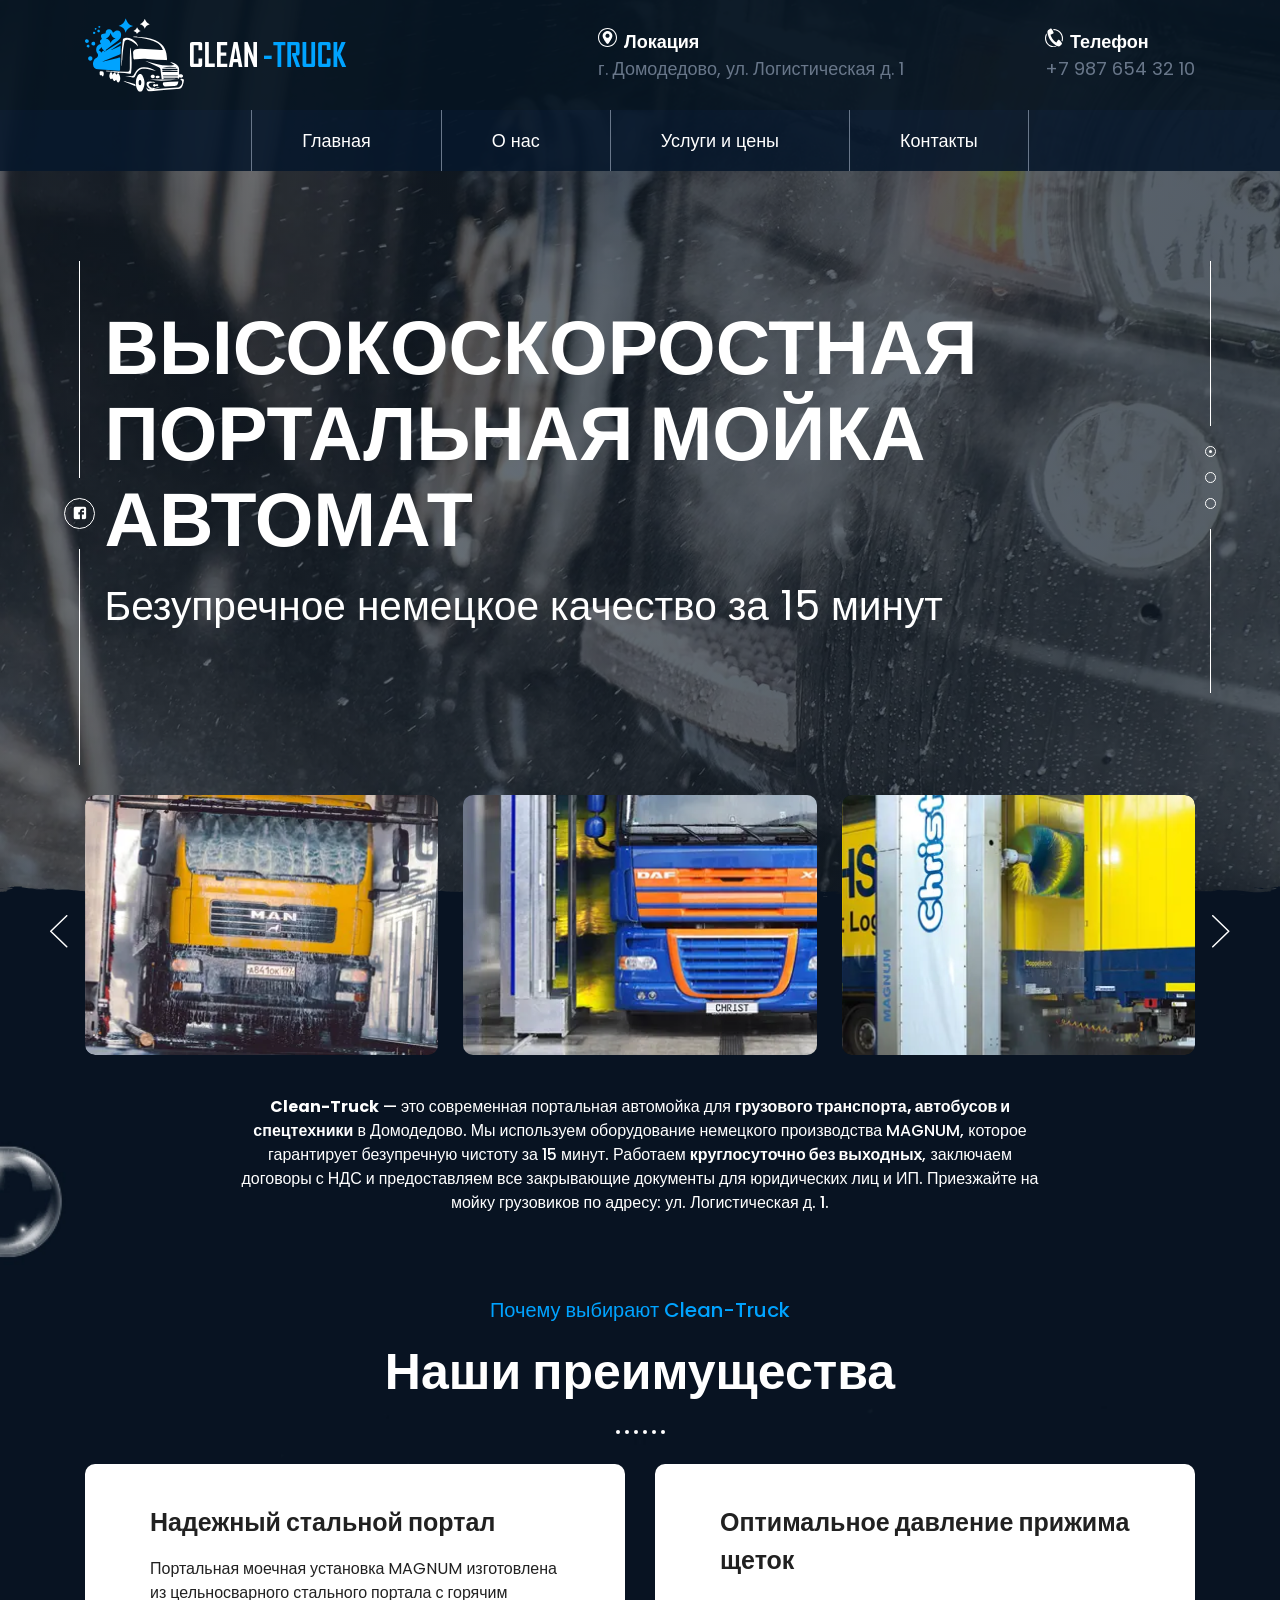
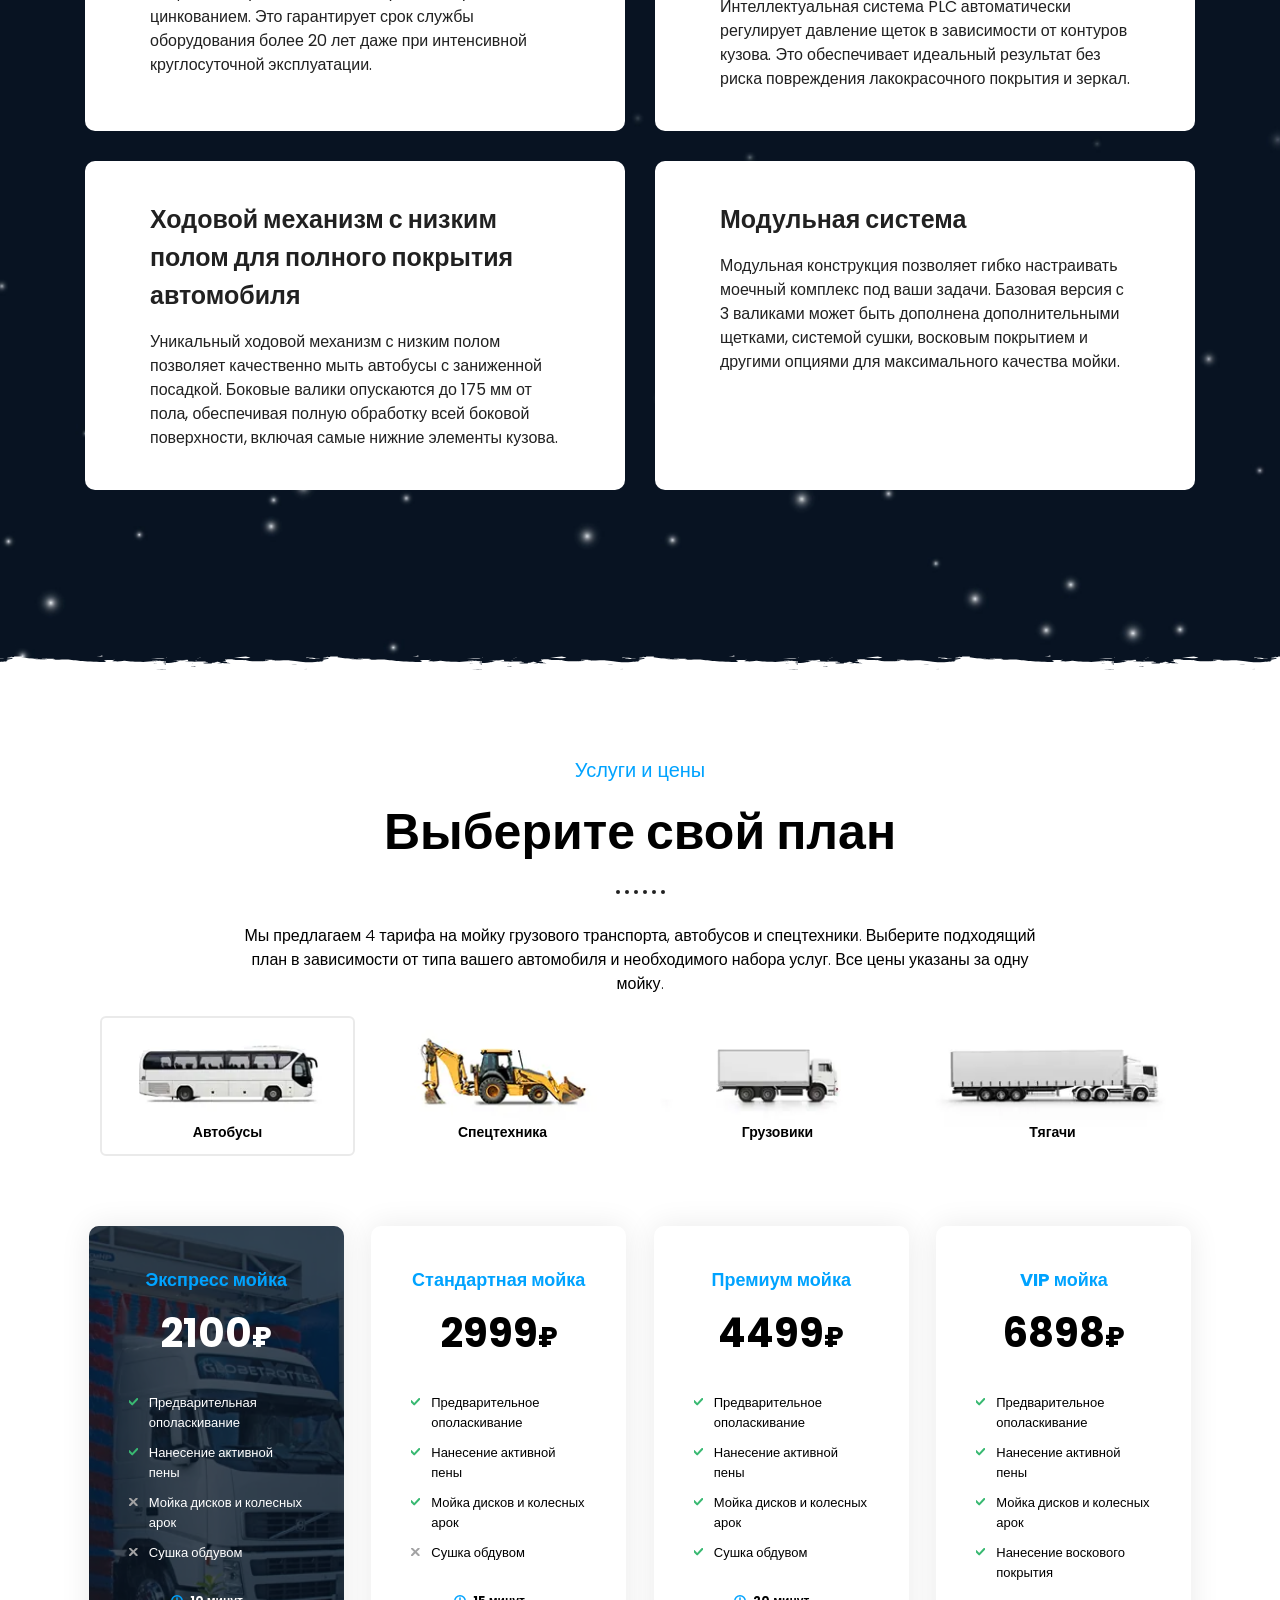
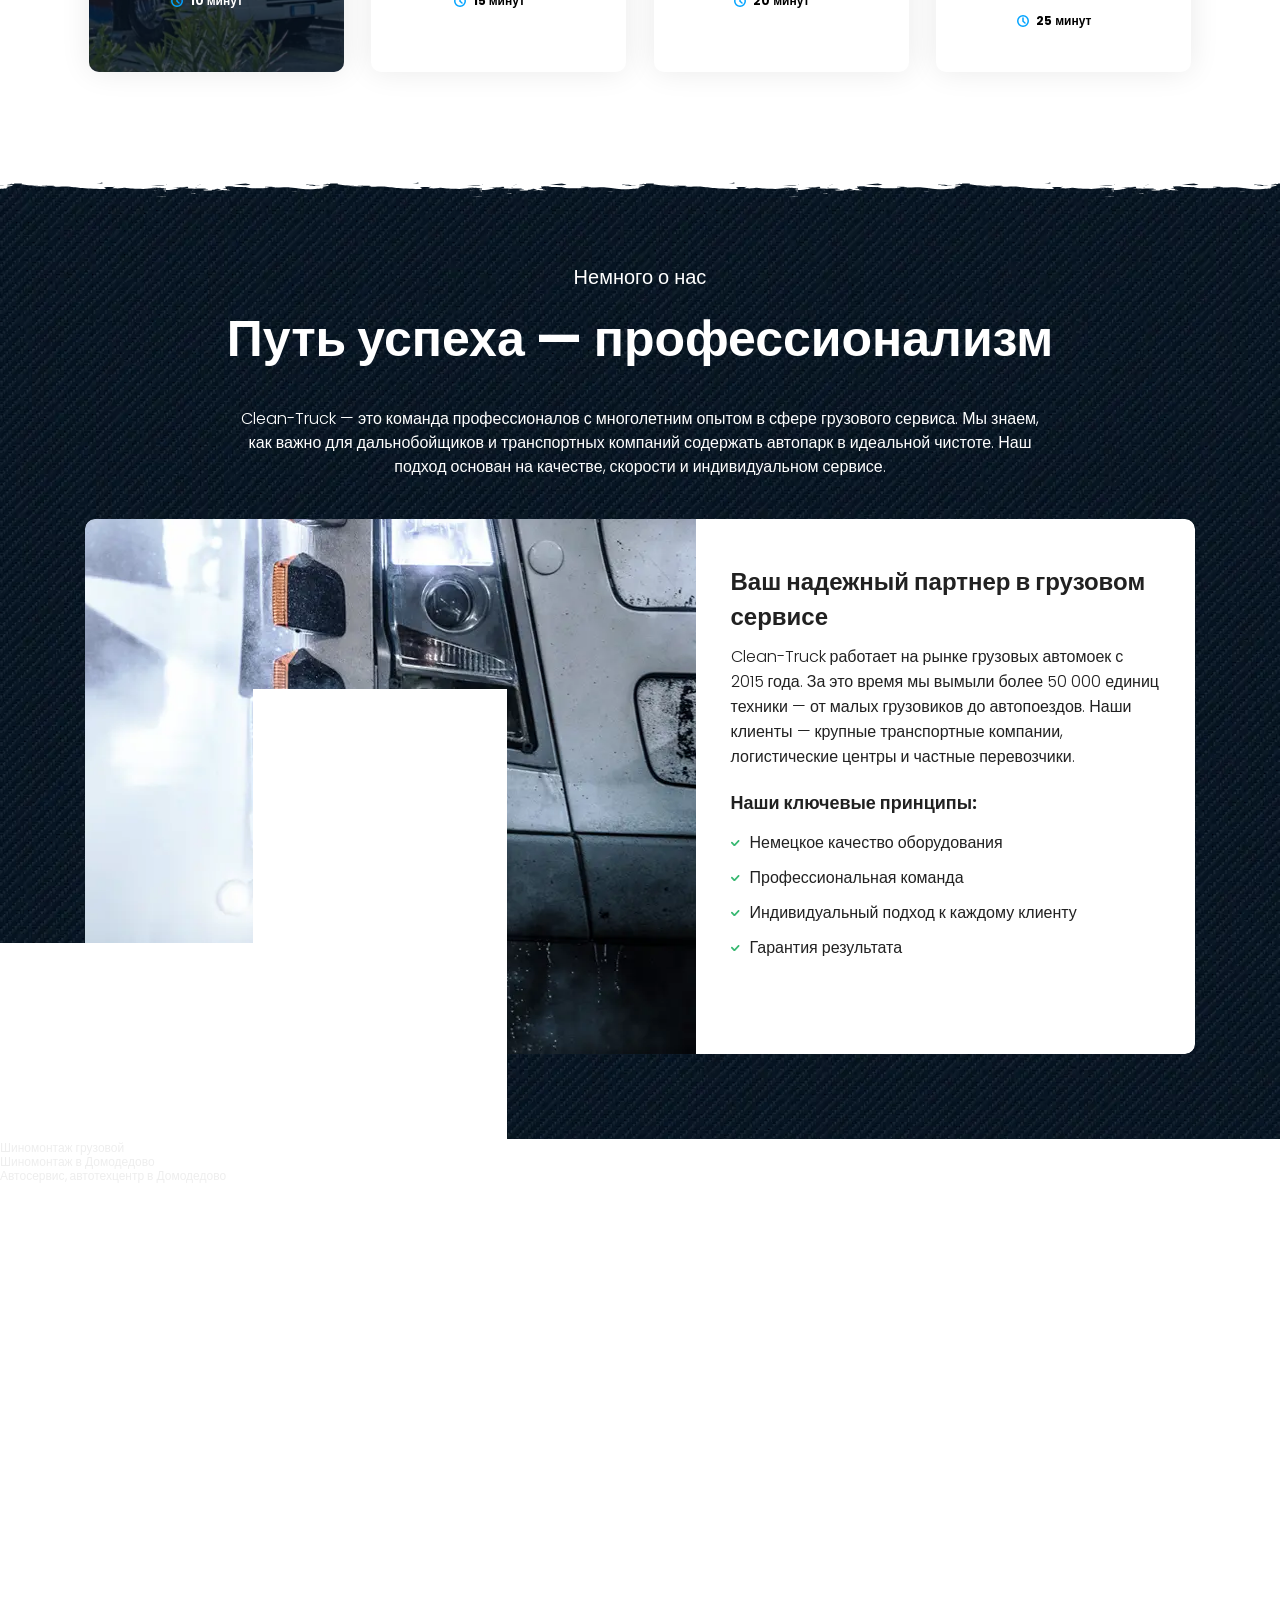
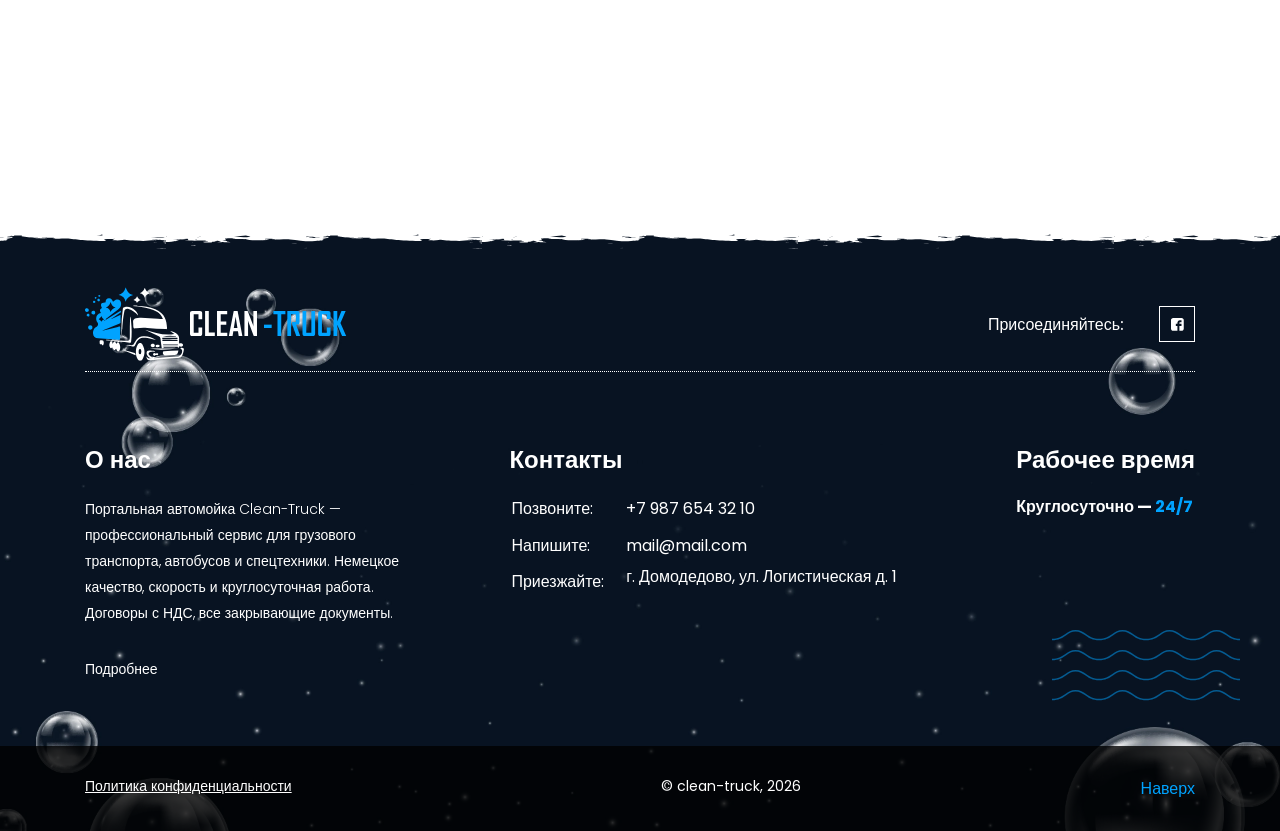
==== commit 5f47c313: "Update index.html" ====
--- a/index.html
+++ b/index.html
@@ -4,7 +4,7 @@
     <meta charset="UTF-8" />
 
     <!-- зароботать потом -->
-    <meta name="yandex-verification" content="3056f292241b066c" />
+    <meta name="yandex-verification" content="170fd431f024f47c" />
     <meta name="google-site-verification" content="код" />
 
     <meta name="viewport" content="width=device-width, initial-scale=1.0" />
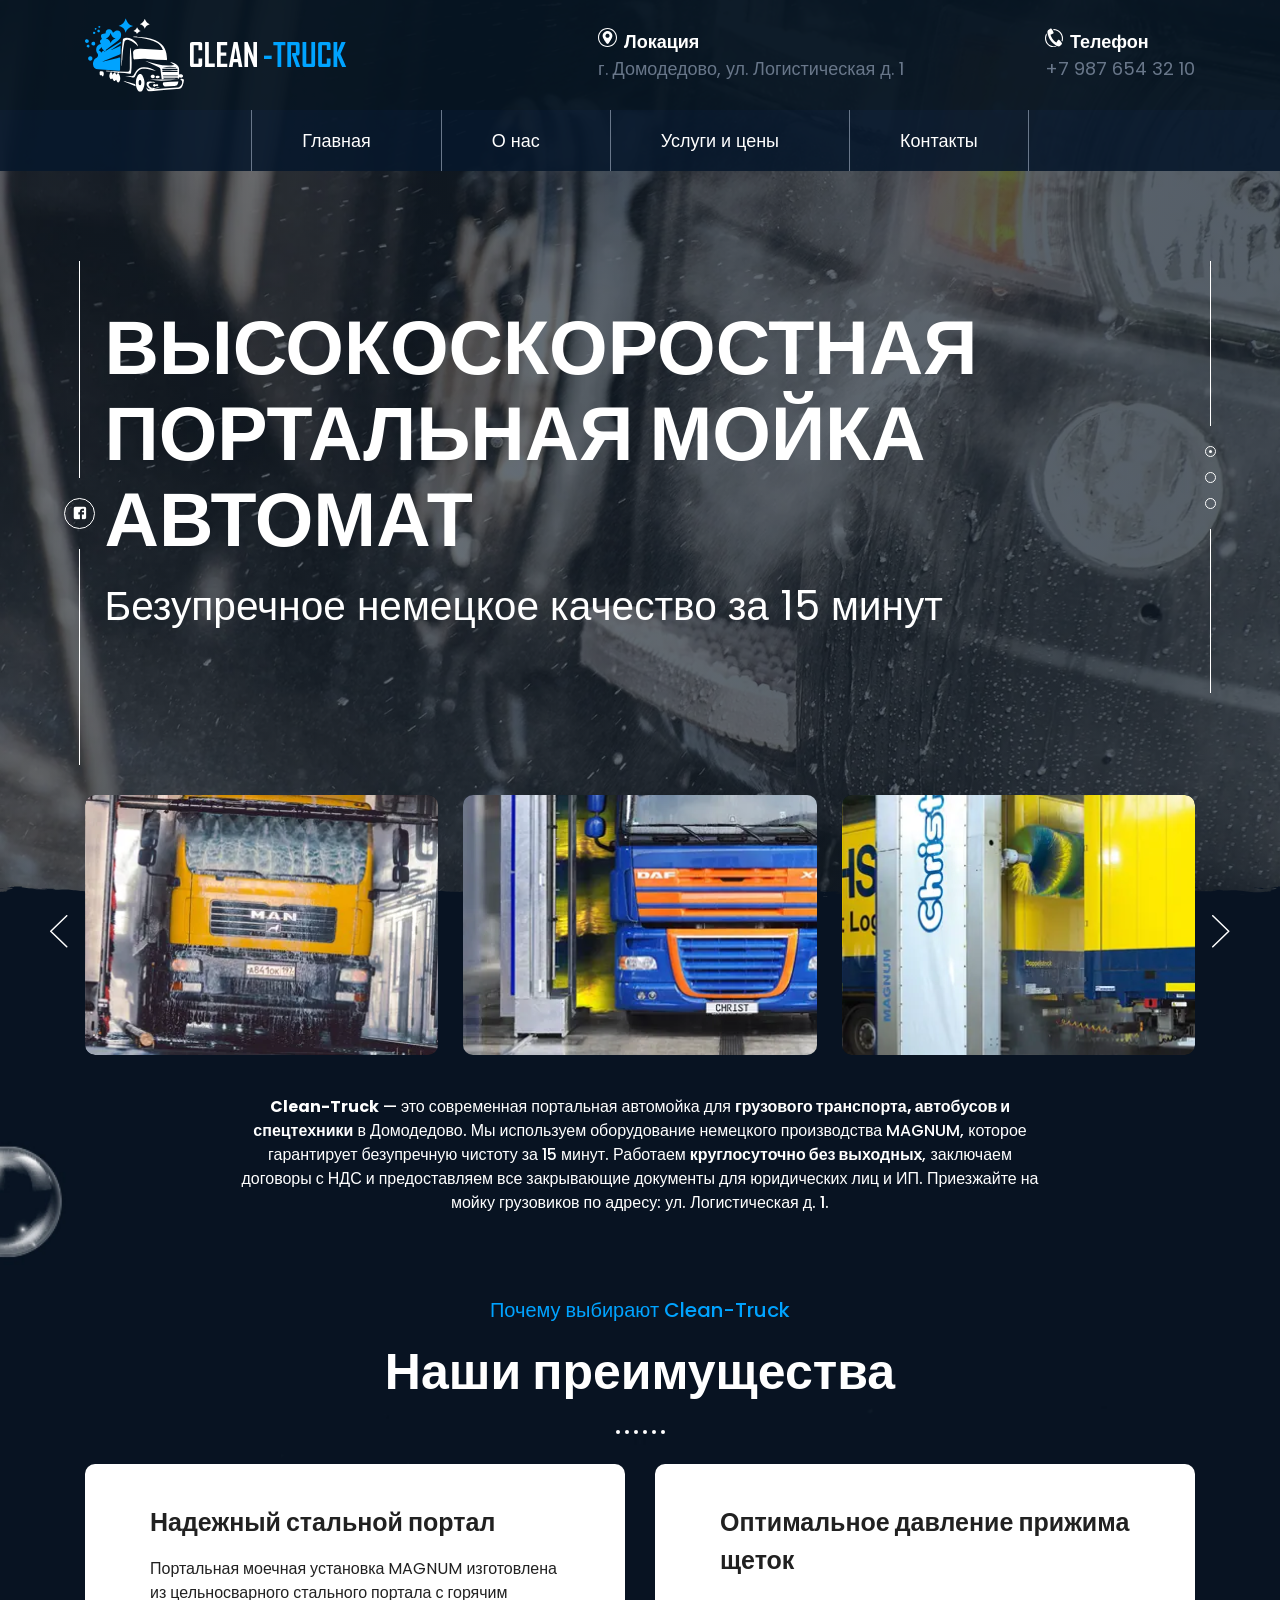
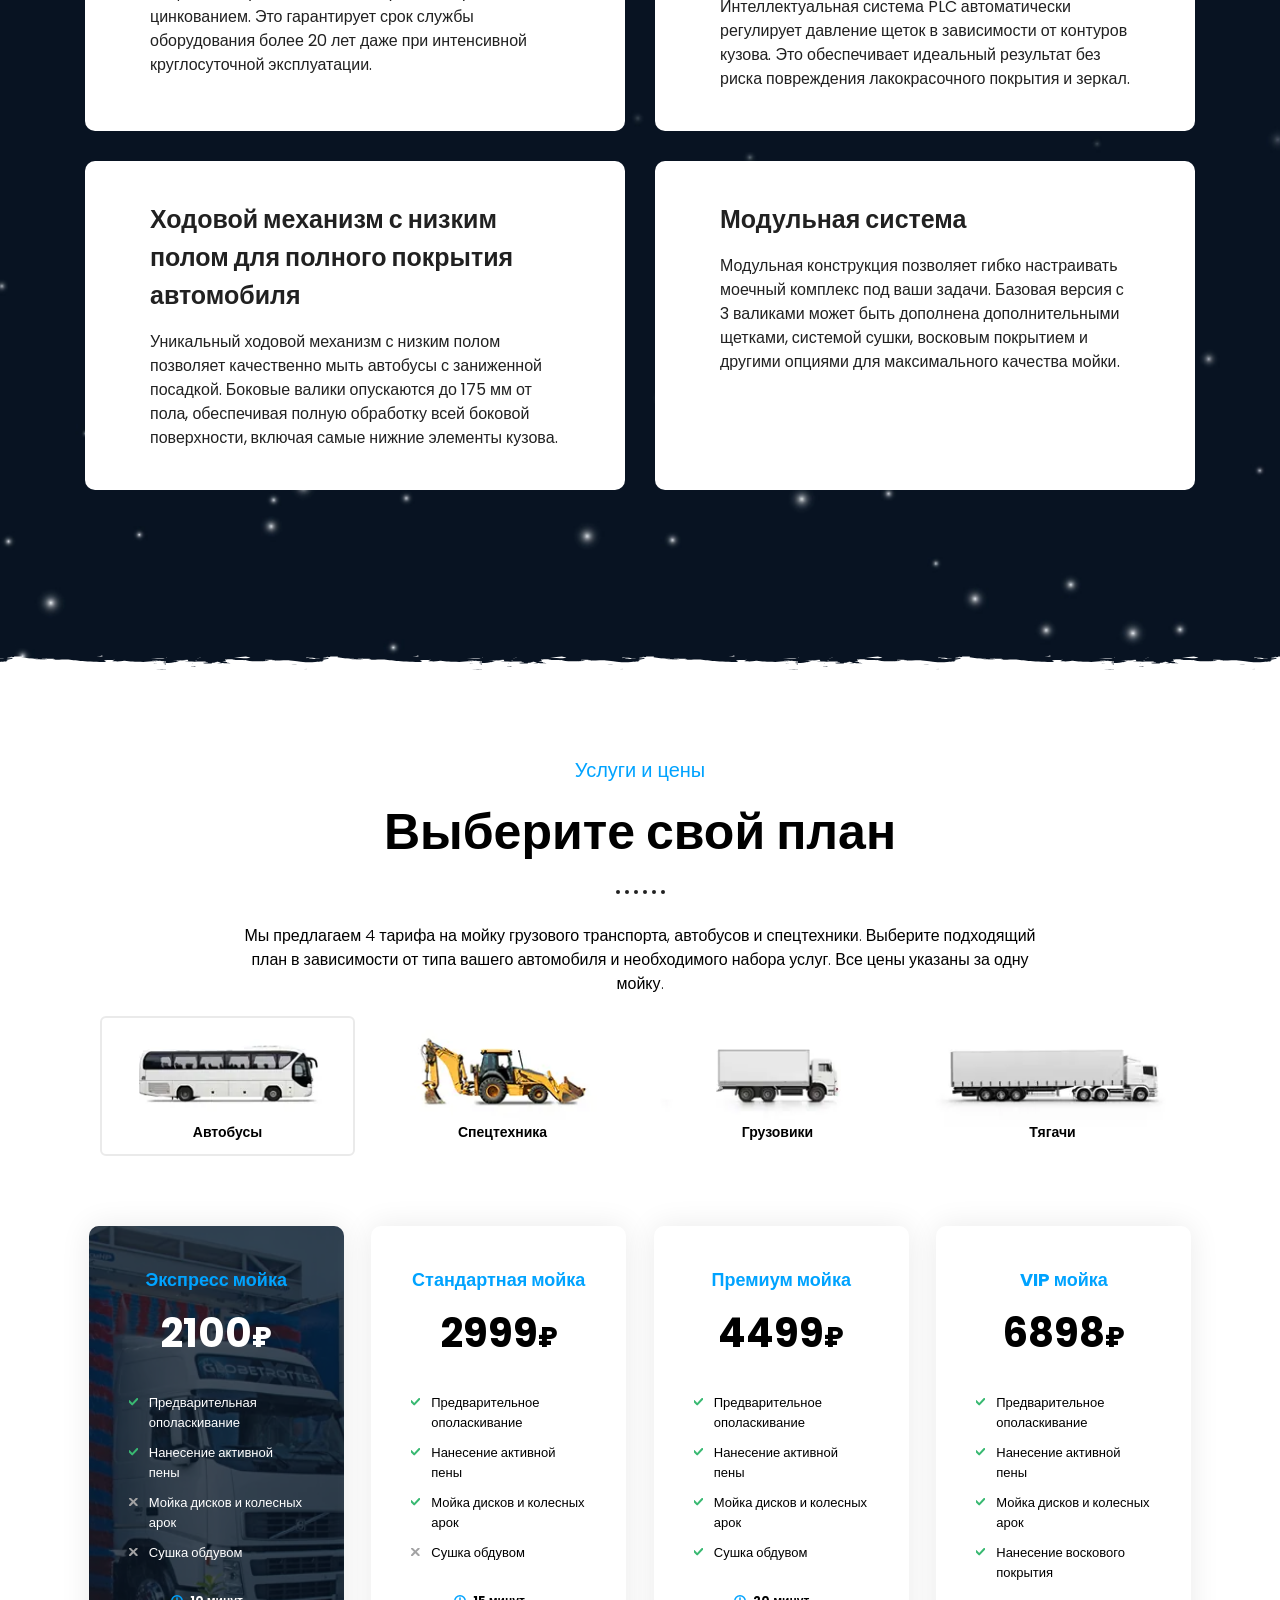
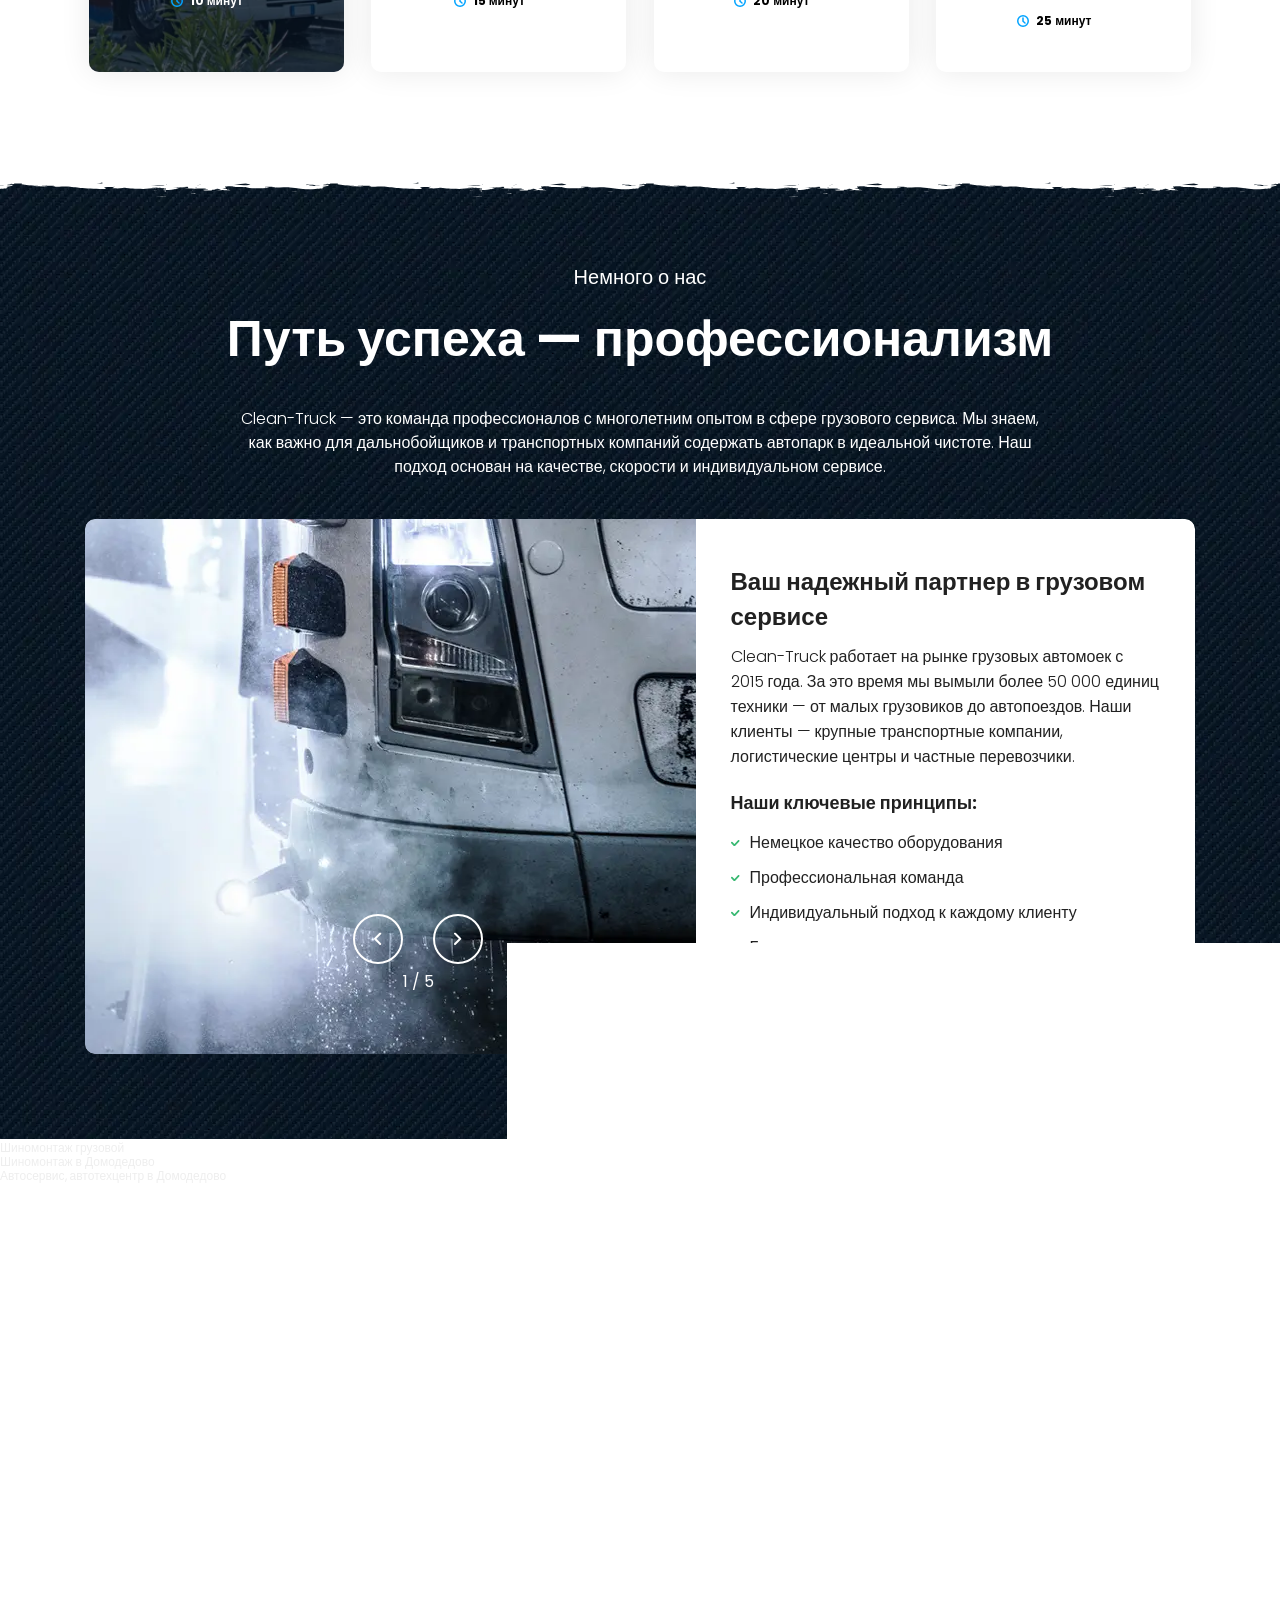
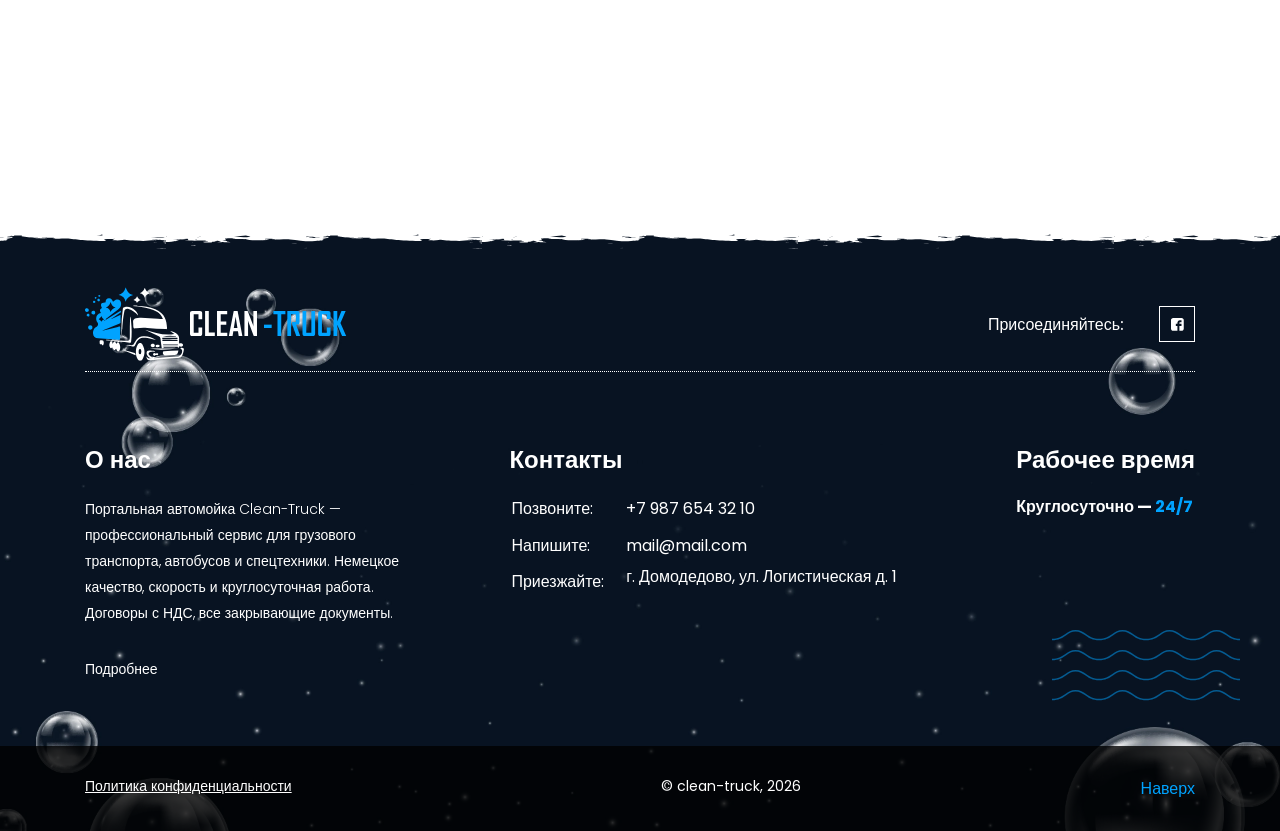
==== commit ce26de66: "Update index.html" ====
--- a/index.html
+++ b/index.html
@@ -4,7 +4,7 @@
     <meta charset="UTF-8" />
 
     <!-- зароботать потом -->
-    <meta name="yandex-verification" content="170fd431f024f47c" />
+    <meta name="yandex-verification" content="3056f292241b066c" />
     <meta name="google-site-verification" content="код" />
 
     <meta name="viewport" content="width=device-width, initial-scale=1.0" />
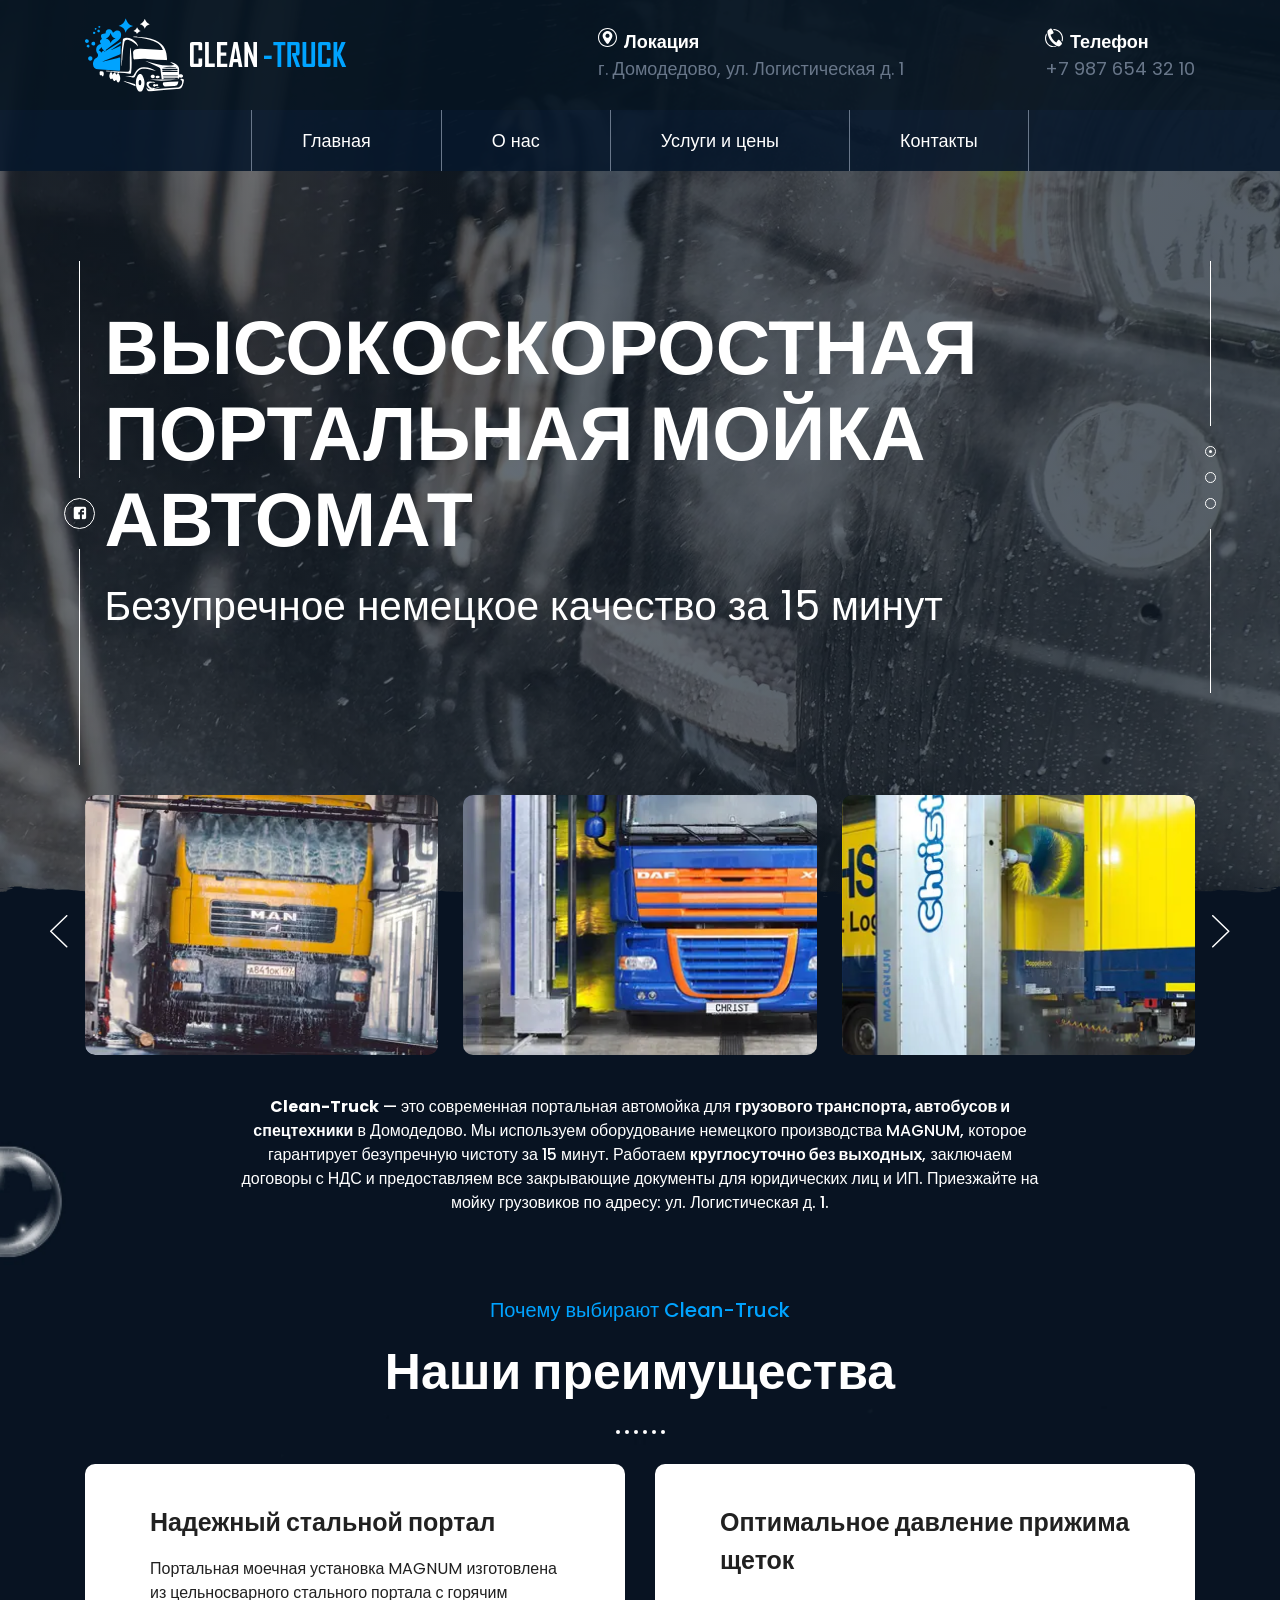
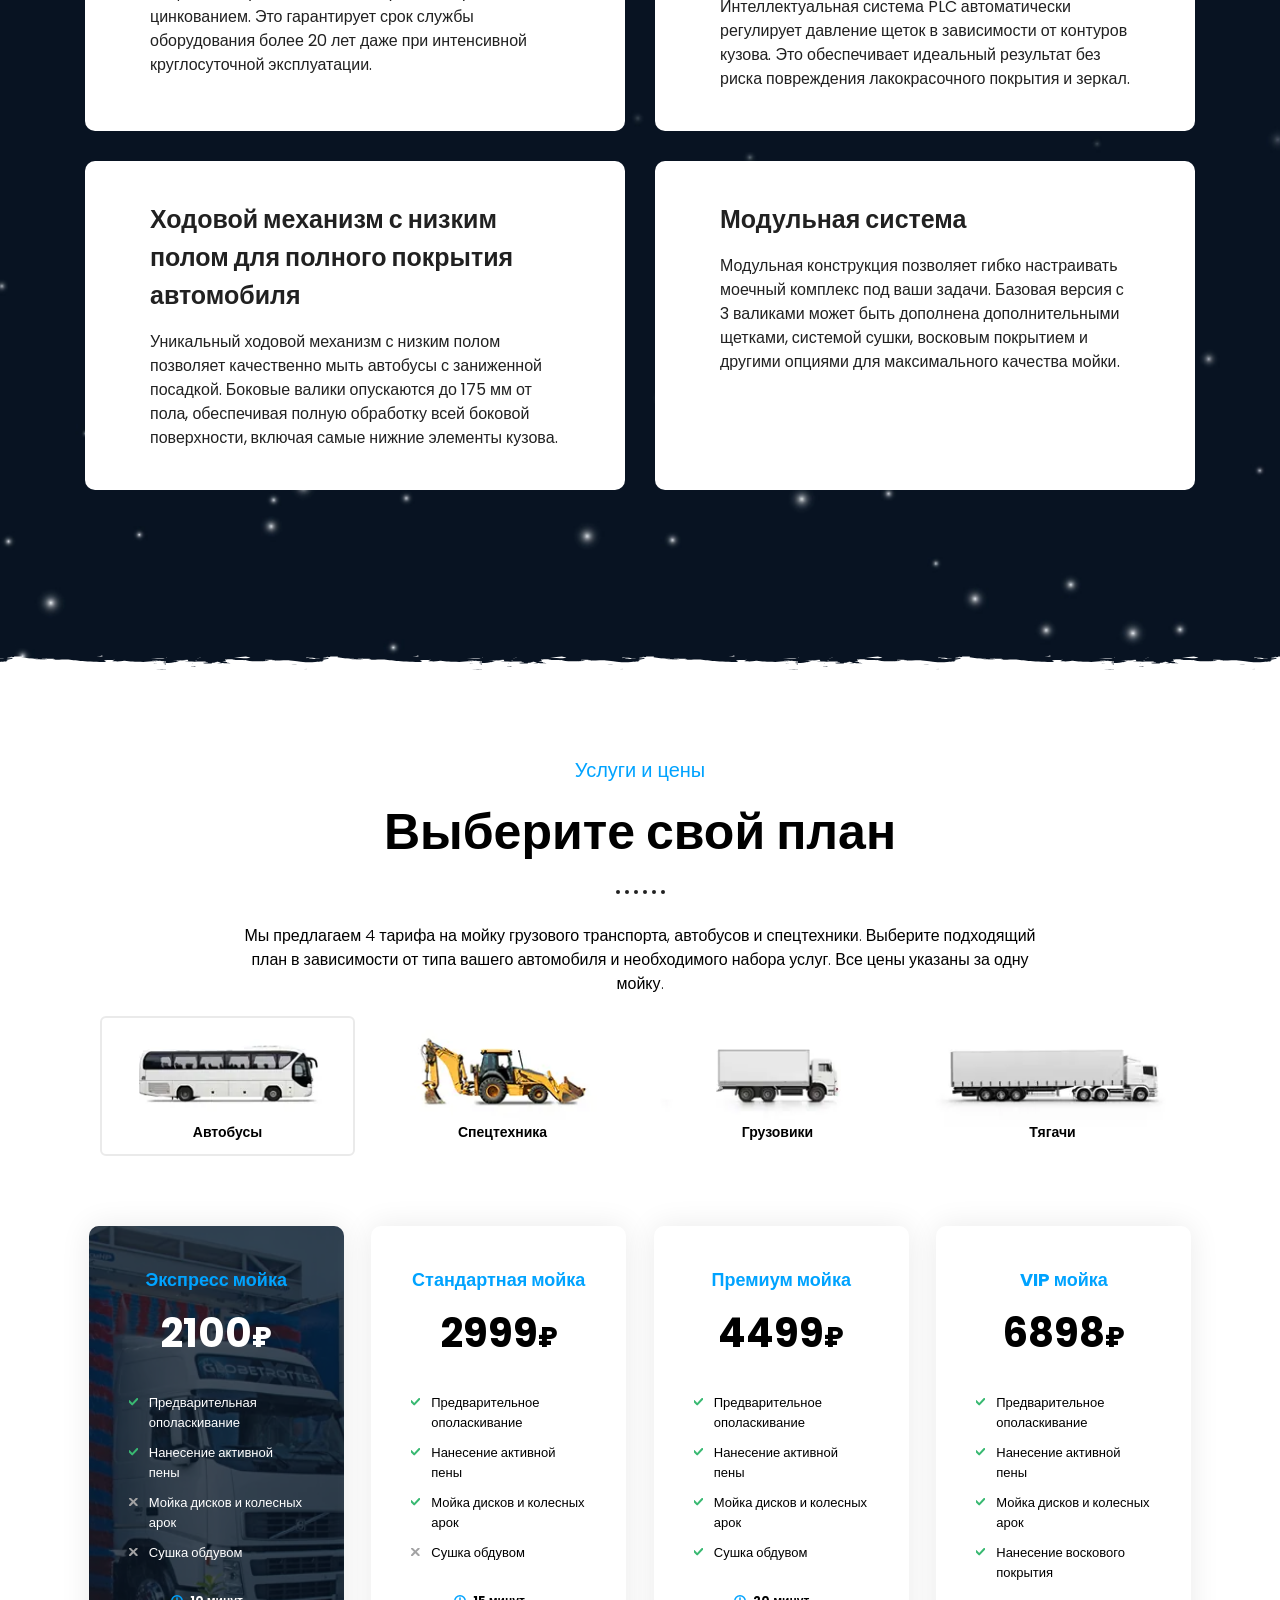
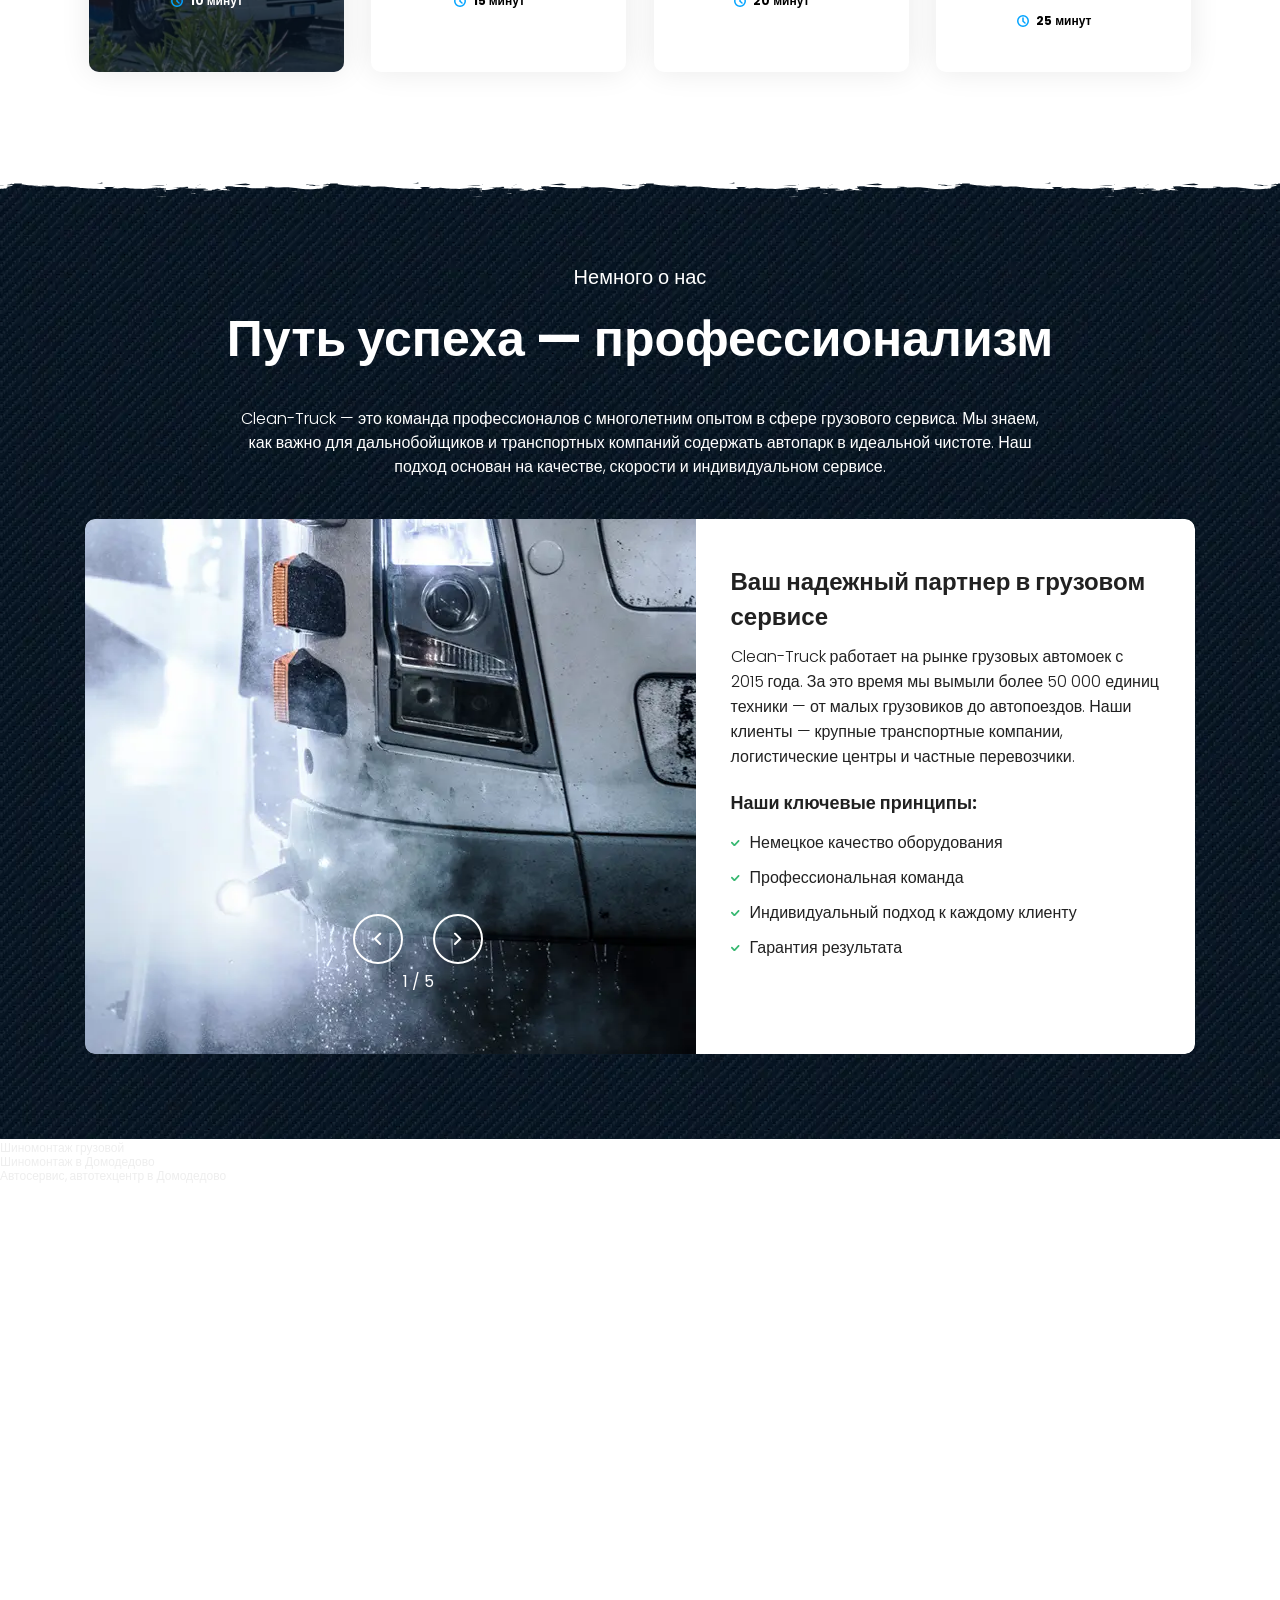
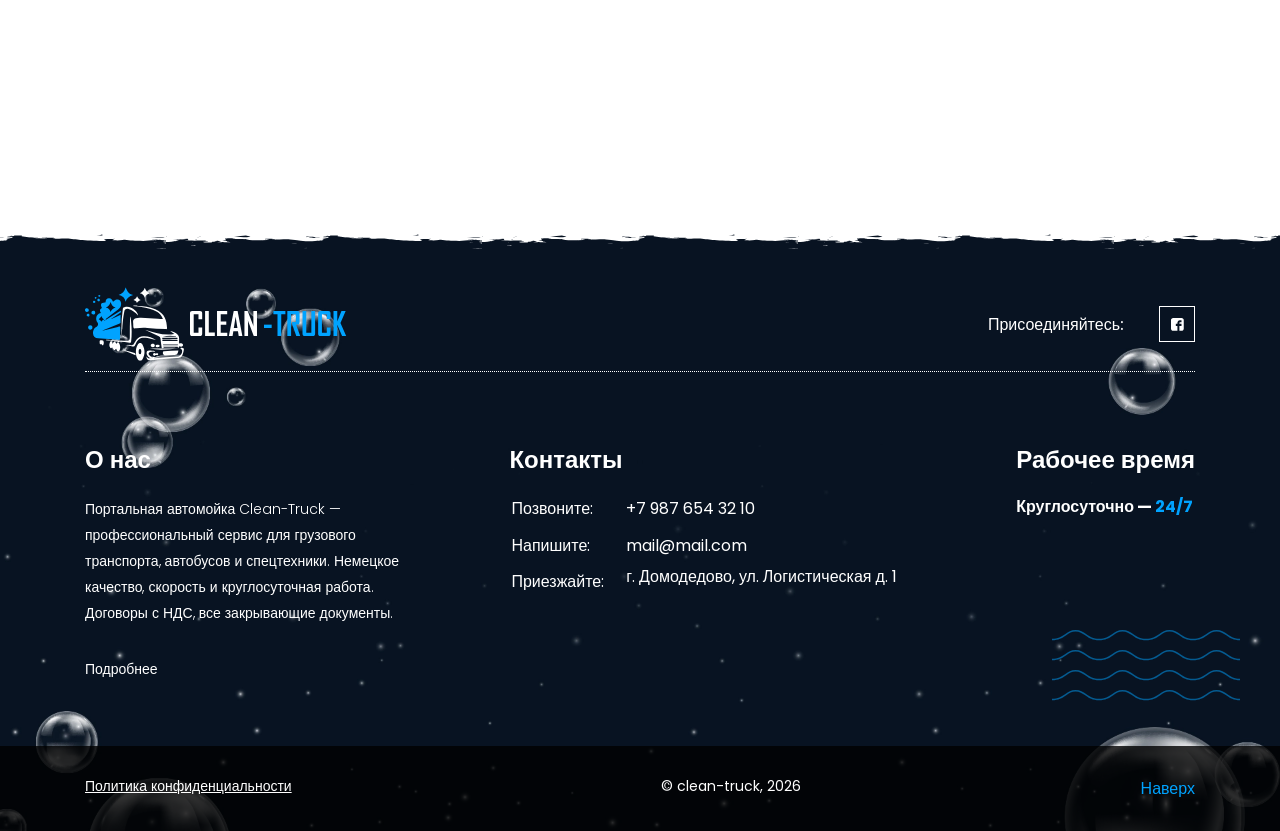
==== commit b9096197: "Update index.html" ====
--- a/index.html
+++ b/index.html
@@ -39,7 +39,7 @@
       content="Мойка фур, автобусов и спецтехники за 15 минут. Немецкое качество, круглосуточно, договоры с НДС."
     />
     <meta property="og:type" content="website" />
-    <meta property="og:url" content="https://novabez-code.github.io/-landing-clean_truck/" /
+    <meta property="og:url" content="https://novabez-code.github.io/-landing-clean_truck/" />
     <meta property="og:image" content="./img/og-image.webp" />
     <meta property="og:locale" content="ru_RU" />
 
